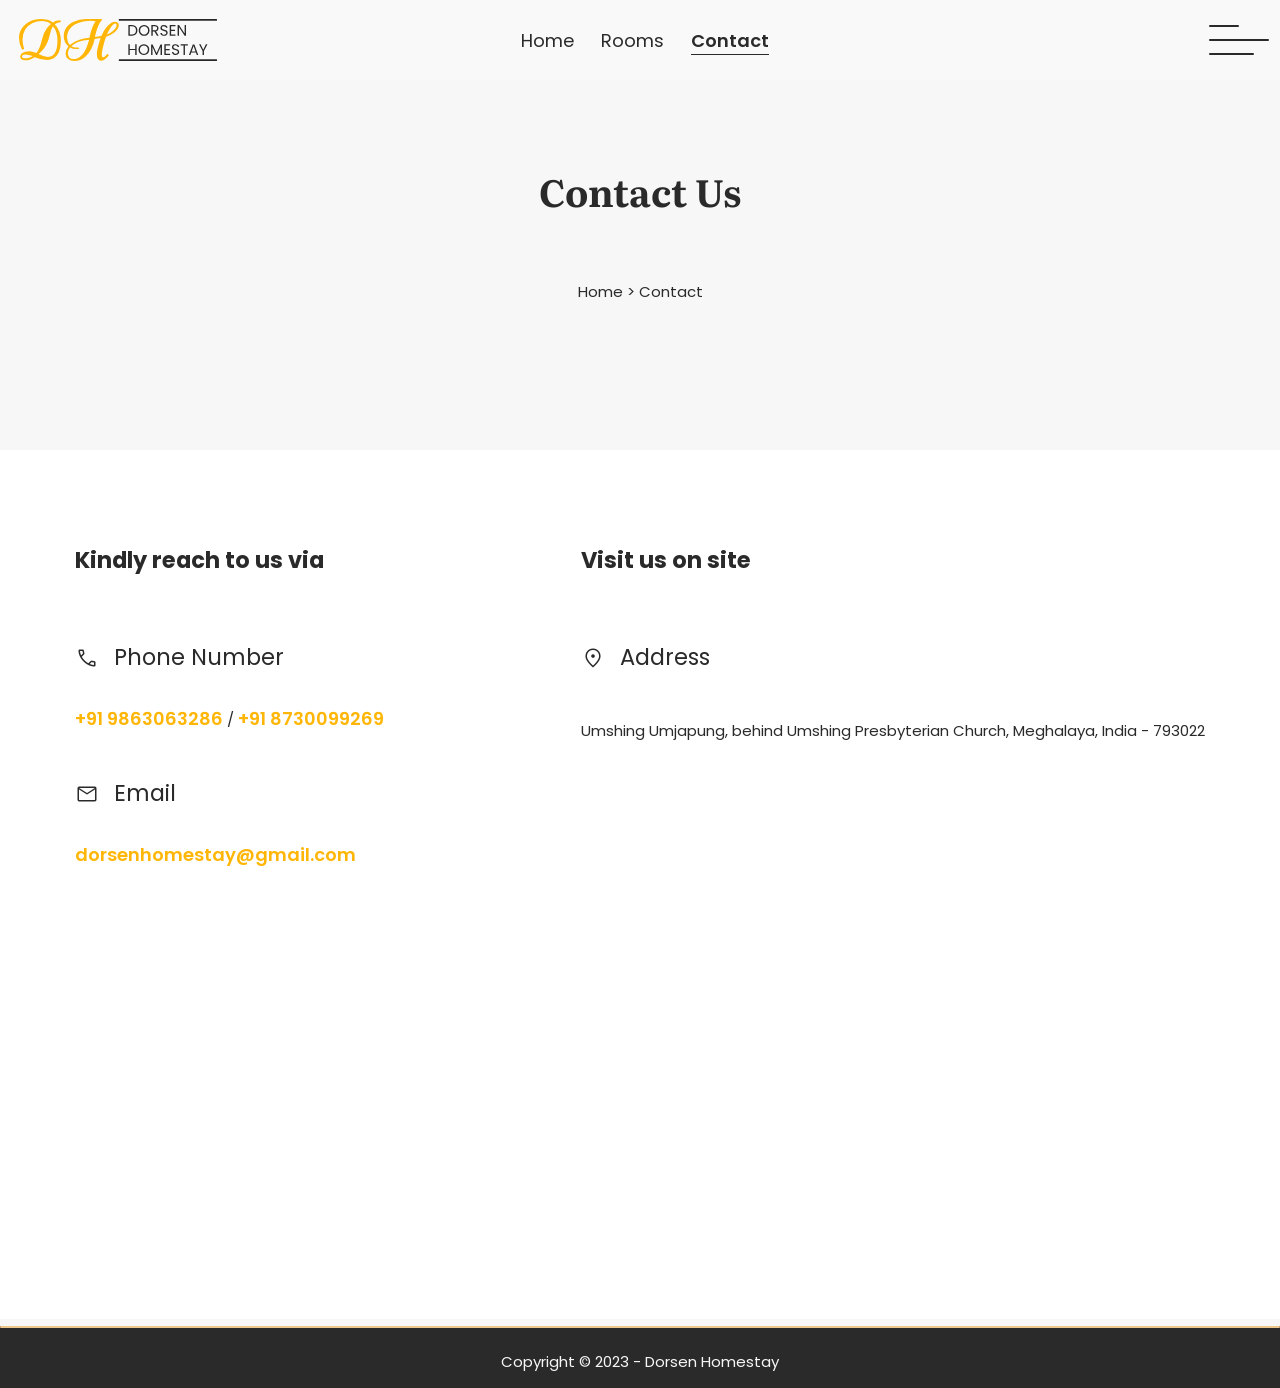
==== contact/index.html @ 99a300cc "html converted" ====
<!DOCTYPE html>
<html lang="en">
  <head>
    <meta charset="UTF-8" />
    <meta name="viewport" content="width=device-width, initial-scale=1.0" />
    <meta name="description" content="Contact us for any enquiry about Dorsen Homestay" />
    <meta name="keywords" content="homestay, accommodation, travel, hospitality, rooms, shillong, meghalaya" />
    <title>Contact - Dorsen Homestay</title>
    <link rel="icon" href="../res/media/logo/dorsen-homestay-favicon.png" type="image/x-icon" />
    <link rel="stylesheet" href="../res/css/main.css?v=7.0" />
    <link rel="stylesheet" href="https://fonts.googleapis.com/css2?family=Material+Symbols+Outlined:opsz,wght,FILL,GRAD@20..48,100..700,0..1,-50..200" />
  </head>
  <body>
    <header class="" id="my-header">
            <div class="header-container">
                <div class="brand">
                    <a href="../">
                        <img src="../res/media/logo/dorsen-homestay-accent-dark.svg" alt="Dorsen Homestay Logo">
                    </a>
                </div>
                <div class="navigation">
                    <nav>
                        <a href="../">Home</a>
                        <a href="../rooms/">Rooms</a>
                        <a href="./" class="active-nav-item">Contact</a>
                    </nav>
                </div>
                <div class="click-to-action">
                    <div class="hamburger-menu">
                        <label for="menu-check">
                            <input type="checkbox" id="menu-check"/>
                            <span></span>
                            <span></span>
                            <span></span>
                        </label>
                    </div>
                </div>
            </div>
            <div class="hide-menu" id="slide-menu">
                <div class="menu-container">
                    <hr>
                    <nav class="navigation">
                        <a href="../">Home</a>
                        <a href="../rooms/">Rooms</a>
                        <a href="./" class="active-nav-item">Contact</a>
                        <a href="tel:+919863063286" class="light-button">Book Your Stay <span class="material-symbols-outlined"> chevron_right </span> </a>
                    </nav>
                    <div>
                        <h1>Dorsen Homestay</h1>
                        <p>Experience comfort and local hospitality with our curated homestay accommodations. Your perfect getaway starts here.</p>
                    </div>
                    <div>
                        <h1>Reach Us At</h1>
                        <nav class="contact">
                            <a href="mailto:dorsenhomestay@gmail.com"><span class="material-symbols-outlined">mail</span> dorsenhomestay@gmail.com</a>
                            <a href="tel:+919863063286"><span class="material-symbols-outlined">call</span> +91 9863063286</a>
                            <a href="tel:+918730099269"><span class="material-symbols-outlined">call</span> +91 8730099269</a>
                            <a href="https://maps.app.goo.gl/6ywpPAWsqRFxk5k4A"><span class="material-symbols-outlined">location_on</span> Open in Google Maps</a> (4.4 km from Center)
                        </nav>
                        <p>Umshing Umjapung, behind Umshing Presbyterian Church, Meghalaya, India - 793022</p>
                    </div>
                    <hr>
                </div>
            </div>
        </header>
    <section class="page-title-section">
        <h2 class="font-secondary">Contact Us</h2>
        <p>Home > Contact</p>
    </section>

    <style>
        /*----------------------------------FOOTER----------------------------------*/

        .contact-section { display: flex; align-items: start; justify-content: space-between; gap: 3rem; }
        .contact-section .column { display: flex; align-items: start; justify-content: center; flex-direction: column; gap: 3rem; }
        .contact-section .item { display: flex; align-items: start; justify-content: space-between; flex-direction: column; gap: 2rem }
        .contact-section .item .title { display: flex; align-items: center; justify-content: center; gap: 1rem; font-size: 1.5rem; }
        .contact-section .item a { font-size: 1.2rem; font-weight: 600; color: var(--color-accent) !important; }
        .contact-section .contact-form { padding: 1rem; border-radius: 4px; }

        @media only screen and (max-width: 999px) {
            .contact-section  { flex-direction: column; padding: 5rem 1rem; }
        }

        @media only screen and (min-width: 1000px) {
            .contact-section  { flex-direction: row; padding: 5rem; }
        }
        /*----------------------------------FOOTER----------------------------------*/
    </style>

    <section class="bg-white">
        <div class="contact-section container">
            <div class="column">
                <h1>Kindly reach to us via</h1>
                <div class="item">
                    <div class="title"><span class="material-symbols-outlined">call</span> Phone Number</div>
                    <span><a href="tel:+919863063286">+91 9863063286</a> / <a href="tel:+918730099269">+91 8730099269</a></span>
                </div>
                <div class="item">
                    <div class="title"><span class="material-symbols-outlined">mail</span> Email</div>
                    <a href="mailto:dorsenhomestay@gmail.com">dorsenhomestay@gmail.com</a>
                </div>
            </div>
            <div class="column">
                <h1>Visit us on site</h1>
                <div class="item">
                    <div class="title"><span class="material-symbols-outlined">location_on</span> Address</div>
                    <p>Umshing Umjapung, behind Umshing Presbyterian Church, Meghalaya, India - 793022</p>
                    <div class="google-map-sm">
                        <iframe src="https://www.google.com/maps/embed?pb=!1m17!1m12!1m3!1d4474.041214086668!2d91.902428!3d25.605833!2m3!1f0!2f0!3f0!3m2!1i1024!2i768!4f13.1!3m2!1m1!2zMjXCsDM2JzIxLjAiTiA5McKwNTQnMDguNyJF!5e1!3m2!1sen!2sin!4v1697467953213!5m2!1sen!2sin" width="350" height="300" style="border:0;" allowfullscreen="" loading="lazy" referrerpolicy="no-referrer-when-downgrade"></iframe>
                    </div>
                    <div class="google-map-lg">
                        <iframe src="https://www.google.com/maps/embed?pb=!1m17!1m12!1m3!1d4474.041214086668!2d91.902428!3d25.605833!2m3!1f0!2f0!3f0!3m2!1i1024!2i768!4f13.1!3m2!1m1!2zMjXCsDM2JzIxLjAiTiA5McKwNTQnMDguNyJF!5e1!3m2!1sen!2sin!4v1697467953213!5m2!1sen!2sin" width="600" height="450" style="border:0;" allowfullscreen="" loading="lazy" referrerpolicy="no-referrer-when-downgrade"></iframe>
                    </div>
                </div>
            </div>
        </div>
    </section>

    <footer>
        <hr>
        <p class="copyright">Copyright © 2023 - Dorsen Homestay</p>
    </footer>
    <script src="../res/js/index.js?v=6.0"></script>
  </body>
</html>
---- res/css/main.css ----
@charset "UTF-8";
@import url('https://fonts.googleapis.com/css2?family=Poppins:ital,wght@0,400;0,600;1,400&display=swap'); /* font-family: 'Poppins', sans-serif; */
@import url('https://fonts.googleapis.com/css2?family=Literata:ital,opsz,wght@0,7..72,400;0,7..72,600;1,7..72,200;1,7..72,400&display=swap'); /* font-family: 'Literata', serif; */
@import url('https://fonts.googleapis.com/css2?family=Dancing+Script:wght@400;500;600;700&display=swap'); /* font-family: 'Dancing Script', cursive; */

/*----------------------------------ROOT----------------------------------*/
:root {
    --color-primary: #EEC78C;
    --color-secondary: #FFF8EB;
    --color-accent: #FFB606;
    --color-light: #F7F7F7;
    --color-dark: #2A2A2A;
    --color-white: #FFFFFF;
    --color-black: #000000;
}
/*----------------------------------ROOT----------------------------------*/

/*----------------------------------RESET STYLE----------------------------------*/

*,
*::before,
*::after { box-sizing: border-box; -webkit-tap-highlight-color: transparent; -webkit-touch-callout: none; -webkit-user-select: none; -khtml-user-select: none; -moz-user-select: none; -ms-user-select: none; user-select: none; }
*:focus { outline: none !important; }

/* SMOOTH SCROLLING */
@media (prefers-reduced-motion: no-preference) {
  :root { scroll-behavior: smooth; }
}
/* HTML */
html {
  -webkit-text-size-adjust: none; /* for iOS Safari */
  text-size-adjust: none; /* for other mobile browsers */
  font-size: 15px;
  -webkit-text-size-adjust: none; /* for iOS Safari */
  text-size-adjust: none; /* for other mobile browsers */
}


/*----------------------------------RESET STYLE----------------------------------*/

/*----------------------------------UNIVERSAL STYLE----------------------------------*/

/* BODY */
body { font-family: 'Poppins', sans-serif; font-size: 1rem; font-weight: 400; line-height: 1.5; margin: 0; background-color: var(--color-light); color: var(--color-dark); }

/* Cursor */
label,
button,
select,
summary,
[type=radio],
[type=submit],
[type=checkbox] { cursor: pointer; }

/* BUTTON */
button { font-family: 'Poppins', sans-serif; font-size: 1rem; font-weight: 400; text-decoration: none; display: inline-flex; align-items: center; justify-content: center; gap: 5px; background-color: var(--color-primary); color: var(--color-dark); border: none; border-radius: 4px; transition: background-color 400ms, color 400ms; padding: .8rem 1rem; border: 1px solid var(--color-primary); }
button:hover { background-color: var(--color-dark); color: var(--color-light); border: 1px solid var(--color-dark); transition: background-color 400ms, color 400ms; }

/* ANCHOR */
a { text-decoration: none; color: var(--color-dark); }

/* UNORDERED LIST */
ul { list-style-type: none; padding: 0; }

/* HORIZONTAL LINE */
hr { height: 2px; width: 100%; background-color: var(--color-primary); border: none; border-radius: 4px; padding: 1px; }

/*----------------------------------UNIVERSAL STYLE----------------------------------*/

/*----------------------------------UNIVERSAL CLASS STYLE----------------------------------*/

/* GOOGLE ICONS */
.material-symbols-outlined {
  font-variation-settings:
  'FILL' 0,
  'wght' 300,
  'GRAD' 0,
  'opsz' 24
}

/* FONT */
.font-primary { font-family: 'Poppins', sans-serif; } .font-secondary { font-family: 'Literata', serif; } .font-accent { font-family: 'Dancing Script', cursive; }
.font-w200 { font-weight: 200; } .font-w400 { font-weight: 400; } .font-w600 { font-weight: 600; } .font-w700 { font-weight: 700; }

/* COLOR */
.color-primary { color: var(--color-primary); } .color-secondary { color: var(--color-secondary); } .color-accent { color: var(--color-accent); } .color-light { color: var(--color-light); } .color-dark { color: var(--color-dark); } .color-white { color: var(--color-white); } .color-black { color: var(--color-black); }

/* BACKGROUND COLOR */
.bg-primary { background-color: var(--color-primary); } .bg-secondary { background-color: var(--color-secondary); } .bg-accent { background-color: var(--color-accent); } .bg-light { background-color: var(--color-light); } .bg-dark { background-color: var(--color-dark); } .bg-white { background-color: var(--color-white); } .bg-black { background-color: var(--color-black); }

/* CONTAINER */
.container { width: 100%; max-width: 1600px; margin: 0 auto; }

/* SECTION TITLE */
.section-title { display: flex; align-items: center; text-transform: uppercase; letter-spacing: .3rem; font-weight: 600; }
.section-title .leading-line { height: 1px; width: 2rem; margin-right: 10px; background-color: var(--color-dark); }

/* LOGO */
.logo-lg { height: 3rem; width: auto; }

/* MARGIN */
.m-3 { margin: 3rem; }
.mx-3 { margin-left: 3rem; margin-right: 3rem; }
.my-3 { margin-top: 3rem; margin-bottom: 3rem; }

/* PADDING */
@media only screen and (min-width: 1000px) {
    .pt-lg-3 { padding-top: 3rem; }
    .pt-lg-5 { padding-top: 5rem; }
}

/* BUTTON */
.light-button { background: transparent; border: 1px solid var(--color-primary); }

/*----------------------------------UNIVERSAL CLASS STYLE----------------------------------*/

/*----------------------------------HAMBURGER MENU----------------------------------*/

.hamburger-menu label{ display: flex; flex-direction: column; width: 60px; cursor: pointer; }
.hamburger-menu label span{ background: var(--color-dark); border-radius: 10px; height: 2px; margin: 6px 0; transition: .4s  cubic-bezier(0.68, -0.6, 0.32, 1.6); }
.hamburger-menu span:nth-of-type(1){ width:50%; }
.hamburger-menu span:nth-of-type(2){ width:100%; }
.hamburger-menu span:nth-of-type(3){ width:75%; }
.hamburger-menu input[type="checkbox"]{ display: none; }
.hamburger-menu input[type="checkbox"]:checked ~ span:nth-of-type(1){ transform-origin:bottom; transform:rotatez(45deg) translate(4px,-1px) }
.hamburger-menu input[type="checkbox"]:checked ~ span:nth-of-type(2){ transform-origin:top; transform:rotatez(-45deg) }
.hamburger-menu input[type="checkbox"]:checked ~ span:nth-of-type(3){ transform-origin:bottom; width:50%; transform: translate(25px,-4px) rotatez(45deg); }

/*----------------------------------HAMBURGER MENU----------------------------------*/

/*----------------------------------HEADER----------------------------------*/

.hide-header { top: -80px; transition: top 400ms; }
.light-header { background-color: var(--color-light); }

header { position: fixed; top: 0; background-color: #FFFFFF55; width: 100%; height: 80px; transition: top 400ms, background-color 800ms; z-index: 10; }
header .header-container { display: flex; flex-direction: row; justify-content: space-between; align-items: stretch; height: 100%; width: 100%; padding: .75rem; max-width: 1600px; margin: 0 auto }
header .brand { display: flex; align-items: center; justify-content: center; padding: .5rem; }
header .brand a { height: 100%; width: auto; }
header .brand img { height: 100%; max-height: 50px; width: auto; }
header .click-to-action { display: flex; flex-direction: row; gap: 10px ; align-items: center; justify-content: end; width: 202.3px; }
/*header .click-to-action button { padding: .6rem 1rem; text-transform: capitalize; }*/
header .active-nav-item { border-bottom: 1px solid var(--color-dark); transform: translate(0, 1px);  font-weight: 600; }
header .active-nav-item:hover { translate: 0 2px; }
header nav a { translate: 0 0; transition: translate 400ms; }
header nav a:hover { translate: 0 -4px; transition: translate 400ms; }

header #slide-menu { display: block; position: absolute; right: 0; height: calc(100vh - 80px); transition: right 400ms; background-color: var(--color-light); box-shadow: -30px 18px 28px -14px rgba(0,0,0,0.13); overflow-y: auto; }
header #slide-menu h1 { font-family: 'Literata', serif; font-weight: 200; margin: .8rem 0; font-size: 1.5rem; }
header #slide-menu nav { display: flex; flex-direction: column; gap: 1rem; align-items: start; }
header #slide-menu .menu-container { display: flex; flex-direction: column; align-items: start; justify-content: start; gap: 10px; height: 100%; width: 100%; padding: 1rem 3rem; }
header #slide-menu .contact a { display: flex; flex-direction: row; align-items: center; gap: 1rem; font-size: 1rem; }
header #slide-menu .contact span { color: var(--color-primary); }

@media only screen and (max-width: 999px) {
    header .navigation { display: none; }
    header .navigation button { padding: .6rem 1rem; }
    header .click-to-action button { display: none; }
    header #slide-menu { width: 100%; }
    header #slide-menu .navigation { text-transform: uppercase; }
    header .hide-menu { right: -100% !important; transition: right 600ms; box-shadow: none !important; }
}

@media only screen and (min-width: 1000px) {
    header .navigation nav { display: flex; flex-direction: row; justify-content: space-around; align-items: center; gap: 0 1.8rem; height: 100%; font-size: 1.2rem; }
    header #slide-menu .navigation a { display: none; }
    header #slide-menu { width: 450px; }
    header .hide-menu { right: -450px !important; transition: right 600ms; box-shadow: none !important; }
}

/*----------------------------------HEADER----------------------------------*/


/*----------------------------------SPLIT HERO----------------------------------*/

.hero-split { display: flex; height: 100vh; position: relative; overflow: hidden; }

.hero-split .hero-panel { flex: 1; position: relative; overflow: hidden; transition: flex 600ms cubic-bezier(0.4, 0, 0.2, 1); }
.hero-split .hero-panel:hover { flex: 1.45; }

.hero-split .hero-panel .hero-bg { position: absolute; inset: 0; background-size: cover; background-position: center; transition: transform 700ms cubic-bezier(0.4, 0, 0.2, 1); }
.hero-split .hero-panel:hover .hero-bg { transform: scale(1.05); }

.hero-split .hero-panel .hero-overlay { position: absolute; inset: 0; background: linear-gradient(to top, rgba(0,0,0,0.78) 0%, rgba(0,0,0,0.25) 55%, rgba(0,0,0,0.15) 100%); }

.hero-split .hero-panel .hero-panel-content { position: absolute; bottom: 0; left: 0; right: 0; padding: 3rem; color: var(--color-white); transform: translateY(8px); transition: transform 500ms cubic-bezier(0.4, 0, 0.2, 1); }
.hero-split .hero-panel:hover .hero-panel-content { transform: translateY(0); }

.hero-split .hero-panel-tag { display: inline-block; text-transform: uppercase; letter-spacing: .25rem; font-size: .7rem; font-weight: 600; color: var(--color-primary); border: 1px solid var(--color-primary); padding: .3rem .9rem; border-radius: 2px; margin-bottom: 1rem; }
.hero-split .hero-panel h1 { color: var(--color-white); margin: .4rem 0 .8rem; }
.hero-split .hero-panel p { color: rgba(255,255,255,0.8); margin: 0 0 2rem; }
.hero-split .hero-panel .hero-cta { padding: .75rem 1.5rem; }
.hero-split .hero-panel .hero-cta-light { background: transparent; border-color: rgba(255,255,255,0.6); color: var(--color-white); }
.hero-split .hero-panel .hero-cta-light:hover { background: var(--color-white); color: var(--color-dark); border-color: var(--color-white); }

.hero-divider { position: absolute; top: 0; bottom: 0; left: 50%; width: 1px; transform: translateX(-50%); z-index: 2; pointer-events: none; background: linear-gradient(to bottom, transparent 0%, var(--color-primary) 25%, var(--color-primary) 75%, transparent 100%); opacity: 0.55; transition: left 600ms cubic-bezier(0.4, 0, 0.2, 1); }

@media only screen and (max-width: 999px) {
    .hero-split { flex-direction: column; }
    .hero-split .hero-panel:hover { flex: 1.3; }
    .hero-split .hero-panel .hero-panel-content { transform: translateY(0); padding: 1.5rem; }
    .hero-split .hero-panel h1 { font-size: 2rem; margin-bottom: .5rem; }
    .hero-split .hero-panel p { font-size: .9rem; margin-bottom: 1.2rem; }
    .hero-divider { top: 50%; bottom: auto; left: 0; right: 0; width: 100%; height: 1px; transform: translateY(-50%); background: linear-gradient(to right, transparent 0%, var(--color-primary) 25%, var(--color-primary) 75%, transparent 100%); }
}

@media only screen and (min-width: 1000px) {
    .hero-split .hero-panel h1 { font-size: 3rem; }
    .hero-split .hero-panel p { font-size: 1.1rem; }
}

/*----------------------------------SPLIT HERO----------------------------------*/

/*----------------------------------WELCOME SECTION----------------------------------*/

.welcome-section { display: flex; }
.welcome-section .message { background-color: var(--color-white); border-radius: 4px; z-index: 5; }
.welcome-section .message p { margin-bottom: 0; }
.welcome-section .display-image { background: transparent url("../media/uploads/front_entrance_1_1.jpg") no-repeat center center / cover; z-index: 4; }

@media only screen and (max-width: 999px) {
    .welcome-section { flex-direction: column; padding: 5rem 1rem; align-items: center; justify-content: center; }
    .welcome-section .message { width: 85vw; padding: 1.5rem; }
    .welcome-section .message h1 { font-size: 2.5rem; margin: 1rem 0; color: var(--color-accent); }
    .welcome-section .display-image { margin-top: .8rem; height: 250px; width: 100%; }
}

@media only screen and (min-width: 1000px) {
    .welcome-section { flex-direction: row; padding: 5rem; align-items: center; justify-content: center; }
    .welcome-section .message { max-width: 600px; padding: 3rem; }
    .welcome-section .message h1 { font-size: 3rem; margin: 1rem 0; color: var(--color-accent); }
    .welcome-section .display-image { margin-left: -50px; height: 600px; width: 800px; }
}

/*----------------------------------WELCOME SECTION----------------------------------*/

/*----------------------------------EXPLORE ROOM----------------------------------*/

.explore-rooms { display: block; padding: 5rem .75rem; }
.explore-rooms h2 { margin: 1rem 0; font-weight: 400; }
.explore-rooms .room-container { display: flex; flex-direction: row; align-items: start; flex-wrap: nowrap; overflow-x: auto; justify-content: start; gap: 1.5rem; padding: 1rem 0; margin-bottom: 1.5rem; }
.explore-rooms .room-container .room { min-height: 350px; height: 100%; width: 100%; transition: filter 200ms, transform 200ms; }
.explore-rooms .room-container .room .room-image { width: 100%; height: 300px; border-radius: 4px; }
.explore-rooms .room-container .room:hover, .explore-rooms .room-container .room:focus { filter: brightness(65%); transform: scale(0.9); transition: filter 200ms, transform 200ms; }
.explore-rooms .room-container .room .room-title { font-family: 'Literata', serif; font-size: 1.5rem; font-weight: 400; }
.explore-rooms .room-container .room .amenities .item { display: flex; flex-direction: row; align-items: center; gap: .8rem; margin-bottom: .5rem;  }
.explore-rooms .room-container .room .amenities .item .price { font-family: 'Dancing Script', cursive; font-size: 1.5rem; font-weight: 700; color: var(--color-accent);  }

@media only screen and (max-width: 999px) {
    .explore-rooms h2 { font-size: 2rem; }
    .explore-rooms .room-container .room .room-image { width: 70vw; max-width: 350px; height: 250px; }
}

@media only screen and (min-width: 1000px) {
    .explore-rooms h2 { font-size: 2.5rem; }
    .explore-rooms .room-container .room .room-image { min-width: 300px; }
}

/*----------------------------------EXPLORE ROOM----------------------------------*/

/*----------------------------------SERVICES SECTION----------------------------------*/

.services-section { display: flex; gap: 5rem; align-items: stretch; justify-content: space-between; }
.services-section h2 { margin: 1rem 0; font-weight: 400; }
.services-section .service-content h2 { text-align: center; }
.services-section .service-content .services-and-facilities { display: flex; flex-direction: row; justify-content: space-around; flex-wrap: wrap; gap: 2.5rem; margin-top: 3rem; }
.services-section .service-content .services-and-facilities .item { display: flex; flex-direction: column; align-items: center; gap: 1.5rem; background-color: var(--color-white); padding: 1rem; border-radius: 20px; text-transform: capitalize; }
.services-section .service-content .services-and-facilities .item span { font-size: 3rem; }
.services-section .facility-details .topic { display: flex; flex-direction: row; gap: .8rem; }

@media only screen and (max-width: 999px) {
    .services-container { padding: 5rem 1rem; }
    .services-section { flex-direction: column; align-items: center; justify-content: center; gap: .8rem;  }
    .services-section h2 { font-size: 2rem; }
    .services-section .facility-details { padding: 0 1rem; }
    .services-section .service-image { height: 300px; width: 300px; border-radius: 50%; }
    .services-section .service-content .services-and-facilities .item { width: 145px; }
}

@media only screen and (min-width: 1000px) {
    .services-container { padding: 5rem; }
    .services-section { flex-direction: row; }
    .services-section h2 { font-size: 2.5rem; }
    .services-section .facility-details { width: 50%; }
    .services-section .service-image { height: 408px; width: 408px; border-radius: 50%; }
    .services-section .service-content .services-and-facilities .item { justify-content: center; width: 180px; }
}

/*----------------------------------SERVICES SECTION----------------------------------*/

/*----------------------------------PAGE TITLE SECTION----------------------------------*/

.page-title-section { display: flex; flex-direction: column; align-items: center; justify-content: center; height: 350px; }
.page-title-section .title { font-size: 3rem; margin: 1rem 0; color: var(--color-accent); }
.page-title-section .subtitle { font-size: 1rem; letter-spacing: .3rem; margin: .5rem 0; text-transform: uppercase; }

@media only screen and (max-width: 999px) {
    .page-title-section { padding: 5rem 1rem; }
}

@media only screen and (min-width: 1000px) {
    .page-title-section { padding: 5rem; }
}

/*----------------------------------PAGE TITLE SECTION----------------------------------*/

/*----------------------------------STICKY BUTTON----------------------------------*/

.sticky-click-to-action { display: flex; position: fixed; bottom: 0; z-index: 8; width: 100vw; bottom: .5rem; padding: .15rem; gap: .35rem; pointer-events: none; }
.sticky-click-to-action a, .sticky-click-to-action button { pointer-events: all; }
.sticky-click-to-action button { border-radius: 50px; text-transform: uppercase; box-shadow: rgba(0, 0, 0, 0.1) 0px 4px 12px; padding: .45rem 1rem; font-weight: 600; font-size: .8rem; }
.sticky-click-to-action button:hover { box-shadow: rgba(0, 0, 0, 0.1) 0px 4px 12px; }
.sticky-click-to-action .sticky-tours-btn { background: var(--color-dark); border: 1px solid var(--color-dark); color: var(--color-light); }
.sticky-click-to-action .sticky-tours-btn:hover { background-color: var(--color-primary); color: var(--color-dark); border-color: var(--color-primary); }

@media only screen and (max-width: 999px) {
    .sticky-click-to-action { justify-content: center; }
}

@media only screen and (min-width: 1000px) {
    .sticky-click-to-action { justify-content: flex-end; }
    .sticky-click-to-action button { border-radius: 50px 0 0 50px; }
    .sticky-click-to-action a:first-child button { border-radius: 50px; }
}

/*----------------------------------STICKY BUTTON----------------------------------*/

/*----------------------------------PAGE TITLE----------------------------------*/

.page-title-section { display: flex; flex-direction: column; gap: 1rem; align-items: center; justify-content: center; height: 450px; width: 100%; text-align: center; }
.page-title-section .icon { font-size: 5rem; color: var(--color-accent); }

@media only screen and (max-width: 999px) {
    .page-title-section { height: 350px; }
    .page-title-section h2 { font-size: 2rem; }
}

@media only screen and (min-width: 1000px) {
    .page-title-section h2 { font-size: 2.5rem; }
}

/*----------------------------------PAGE TITLE----------------------------------*/

/*----------------------------------POLICY SECTION----------------------------------*/

.policy-section { display: flex; justify-content: space-between; gap: .8rem; }
.policy-section h2 { margin: 1rem 0; font-weight: 400; }
.policy-section h3 { display: flex; align-items: center; justify-content: start; gap: .8rem; }
.policy-section .policies .policy .content { display: flex; align-items: center; justify-content: space-between; width: 240px; }

@media only screen and (max-width: 999px) {
    .policy-section { flex-direction: column; align-items: center; padding: 5rem 1rem; }
    .policy-section h2 { font-size: 2rem; }
    .google-map-lg { display: none; }
}

@media only screen and (min-width: 1000px) {
    .policy-section { flex-direction: row; padding: 5rem; }
    .policy-section .policies { width: 45%; }
    .policy-section .locate-me { width: 45%; }
    .policy-section h2 { font-size: 2.5rem; }
    .google-map-sm { display: none; }
}

/*----------------------------------POLICY SECTION----------------------------------*/

/*----------------------------------OUR ROOMS----------------------------------*/
        
.room-container { display: flex; flex-direction: column; align-items: start; justify-content: space-between; gap: 1rem }
.room-container img { border-radius: 4px; }
.room-container .images { display: flex; flex-direction: row; gap: .8rem; align-items: center; justify-content: center; width: 100%; }
.room-container .images img { cursor: pointer; transition: filter 400ms; }
.room-container .images img:focus, .room-container .images img:hover { filter: brightness(60%); transition: filter 400ms; }
.room-container .room-description .room-title { font-family: 'Literata', serif; font-size: 1.5rem; font-weight: 400; }
.room-container .room-description .amenities .item { display: flex; flex-direction: row; align-items: center; gap: .8rem; margin-bottom: .5rem;  }
.room-container .room-description .amenities .item .price { font-family: 'Dancing Script', cursive; font-size: 1.5rem; font-weight: 700; color: var(--color-accent); }

@media only screen and (max-width: 999px) {
    .room-container { flex-direction: column; padding: 5rem 1rem; }
    .room-container .room-gallery { width: 100%; }
    .room-container .room-description { width: 100%; }
    .room-container .room-description .room-title { font-size: 2rem; }
}

@media only screen and (min-width: 1000px) {
    .room-container { flex-direction: row; padding: 5rem; }
    .room-container-row-reverse { flex-direction: row-reverse; }
    .room-container .room-gallery { width: 45%; }
    .room-container .room-description { width: 45%; }
    .room-container .room-description .room-title { font-size: 2.5rem; }
}

/*----------------------------------OUR ROOMS----------------------------------*/

/*----------------------------------EXPLORE TOURS----------------------------------*/

.explore-tours { display: block; padding: 5rem .75rem; }
.explore-tours h2 { margin: 1rem 0; font-weight: 400; }
.explore-tours .tours-tagline { margin: 0 0 2.5rem 0; max-width: 650px; }
.explore-tours .tours-destinations-title { margin: 2rem 0 0; }

.tours-partner-card { display: flex; align-items: stretch; background-color: var(--color-secondary); border-radius: 4px; overflow: hidden; margin-bottom: 1rem; }
.tours-partner-card .tours-partner-image { flex-shrink: 0; }
.tours-partner-card .tours-partner-info { display: flex; flex-direction: column; gap: 1.2rem; justify-content: center; }
.tours-partner-card .tours-partner-info h3 { font-weight: 400; margin: .5rem 0; }
.tours-partner-card .tour-services { display: flex; flex-direction: column; gap: .6rem; }
.tours-partner-card .tour-services .item { display: flex; align-items: center; gap: .8rem; }
.tours-partner-card .tour-contact { display: flex; flex-direction: column; gap: .5rem; }
.tours-partner-card .tour-contact a { display: flex; align-items: center; gap: .8rem; color: var(--color-dark); transition: color 400ms; }
.tours-partner-card .tour-contact a:hover { color: var(--color-accent); transition: color 400ms; }

.tour-container { display: flex; flex-direction: row; align-items: start; flex-wrap: nowrap; overflow-x: auto; justify-content: start; gap: 1.5rem; padding: 1rem 0; margin-bottom: 1.5rem; scrollbar-width: none; -ms-overflow-style: none; scroll-behavior: auto; }
.tour-container::-webkit-scrollbar { display: none; }
.tour-container .tour-card { cursor: pointer; flex-shrink: 0; transition: filter 200ms, transform 200ms; }
.tour-container .tour-card .tour-image { border-radius: 4px; }
.tour-container .tour-card:hover, .tour-container .tour-card:focus { filter: brightness(65%); transform: scale(0.9); transition: filter 200ms, transform 200ms; }
.tour-container .tour-card .tour-title { font-family: 'Literata', serif; font-size: 1.2rem; font-weight: 400; margin: .5rem 0; }

.tour-lightbox { position: fixed; top: 0; left: 0; width: 100vw; height: 100vh; background-color: rgba(0,0,0,0.88); z-index: 20; display: flex; flex-direction: column; align-items: center; justify-content: center; opacity: 1; transition: opacity 300ms; }
.hide-tour-lightbox { opacity: 0; pointer-events: none; transition: opacity 300ms; }
#close-tour-lightbox { position: absolute; top: 10px; right: 10px; cursor: pointer; color: var(--color-light); padding: .5rem; }
#close-tour-lightbox span { font-size: 3rem; }
#close-tour-lightbox:hover span { color: var(--color-accent); }
.tour-lightbox-content { display: flex; flex-direction: column; align-items: center; gap: 1rem; max-width: 90vw; max-height: 90vh; }
.tour-lightbox-content img { max-width: 100%; max-height: 75vh; border-radius: 4px; object-fit: contain; box-shadow: 0 8px 32px rgba(0,0,0,0.5); }
#tour-lightbox-title { color: var(--color-white); font-size: 1.5rem; font-weight: 400; margin: 0; }

@media only screen and (max-width: 999px) {
    .explore-tours h2 { font-size: 2rem; }
    .tours-partner-card { flex-direction: column; }
    .tours-partner-card .tours-partner-image { height: 220px; width: 100%; }
    .tours-partner-card .tours-partner-info { padding: 1.5rem; }
    .tours-partner-card .tours-partner-info h3 { font-size: 1.8rem; }
    .tour-container .tour-card .tour-image { width: 70vw; max-width: 300px; height: 220px; }
}

@media only screen and (min-width: 1000px) {
    .explore-tours h2 { font-size: 2.5rem; }
    .tours-partner-card { gap: 0; }
    .tours-partner-card .tours-partner-image { height: 380px; width: 520px; }
    .tours-partner-card .tours-partner-info { padding: 3rem; }
    .tours-partner-card .tours-partner-info h3 { font-size: 2.2rem; }
    .tour-container .tour-card .tour-image { width: 280px; height: 250px; }
}

/*----------------------------------EXPLORE TOURS----------------------------------*/

/*----------------------------------FOOTER----------------------------------*/

footer { background-color: var(--color-dark); color: var(--color-light); }
footer .copyright { margin: 0; padding: 1rem; text-align: center; width: 100%; }
.footer-section .brand img { height: 50px; width: auto; }
.footer-section { display: flex; gap: 2rem; }
.footer-section .contact nav { display: flex; flex-direction: column; gap: 1rem; }
.footer-section .contact a { color: var(--color-light); display: flex; flex-direction: row; align-items: center; gap: 1rem; font-size: 1rem; transition: color 400ms; }
.footer-section .contact a:hover { color: var(--color-accent); transition: color 400ms;  }

@media only screen and (max-width: 999px) {
    footer { padding-bottom: 60px; }
    .footer-section { flex-direction: column; padding: 5rem 1rem; align-items: center; justify-content: center; }
    .footer-section .contact { width: 100%; }
    .footer-section .brand { width: 100%; max-width: 400px; text-align: center; }
}

@media only screen and (min-width: 1000px) {
    .footer-section { flex-direction: row; padding: 5rem; align-items: center; justify-content: space-between; }
}

/*----------------------------------FOOTER----------------------------------*/
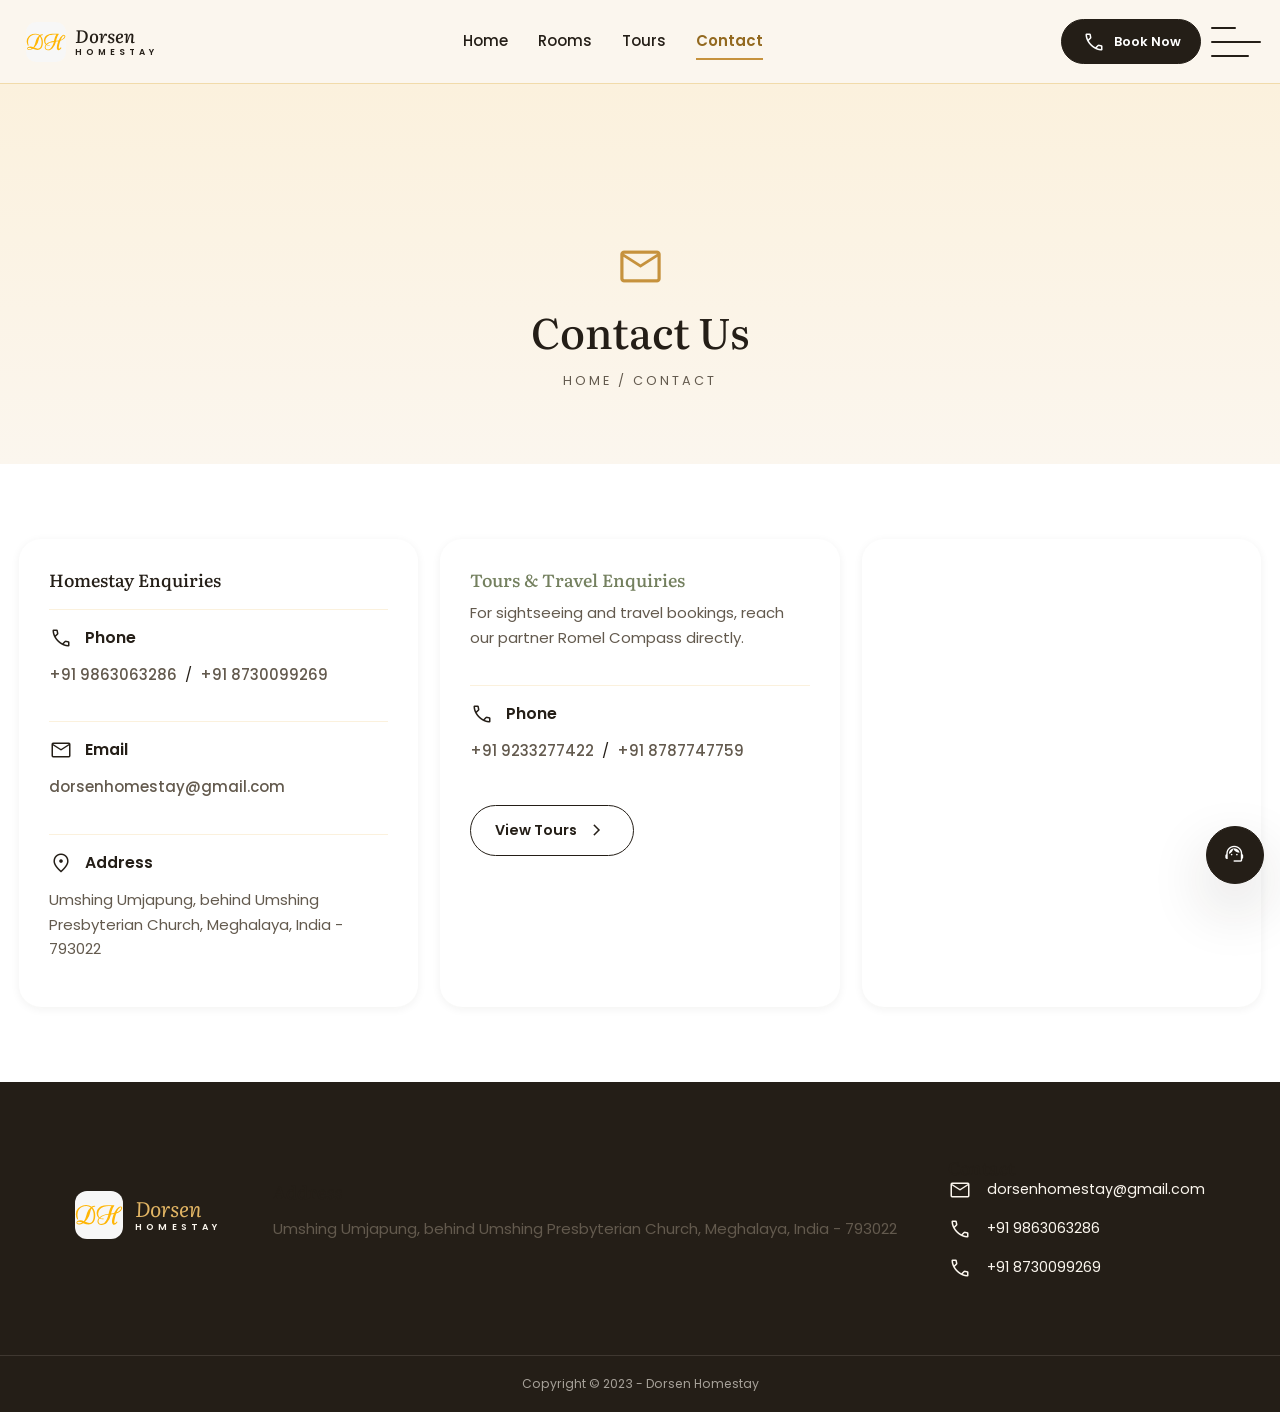
==== commit 1a68866d: "v1" ====
--- a/contact/index.html
+++ b/contact/index.html
@@ -7,25 +7,54 @@
     <meta name="keywords" content="homestay, accommodation, travel, hospitality, rooms, shillong, meghalaya" />
     <title>Contact - Dorsen Homestay</title>
     <link rel="icon" href="../res/media/logo/dorsen-homestay-favicon.png" type="image/x-icon" />
-    <link rel="stylesheet" href="../res/css/main.css?v=7.0" />
+    <link rel="stylesheet" href="../res/css/main.css?v=9.0" />
     <link rel="stylesheet" href="https://fonts.googleapis.com/css2?family=Material+Symbols+Outlined:opsz,wght,FILL,GRAD@20..48,100..700,0..1,-50..200" />
+    <style>
+        .contact-section { display: flex; align-items: stretch; justify-content: space-between; gap: 1.5rem; flex-wrap: wrap; }
+        .contact-section .column { flex: 1 1 320px; display: flex; flex-direction: column; gap: 1.25rem; background: var(--color-white); border-radius: var(--radius-lg); padding: 2rem; box-shadow: var(--shadow-sm); }
+        .contact-section .item { display: flex; align-items: start; justify-content: space-between; flex-direction: column; gap: .8rem; padding: 1rem 0; border-top: 1px solid var(--color-amber-50); }
+        .contact-section .item:first-child { border-top: none; padding-top: 0; }
+        .contact-section .item .title { display: flex; align-items: center; gap: .8rem; font-size: 1.05rem; font-weight: 600; color: var(--color-ink); }
+        .contact-section .item .title .material-symbols-outlined { color: var(--color-amber-600); }
+        .contact-section .item a { font-size: 1rem; font-weight: 500; color: var(--color-ink-soft); transition: color 300ms var(--ease); }
+        .contact-section .item a:hover { color: var(--color-amber-600); }
+        .contact-section .map-column { padding: 0; overflow: hidden; }
+        .contact-section .map-column .item { border: none; padding: 0; }
+        .contact-section .map-column iframe { display: block; width: 100%; }
+
+        @media only screen and (max-width: 999px) {
+            .contact-section { padding: 3.5rem 1.25rem; }
+        }
+
+        @media only screen and (min-width: 1000px) {
+            .contact-section { padding: 5rem 1.25rem; }
+        }
+    </style>
   </head>
   <body>
     <header class="" id="my-header">
             <div class="header-container">
                 <div class="brand">
                     <a href="../">
-                        <img src="../res/media/logo/dorsen-homestay-accent-dark.svg" alt="Dorsen Homestay Logo">
+                        <img class="brand-crest" src="../res/media/logo/dorsen-homestay-favicon.svg" alt="">
+                        <span class="brand-word">
+                            <span class="brand-word-top">Dorsen</span>
+                            <span class="brand-word-bottom">Homestay</span>
+                        </span>
                     </a>
                 </div>
                 <div class="navigation">
                     <nav>
                         <a href="../">Home</a>
                         <a href="../rooms/">Rooms</a>
+                        <a href="../tours/">Tours</a>
                         <a href="./" class="active-nav-item">Contact</a>
                     </nav>
                 </div>
                 <div class="click-to-action">
+                    <a href="tel:+919863063286" class="btn desktop-only">
+                        <span class="material-symbols-outlined">call</span> Book Now
+                    </a>
                     <div class="hamburger-menu">
                         <label for="menu-check">
                             <input type="checkbox" id="menu-check"/>
@@ -42,6 +71,7 @@
                     <nav class="navigation">
                         <a href="../">Home</a>
                         <a href="../rooms/">Rooms</a>
+                        <a href="../tours/">Tours</a>
                         <a href="./" class="active-nav-item">Contact</a>
                         <a href="tel:+919863063286" class="light-button">Book Your Stay <span class="material-symbols-outlined"> chevron_right </span> </a>
                     </nav>
@@ -64,63 +94,98 @@
             </div>
         </header>
     <section class="page-title-section">
+        <span class="material-symbols-outlined icon">mail</span>
         <h2 class="font-secondary">Contact Us</h2>
-        <p>Home > Contact</p>
+        <p>Home / Contact</p>
     </section>
-
-    <style>
-        /*----------------------------------FOOTER----------------------------------*/
-
-        .contact-section { display: flex; align-items: start; justify-content: space-between; gap: 3rem; }
-        .contact-section .column { display: flex; align-items: start; justify-content: center; flex-direction: column; gap: 3rem; }
-        .contact-section .item { display: flex; align-items: start; justify-content: space-between; flex-direction: column; gap: 2rem }
-        .contact-section .item .title { display: flex; align-items: center; justify-content: center; gap: 1rem; font-size: 1.5rem; }
-        .contact-section .item a { font-size: 1.2rem; font-weight: 600; color: var(--color-accent) !important; }
-        .contact-section .contact-form { padding: 1rem; border-radius: 4px; }
-
-        @media only screen and (max-width: 999px) {
-            .contact-section  { flex-direction: column; padding: 5rem 1rem; }
-        }
-
-        @media only screen and (min-width: 1000px) {
-            .contact-section  { flex-direction: row; padding: 5rem; }
-        }
-        /*----------------------------------FOOTER----------------------------------*/
-    </style>
 
     <section class="bg-white">
         <div class="contact-section container">
-            <div class="column">
-                <h1>Kindly reach to us via</h1>
+            <div class="column reveal">
+                <h3 class="font-secondary">Homestay Enquiries</h3>
                 <div class="item">
-                    <div class="title"><span class="material-symbols-outlined">call</span> Phone Number</div>
-                    <span><a href="tel:+919863063286">+91 9863063286</a> / <a href="tel:+918730099269">+91 8730099269</a></span>
+                    <div class="title"><span class="material-symbols-outlined">call</span> Phone</div>
+                    <span><a href="tel:+919863063286">+91 9863063286</a> &nbsp;/&nbsp; <a href="tel:+918730099269">+91 8730099269</a></span>
                 </div>
                 <div class="item">
                     <div class="title"><span class="material-symbols-outlined">mail</span> Email</div>
                     <a href="mailto:dorsenhomestay@gmail.com">dorsenhomestay@gmail.com</a>
                 </div>
-            </div>
-            <div class="column">
-                <h1>Visit us on site</h1>
                 <div class="item">
                     <div class="title"><span class="material-symbols-outlined">location_on</span> Address</div>
-                    <p>Umshing Umjapung, behind Umshing Presbyterian Church, Meghalaya, India - 793022</p>
-                    <div class="google-map-sm">
-                        <iframe src="https://www.google.com/maps/embed?pb=!1m17!1m12!1m3!1d4474.041214086668!2d91.902428!3d25.605833!2m3!1f0!2f0!3f0!3m2!1i1024!2i768!4f13.1!3m2!1m1!2zMjXCsDM2JzIxLjAiTiA5McKwNTQnMDguNyJF!5e1!3m2!1sen!2sin!4v1697467953213!5m2!1sen!2sin" width="350" height="300" style="border:0;" allowfullscreen="" loading="lazy" referrerpolicy="no-referrer-when-downgrade"></iframe>
-                    </div>
-                    <div class="google-map-lg">
-                        <iframe src="https://www.google.com/maps/embed?pb=!1m17!1m12!1m3!1d4474.041214086668!2d91.902428!3d25.605833!2m3!1f0!2f0!3f0!3m2!1i1024!2i768!4f13.1!3m2!1m1!2zMjXCsDM2JzIxLjAiTiA5McKwNTQnMDguNyJF!5e1!3m2!1sen!2sin!4v1697467953213!5m2!1sen!2sin" width="600" height="450" style="border:0;" allowfullscreen="" loading="lazy" referrerpolicy="no-referrer-when-downgrade"></iframe>
-                    </div>
+                    <p style="margin: 0;">Umshing Umjapung, behind Umshing Presbyterian Church, Meghalaya, India - 793022</p>
+                </div>
+            </div>
+            <div class="column reveal" style="transition-delay: 80ms">
+                <h3 class="font-secondary color-tours">Tours & Travel Enquiries</h3>
+                <p style="margin-top: -.5rem;">For sightseeing and travel bookings, reach our partner Romel Compass directly.</p>
+                <div class="item">
+                    <div class="title"><span class="material-symbols-outlined">call</span> Phone</div>
+                    <span><a href="tel:+919233277422">+91 9233277422</a> &nbsp;/&nbsp; <a href="tel:+918787747759">+91 8787747759</a></span>
+                </div>
+                <a href="../tours/" class="btn light-button" style="align-self: flex-start; margin-top: .5rem;">
+                    View Tours <span class="material-symbols-outlined">chevron_right</span>
+                </a>
+            </div>
+            <div class="column map-column reveal" style="transition-delay: 160ms">
+                <div class="google-map-sm">
+                    <iframe src="https://www.google.com/maps/embed?pb=!1m17!1m12!1m3!1d4474.041214086668!2d91.902428!3d25.605833!2m3!1f0!2f0!3f0!3m2!1i1024!2i768!4f13.1!3m2!1m1!2zMjXCsDM2JzIxLjAiTiA5McKwNTQnMDguNyJF!5e1!3m2!1sen!2sin!4v1697467953213!5m2!1sen!2sin" width="350" height="300" style="border:0;" allowfullscreen="" loading="lazy" referrerpolicy="no-referrer-when-downgrade"></iframe>
+                </div>
+                <div class="google-map-lg">
+                    <iframe src="https://www.google.com/maps/embed?pb=!1m17!1m12!1m3!1d4474.041214086668!2d91.902428!3d25.605833!2m3!1f0!2f0!3f0!3m2!1i1024!2i768!4f13.1!3m2!1m1!2zMjXCsDM2JzIxLjAiTiA5McKwNTQnMDguNyJF!5e1!3m2!1sen!2sin!4v1697467953213!5m2!1sen!2sin" width="600" height="450" style="border:0;" allowfullscreen="" loading="lazy" referrerpolicy="no-referrer-when-downgrade"></iframe>
                 </div>
             </div>
         </div>
     </section>
 
     <footer>
+        <div class="footer-section container">
+            <div class="brand">
+                <span class="brand-mark">
+                    <img class="brand-crest" src="../res/media/logo/dorsen-homestay-favicon.svg" alt="">
+                    <span class="brand-word">
+                        <span class="brand-word-top">Dorsen</span>
+                        <span class="brand-word-bottom">Homestay</span>
+                    </span>
+                </span>
+            </div>
+            <div class="contact">
+                <h3 class="font-secondary">Address</h3>
+                <nav>
+                    <p>Umshing Umjapung, behind Umshing Presbyterian Church, Meghalaya, India - 793022</p>
+                </nav>
+            </div>
+            <div class="contact">
+                <h3 class="font-secondary">Contact</h3>
+                <nav>
+                    <a href="mailto:dorsenhomestay@gmail.com"><span class="material-symbols-outlined">mail</span> dorsenhomestay@gmail.com</a>
+                    <a href="tel:+919863063286"><span class="material-symbols-outlined">call</span> +91 9863063286</a>
+                    <a href="tel:+918730099269"><span class="material-symbols-outlined">call</span> +91 8730099269</a>
+                </nav>
+            </div>
+        </div>
         <hr>
         <p class="copyright">Copyright © 2023 - Dorsen Homestay</p>
     </footer>
-    <script src="../res/js/index.js?v=6.0"></script>
+
+    <div class="quick-contact-fab">
+        <div class="fab-actions" id="fab-actions">
+            <a class="fab-action" href="tel:+919863063286" tabindex="-1">
+                <span class="material-symbols-outlined">call</span> Call Us
+            </a>
+            <a class="fab-action" href="mailto:dorsenhomestay@gmail.com" tabindex="-1">
+                <span class="material-symbols-outlined">mail</span> Email Us
+            </a>
+            <a class="fab-action" href="../tours/" tabindex="-1">
+                <span class="material-symbols-outlined">map</span> Explore Tours
+            </a>
+        </div>
+        <button class="fab-toggle" aria-expanded="false" aria-controls="fab-actions" aria-label="Quick contact options">
+            <span class="material-symbols-outlined fab-icon-open">support_agent</span>
+            <span class="material-symbols-outlined fab-icon-close">close</span>
+        </button>
+    </div>
+
+    <script src="../res/js/index.js?v=9.0"></script>
   </body>
 </html>
--- a/res/css/main.css
+++ b/res/css/main.css
@@ -1,470 +1,608 @@
-@charset "UTF-8";
-@import url('https://fonts.googleapis.com/css2?family=Poppins:ital,wght@0,400;0,600;1,400&display=swap'); /* font-family: 'Poppins', sans-serif; */
-@import url('https://fonts.googleapis.com/css2?family=Literata:ital,opsz,wght@0,7..72,400;0,7..72,600;1,7..72,200;1,7..72,400&display=swap'); /* font-family: 'Literata', serif; */
-@import url('https://fonts.googleapis.com/css2?family=Dancing+Script:wght@400;500;600;700&display=swap'); /* font-family: 'Dancing Script', cursive; */
-
-/*----------------------------------ROOT----------------------------------*/
-:root {
-    --color-primary: #EEC78C;
-    --color-secondary: #FFF8EB;
-    --color-accent: #FFB606;
-    --color-light: #F7F7F7;
-    --color-dark: #2A2A2A;
-    --color-white: #FFFFFF;
-    --color-black: #000000;
-}
-/*----------------------------------ROOT----------------------------------*/
-
-/*----------------------------------RESET STYLE----------------------------------*/
-
-*,
-*::before,
-*::after { box-sizing: border-box; -webkit-tap-highlight-color: transparent; -webkit-touch-callout: none; -webkit-user-select: none; -khtml-user-select: none; -moz-user-select: none; -ms-user-select: none; user-select: none; }
-*:focus { outline: none !important; }
-
-/* SMOOTH SCROLLING */
-@media (prefers-reduced-motion: no-preference) {
-  :root { scroll-behavior: smooth; }
-}
-/* HTML */
-html {
-  -webkit-text-size-adjust: none; /* for iOS Safari */
-  text-size-adjust: none; /* for other mobile browsers */
-  font-size: 15px;
-  -webkit-text-size-adjust: none; /* for iOS Safari */
-  text-size-adjust: none; /* for other mobile browsers */
-}
-
-
-/*----------------------------------RESET STYLE----------------------------------*/
-
-/*----------------------------------UNIVERSAL STYLE----------------------------------*/
-
-/* BODY */
-body { font-family: 'Poppins', sans-serif; font-size: 1rem; font-weight: 400; line-height: 1.5; margin: 0; background-color: var(--color-light); color: var(--color-dark); }
-
-/* Cursor */
-label,
-button,
-select,
-summary,
-[type=radio],
-[type=submit],
-[type=checkbox] { cursor: pointer; }
-
-/* BUTTON */
-button { font-family: 'Poppins', sans-serif; font-size: 1rem; font-weight: 400; text-decoration: none; display: inline-flex; align-items: center; justify-content: center; gap: 5px; background-color: var(--color-primary); color: var(--color-dark); border: none; border-radius: 4px; transition: background-color 400ms, color 400ms; padding: .8rem 1rem; border: 1px solid var(--color-primary); }
-button:hover { background-color: var(--color-dark); color: var(--color-light); border: 1px solid var(--color-dark); transition: background-color 400ms, color 400ms; }
-
-/* ANCHOR */
-a { text-decoration: none; color: var(--color-dark); }
-
-/* UNORDERED LIST */
-ul { list-style-type: none; padding: 0; }
-
-/* HORIZONTAL LINE */
-hr { height: 2px; width: 100%; background-color: var(--color-primary); border: none; border-radius: 4px; padding: 1px; }
-
-/*----------------------------------UNIVERSAL STYLE----------------------------------*/
-
-/*----------------------------------UNIVERSAL CLASS STYLE----------------------------------*/
-
-/* GOOGLE ICONS */
-.material-symbols-outlined {
-  font-variation-settings:
-  'FILL' 0,
-  'wght' 300,
-  'GRAD' 0,
-  'opsz' 24
-}
-
-/* FONT */
-.font-primary { font-family: 'Poppins', sans-serif; } .font-secondary { font-family: 'Literata', serif; } .font-accent { font-family: 'Dancing Script', cursive; }
-.font-w200 { font-weight: 200; } .font-w400 { font-weight: 400; } .font-w600 { font-weight: 600; } .font-w700 { font-weight: 700; }
-
-/* COLOR */
-.color-primary { color: var(--color-primary); } .color-secondary { color: var(--color-secondary); } .color-accent { color: var(--color-accent); } .color-light { color: var(--color-light); } .color-dark { color: var(--color-dark); } .color-white { color: var(--color-white); } .color-black { color: var(--color-black); }
-
-/* BACKGROUND COLOR */
-.bg-primary { background-color: var(--color-primary); } .bg-secondary { background-color: var(--color-secondary); } .bg-accent { background-color: var(--color-accent); } .bg-light { background-color: var(--color-light); } .bg-dark { background-color: var(--color-dark); } .bg-white { background-color: var(--color-white); } .bg-black { background-color: var(--color-black); }
-
-/* CONTAINER */
-.container { width: 100%; max-width: 1600px; margin: 0 auto; }
-
-/* SECTION TITLE */
-.section-title { display: flex; align-items: center; text-transform: uppercase; letter-spacing: .3rem; font-weight: 600; }
-.section-title .leading-line { height: 1px; width: 2rem; margin-right: 10px; background-color: var(--color-dark); }
-
-/* LOGO */
-.logo-lg { height: 3rem; width: auto; }
-
-/* MARGIN */
-.m-3 { margin: 3rem; }
-.mx-3 { margin-left: 3rem; margin-right: 3rem; }
-.my-3 { margin-top: 3rem; margin-bottom: 3rem; }
-
-/* PADDING */
-@media only screen and (min-width: 1000px) {
-    .pt-lg-3 { padding-top: 3rem; }
-    .pt-lg-5 { padding-top: 5rem; }
-}
-
-/* BUTTON */
-.light-button { background: transparent; border: 1px solid var(--color-primary); }
-
-/*----------------------------------UNIVERSAL CLASS STYLE----------------------------------*/
-
-/*----------------------------------HAMBURGER MENU----------------------------------*/
-
-.hamburger-menu label{ display: flex; flex-direction: column; width: 60px; cursor: pointer; }
-.hamburger-menu label span{ background: var(--color-dark); border-radius: 10px; height: 2px; margin: 6px 0; transition: .4s  cubic-bezier(0.68, -0.6, 0.32, 1.6); }
-.hamburger-menu span:nth-of-type(1){ width:50%; }
-.hamburger-menu span:nth-of-type(2){ width:100%; }
-.hamburger-menu span:nth-of-type(3){ width:75%; }
-.hamburger-menu input[type="checkbox"]{ display: none; }
-.hamburger-menu input[type="checkbox"]:checked ~ span:nth-of-type(1){ transform-origin:bottom; transform:rotatez(45deg) translate(4px,-1px) }
-.hamburger-menu input[type="checkbox"]:checked ~ span:nth-of-type(2){ transform-origin:top; transform:rotatez(-45deg) }
-.hamburger-menu input[type="checkbox"]:checked ~ span:nth-of-type(3){ transform-origin:bottom; width:50%; transform: translate(25px,-4px) rotatez(45deg); }
-
-/*----------------------------------HAMBURGER MENU----------------------------------*/
-
-/*----------------------------------HEADER----------------------------------*/
-
-.hide-header { top: -80px; transition: top 400ms; }
-.light-header { background-color: var(--color-light); }
-
-header { position: fixed; top: 0; background-color: #FFFFFF55; width: 100%; height: 80px; transition: top 400ms, background-color 800ms; z-index: 10; }
-header .header-container { display: flex; flex-direction: row; justify-content: space-between; align-items: stretch; height: 100%; width: 100%; padding: .75rem; max-width: 1600px; margin: 0 auto }
-header .brand { display: flex; align-items: center; justify-content: center; padding: .5rem; }
-header .brand a { height: 100%; width: auto; }
-header .brand img { height: 100%; max-height: 50px; width: auto; }
-header .click-to-action { display: flex; flex-direction: row; gap: 10px ; align-items: center; justify-content: end; width: 202.3px; }
-/*header .click-to-action button { padding: .6rem 1rem; text-transform: capitalize; }*/
-header .active-nav-item { border-bottom: 1px solid var(--color-dark); transform: translate(0, 1px);  font-weight: 600; }
-header .active-nav-item:hover { translate: 0 2px; }
-header nav a { translate: 0 0; transition: translate 400ms; }
-header nav a:hover { translate: 0 -4px; transition: translate 400ms; }
-
-header #slide-menu { display: block; position: absolute; right: 0; height: calc(100vh - 80px); transition: right 400ms; background-color: var(--color-light); box-shadow: -30px 18px 28px -14px rgba(0,0,0,0.13); overflow-y: auto; }
-header #slide-menu h1 { font-family: 'Literata', serif; font-weight: 200; margin: .8rem 0; font-size: 1.5rem; }
-header #slide-menu nav { display: flex; flex-direction: column; gap: 1rem; align-items: start; }
-header #slide-menu .menu-container { display: flex; flex-direction: column; align-items: start; justify-content: start; gap: 10px; height: 100%; width: 100%; padding: 1rem 3rem; }
-header #slide-menu .contact a { display: flex; flex-direction: row; align-items: center; gap: 1rem; font-size: 1rem; }
-header #slide-menu .contact span { color: var(--color-primary); }
-
-@media only screen and (max-width: 999px) {
-    header .navigation { display: none; }
-    header .navigation button { padding: .6rem 1rem; }
-    header .click-to-action button { display: none; }
-    header #slide-menu { width: 100%; }
-    header #slide-menu .navigation { text-transform: uppercase; }
-    header .hide-menu { right: -100% !important; transition: right 600ms; box-shadow: none !important; }
-}
-
-@media only screen and (min-width: 1000px) {
-    header .navigation nav { display: flex; flex-direction: row; justify-content: space-around; align-items: center; gap: 0 1.8rem; height: 100%; font-size: 1.2rem; }
-    header #slide-menu .navigation a { display: none; }
-    header #slide-menu { width: 450px; }
-    header .hide-menu { right: -450px !important; transition: right 600ms; box-shadow: none !important; }
-}
-
-/*----------------------------------HEADER----------------------------------*/
-
-
-/*----------------------------------SPLIT HERO----------------------------------*/
-
-.hero-split { display: flex; height: 100vh; position: relative; overflow: hidden; }
-
-.hero-split .hero-panel { flex: 1; position: relative; overflow: hidden; transition: flex 600ms cubic-bezier(0.4, 0, 0.2, 1); }
-.hero-split .hero-panel:hover { flex: 1.45; }
-
-.hero-split .hero-panel .hero-bg { position: absolute; inset: 0; background-size: cover; background-position: center; transition: transform 700ms cubic-bezier(0.4, 0, 0.2, 1); }
-.hero-split .hero-panel:hover .hero-bg { transform: scale(1.05); }
-
-.hero-split .hero-panel .hero-overlay { position: absolute; inset: 0; background: linear-gradient(to top, rgba(0,0,0,0.78) 0%, rgba(0,0,0,0.25) 55%, rgba(0,0,0,0.15) 100%); }
-
-.hero-split .hero-panel .hero-panel-content { position: absolute; bottom: 0; left: 0; right: 0; padding: 3rem; color: var(--color-white); transform: translateY(8px); transition: transform 500ms cubic-bezier(0.4, 0, 0.2, 1); }
-.hero-split .hero-panel:hover .hero-panel-content { transform: translateY(0); }
-
-.hero-split .hero-panel-tag { display: inline-block; text-transform: uppercase; letter-spacing: .25rem; font-size: .7rem; font-weight: 600; color: var(--color-primary); border: 1px solid var(--color-primary); padding: .3rem .9rem; border-radius: 2px; margin-bottom: 1rem; }
-.hero-split .hero-panel h1 { color: var(--color-white); margin: .4rem 0 .8rem; }
-.hero-split .hero-panel p { color: rgba(255,255,255,0.8); margin: 0 0 2rem; }
-.hero-split .hero-panel .hero-cta { padding: .75rem 1.5rem; }
-.hero-split .hero-panel .hero-cta-light { background: transparent; border-color: rgba(255,255,255,0.6); color: var(--color-white); }
-.hero-split .hero-panel .hero-cta-light:hover { background: var(--color-white); color: var(--color-dark); border-color: var(--color-white); }
-
-.hero-divider { position: absolute; top: 0; bottom: 0; left: 50%; width: 1px; transform: translateX(-50%); z-index: 2; pointer-events: none; background: linear-gradient(to bottom, transparent 0%, var(--color-primary) 25%, var(--color-primary) 75%, transparent 100%); opacity: 0.55; transition: left 600ms cubic-bezier(0.4, 0, 0.2, 1); }
-
-@media only screen and (max-width: 999px) {
-    .hero-split { flex-direction: column; }
-    .hero-split .hero-panel:hover { flex: 1.3; }
-    .hero-split .hero-panel .hero-panel-content { transform: translateY(0); padding: 1.5rem; }
-    .hero-split .hero-panel h1 { font-size: 2rem; margin-bottom: .5rem; }
-    .hero-split .hero-panel p { font-size: .9rem; margin-bottom: 1.2rem; }
-    .hero-divider { top: 50%; bottom: auto; left: 0; right: 0; width: 100%; height: 1px; transform: translateY(-50%); background: linear-gradient(to right, transparent 0%, var(--color-primary) 25%, var(--color-primary) 75%, transparent 100%); }
-}
-
-@media only screen and (min-width: 1000px) {
-    .hero-split .hero-panel h1 { font-size: 3rem; }
-    .hero-split .hero-panel p { font-size: 1.1rem; }
-}
-
-/*----------------------------------SPLIT HERO----------------------------------*/
-
-/*----------------------------------WELCOME SECTION----------------------------------*/
-
-.welcome-section { display: flex; }
-.welcome-section .message { background-color: var(--color-white); border-radius: 4px; z-index: 5; }
-.welcome-section .message p { margin-bottom: 0; }
-.welcome-section .display-image { background: transparent url("../media/uploads/front_entrance_1_1.jpg") no-repeat center center / cover; z-index: 4; }
-
-@media only screen and (max-width: 999px) {
-    .welcome-section { flex-direction: column; padding: 5rem 1rem; align-items: center; justify-content: center; }
-    .welcome-section .message { width: 85vw; padding: 1.5rem; }
-    .welcome-section .message h1 { font-size: 2.5rem; margin: 1rem 0; color: var(--color-accent); }
-    .welcome-section .display-image { margin-top: .8rem; height: 250px; width: 100%; }
-}
-
-@media only screen and (min-width: 1000px) {
-    .welcome-section { flex-direction: row; padding: 5rem; align-items: center; justify-content: center; }
-    .welcome-section .message { max-width: 600px; padding: 3rem; }
-    .welcome-section .message h1 { font-size: 3rem; margin: 1rem 0; color: var(--color-accent); }
-    .welcome-section .display-image { margin-left: -50px; height: 600px; width: 800px; }
-}
-
-/*----------------------------------WELCOME SECTION----------------------------------*/
-
-/*----------------------------------EXPLORE ROOM----------------------------------*/
-
-.explore-rooms { display: block; padding: 5rem .75rem; }
-.explore-rooms h2 { margin: 1rem 0; font-weight: 400; }
-.explore-rooms .room-container { display: flex; flex-direction: row; align-items: start; flex-wrap: nowrap; overflow-x: auto; justify-content: start; gap: 1.5rem; padding: 1rem 0; margin-bottom: 1.5rem; }
-.explore-rooms .room-container .room { min-height: 350px; height: 100%; width: 100%; transition: filter 200ms, transform 200ms; }
-.explore-rooms .room-container .room .room-image { width: 100%; height: 300px; border-radius: 4px; }
-.explore-rooms .room-container .room:hover, .explore-rooms .room-container .room:focus { filter: brightness(65%); transform: scale(0.9); transition: filter 200ms, transform 200ms; }
-.explore-rooms .room-container .room .room-title { font-family: 'Literata', serif; font-size: 1.5rem; font-weight: 400; }
-.explore-rooms .room-container .room .amenities .item { display: flex; flex-direction: row; align-items: center; gap: .8rem; margin-bottom: .5rem;  }
-.explore-rooms .room-container .room .amenities .item .price { font-family: 'Dancing Script', cursive; font-size: 1.5rem; font-weight: 700; color: var(--color-accent);  }
-
-@media only screen and (max-width: 999px) {
-    .explore-rooms h2 { font-size: 2rem; }
-    .explore-rooms .room-container .room .room-image { width: 70vw; max-width: 350px; height: 250px; }
-}
-
-@media only screen and (min-width: 1000px) {
-    .explore-rooms h2 { font-size: 2.5rem; }
-    .explore-rooms .room-container .room .room-image { min-width: 300px; }
-}
-
-/*----------------------------------EXPLORE ROOM----------------------------------*/
-
-/*----------------------------------SERVICES SECTION----------------------------------*/
-
-.services-section { display: flex; gap: 5rem; align-items: stretch; justify-content: space-between; }
-.services-section h2 { margin: 1rem 0; font-weight: 400; }
-.services-section .service-content h2 { text-align: center; }
-.services-section .service-content .services-and-facilities { display: flex; flex-direction: row; justify-content: space-around; flex-wrap: wrap; gap: 2.5rem; margin-top: 3rem; }
-.services-section .service-content .services-and-facilities .item { display: flex; flex-direction: column; align-items: center; gap: 1.5rem; background-color: var(--color-white); padding: 1rem; border-radius: 20px; text-transform: capitalize; }
-.services-section .service-content .services-and-facilities .item span { font-size: 3rem; }
-.services-section .facility-details .topic { display: flex; flex-direction: row; gap: .8rem; }
-
-@media only screen and (max-width: 999px) {
-    .services-container { padding: 5rem 1rem; }
-    .services-section { flex-direction: column; align-items: center; justify-content: center; gap: .8rem;  }
-    .services-section h2 { font-size: 2rem; }
-    .services-section .facility-details { padding: 0 1rem; }
-    .services-section .service-image { height: 300px; width: 300px; border-radius: 50%; }
-    .services-section .service-content .services-and-facilities .item { width: 145px; }
-}
-
-@media only screen and (min-width: 1000px) {
-    .services-container { padding: 5rem; }
-    .services-section { flex-direction: row; }
-    .services-section h2 { font-size: 2.5rem; }
-    .services-section .facility-details { width: 50%; }
-    .services-section .service-image { height: 408px; width: 408px; border-radius: 50%; }
-    .services-section .service-content .services-and-facilities .item { justify-content: center; width: 180px; }
-}
-
-/*----------------------------------SERVICES SECTION----------------------------------*/
-
-/*----------------------------------PAGE TITLE SECTION----------------------------------*/
-
-.page-title-section { display: flex; flex-direction: column; align-items: center; justify-content: center; height: 350px; }
-.page-title-section .title { font-size: 3rem; margin: 1rem 0; color: var(--color-accent); }
-.page-title-section .subtitle { font-size: 1rem; letter-spacing: .3rem; margin: .5rem 0; text-transform: uppercase; }
-
-@media only screen and (max-width: 999px) {
-    .page-title-section { padding: 5rem 1rem; }
-}
-
-@media only screen and (min-width: 1000px) {
-    .page-title-section { padding: 5rem; }
-}
-
-/*----------------------------------PAGE TITLE SECTION----------------------------------*/
-
-/*----------------------------------STICKY BUTTON----------------------------------*/
-
-.sticky-click-to-action { display: flex; position: fixed; bottom: 0; z-index: 8; width: 100vw; bottom: .5rem; padding: .15rem; gap: .35rem; pointer-events: none; }
-.sticky-click-to-action a, .sticky-click-to-action button { pointer-events: all; }
-.sticky-click-to-action button { border-radius: 50px; text-transform: uppercase; box-shadow: rgba(0, 0, 0, 0.1) 0px 4px 12px; padding: .45rem 1rem; font-weight: 600; font-size: .8rem; }
-.sticky-click-to-action button:hover { box-shadow: rgba(0, 0, 0, 0.1) 0px 4px 12px; }
-.sticky-click-to-action .sticky-tours-btn { background: var(--color-dark); border: 1px solid var(--color-dark); color: var(--color-light); }
-.sticky-click-to-action .sticky-tours-btn:hover { background-color: var(--color-primary); color: var(--color-dark); border-color: var(--color-primary); }
-
-@media only screen and (max-width: 999px) {
-    .sticky-click-to-action { justify-content: center; }
-}
-
-@media only screen and (min-width: 1000px) {
-    .sticky-click-to-action { justify-content: flex-end; }
-    .sticky-click-to-action button { border-radius: 50px 0 0 50px; }
-    .sticky-click-to-action a:first-child button { border-radius: 50px; }
-}
-
-/*----------------------------------STICKY BUTTON----------------------------------*/
-
-/*----------------------------------PAGE TITLE----------------------------------*/
-
-.page-title-section { display: flex; flex-direction: column; gap: 1rem; align-items: center; justify-content: center; height: 450px; width: 100%; text-align: center; }
-.page-title-section .icon { font-size: 5rem; color: var(--color-accent); }
-
-@media only screen and (max-width: 999px) {
-    .page-title-section { height: 350px; }
-    .page-title-section h2 { font-size: 2rem; }
-}
-
-@media only screen and (min-width: 1000px) {
-    .page-title-section h2 { font-size: 2.5rem; }
-}
-
-/*----------------------------------PAGE TITLE----------------------------------*/
-
-/*----------------------------------POLICY SECTION----------------------------------*/
-
-.policy-section { display: flex; justify-content: space-between; gap: .8rem; }
-.policy-section h2 { margin: 1rem 0; font-weight: 400; }
-.policy-section h3 { display: flex; align-items: center; justify-content: start; gap: .8rem; }
-.policy-section .policies .policy .content { display: flex; align-items: center; justify-content: space-between; width: 240px; }
-
-@media only screen and (max-width: 999px) {
-    .policy-section { flex-direction: column; align-items: center; padding: 5rem 1rem; }
-    .policy-section h2 { font-size: 2rem; }
-    .google-map-lg { display: none; }
-}
-
-@media only screen and (min-width: 1000px) {
-    .policy-section { flex-direction: row; padding: 5rem; }
-    .policy-section .policies { width: 45%; }
-    .policy-section .locate-me { width: 45%; }
-    .policy-section h2 { font-size: 2.5rem; }
-    .google-map-sm { display: none; }
-}
-
-/*----------------------------------POLICY SECTION----------------------------------*/
-
-/*----------------------------------OUR ROOMS----------------------------------*/
-        
-.room-container { display: flex; flex-direction: column; align-items: start; justify-content: space-between; gap: 1rem }
-.room-container img { border-radius: 4px; }
-.room-container .images { display: flex; flex-direction: row; gap: .8rem; align-items: center; justify-content: center; width: 100%; }
-.room-container .images img { cursor: pointer; transition: filter 400ms; }
-.room-container .images img:focus, .room-container .images img:hover { filter: brightness(60%); transition: filter 400ms; }
-.room-container .room-description .room-title { font-family: 'Literata', serif; font-size: 1.5rem; font-weight: 400; }
-.room-container .room-description .amenities .item { display: flex; flex-direction: row; align-items: center; gap: .8rem; margin-bottom: .5rem;  }
-.room-container .room-description .amenities .item .price { font-family: 'Dancing Script', cursive; font-size: 1.5rem; font-weight: 700; color: var(--color-accent); }
-
-@media only screen and (max-width: 999px) {
-    .room-container { flex-direction: column; padding: 5rem 1rem; }
-    .room-container .room-gallery { width: 100%; }
-    .room-container .room-description { width: 100%; }
-    .room-container .room-description .room-title { font-size: 2rem; }
-}
-
-@media only screen and (min-width: 1000px) {
-    .room-container { flex-direction: row; padding: 5rem; }
-    .room-container-row-reverse { flex-direction: row-reverse; }
-    .room-container .room-gallery { width: 45%; }
-    .room-container .room-description { width: 45%; }
-    .room-container .room-description .room-title { font-size: 2.5rem; }
-}
-
-/*----------------------------------OUR ROOMS----------------------------------*/
-
-/*----------------------------------EXPLORE TOURS----------------------------------*/
-
-.explore-tours { display: block; padding: 5rem .75rem; }
-.explore-tours h2 { margin: 1rem 0; font-weight: 400; }
-.explore-tours .tours-tagline { margin: 0 0 2.5rem 0; max-width: 650px; }
-.explore-tours .tours-destinations-title { margin: 2rem 0 0; }
-
-.tours-partner-card { display: flex; align-items: stretch; background-color: var(--color-secondary); border-radius: 4px; overflow: hidden; margin-bottom: 1rem; }
-.tours-partner-card .tours-partner-image { flex-shrink: 0; }
-.tours-partner-card .tours-partner-info { display: flex; flex-direction: column; gap: 1.2rem; justify-content: center; }
-.tours-partner-card .tours-partner-info h3 { font-weight: 400; margin: .5rem 0; }
-.tours-partner-card .tour-services { display: flex; flex-direction: column; gap: .6rem; }
-.tours-partner-card .tour-services .item { display: flex; align-items: center; gap: .8rem; }
-.tours-partner-card .tour-contact { display: flex; flex-direction: column; gap: .5rem; }
-.tours-partner-card .tour-contact a { display: flex; align-items: center; gap: .8rem; color: var(--color-dark); transition: color 400ms; }
-.tours-partner-card .tour-contact a:hover { color: var(--color-accent); transition: color 400ms; }
-
-.tour-container { display: flex; flex-direction: row; align-items: start; flex-wrap: nowrap; overflow-x: auto; justify-content: start; gap: 1.5rem; padding: 1rem 0; margin-bottom: 1.5rem; scrollbar-width: none; -ms-overflow-style: none; scroll-behavior: auto; }
-.tour-container::-webkit-scrollbar { display: none; }
-.tour-container .tour-card { cursor: pointer; flex-shrink: 0; transition: filter 200ms, transform 200ms; }
-.tour-container .tour-card .tour-image { border-radius: 4px; }
-.tour-container .tour-card:hover, .tour-container .tour-card:focus { filter: brightness(65%); transform: scale(0.9); transition: filter 200ms, transform 200ms; }
-.tour-container .tour-card .tour-title { font-family: 'Literata', serif; font-size: 1.2rem; font-weight: 400; margin: .5rem 0; }
-
-.tour-lightbox { position: fixed; top: 0; left: 0; width: 100vw; height: 100vh; background-color: rgba(0,0,0,0.88); z-index: 20; display: flex; flex-direction: column; align-items: center; justify-content: center; opacity: 1; transition: opacity 300ms; }
-.hide-tour-lightbox { opacity: 0; pointer-events: none; transition: opacity 300ms; }
-#close-tour-lightbox { position: absolute; top: 10px; right: 10px; cursor: pointer; color: var(--color-light); padding: .5rem; }
-#close-tour-lightbox span { font-size: 3rem; }
-#close-tour-lightbox:hover span { color: var(--color-accent); }
-.tour-lightbox-content { display: flex; flex-direction: column; align-items: center; gap: 1rem; max-width: 90vw; max-height: 90vh; }
-.tour-lightbox-content img { max-width: 100%; max-height: 75vh; border-radius: 4px; object-fit: contain; box-shadow: 0 8px 32px rgba(0,0,0,0.5); }
-#tour-lightbox-title { color: var(--color-white); font-size: 1.5rem; font-weight: 400; margin: 0; }
-
-@media only screen and (max-width: 999px) {
-    .explore-tours h2 { font-size: 2rem; }
-    .tours-partner-card { flex-direction: column; }
-    .tours-partner-card .tours-partner-image { height: 220px; width: 100%; }
-    .tours-partner-card .tours-partner-info { padding: 1.5rem; }
-    .tours-partner-card .tours-partner-info h3 { font-size: 1.8rem; }
-    .tour-container .tour-card .tour-image { width: 70vw; max-width: 300px; height: 220px; }
-}
-
-@media only screen and (min-width: 1000px) {
-    .explore-tours h2 { font-size: 2.5rem; }
-    .tours-partner-card { gap: 0; }
-    .tours-partner-card .tours-partner-image { height: 380px; width: 520px; }
-    .tours-partner-card .tours-partner-info { padding: 3rem; }
-    .tours-partner-card .tours-partner-info h3 { font-size: 2.2rem; }
-    .tour-container .tour-card .tour-image { width: 280px; height: 250px; }
-}
-
-/*----------------------------------EXPLORE TOURS----------------------------------*/
-
-/*----------------------------------FOOTER----------------------------------*/
-
-footer { background-color: var(--color-dark); color: var(--color-light); }
-footer .copyright { margin: 0; padding: 1rem; text-align: center; width: 100%; }
-.footer-section .brand img { height: 50px; width: auto; }
-.footer-section { display: flex; gap: 2rem; }
-.footer-section .contact nav { display: flex; flex-direction: column; gap: 1rem; }
-.footer-section .contact a { color: var(--color-light); display: flex; flex-direction: row; align-items: center; gap: 1rem; font-size: 1rem; transition: color 400ms; }
-.footer-section .contact a:hover { color: var(--color-accent); transition: color 400ms;  }
-
-@media only screen and (max-width: 999px) {
-    footer { padding-bottom: 60px; }
-    .footer-section { flex-direction: column; padding: 5rem 1rem; align-items: center; justify-content: center; }
-    .footer-section .contact { width: 100%; }
-    .footer-section .brand { width: 100%; max-width: 400px; text-align: center; }
-}
-
-@media only screen and (min-width: 1000px) {
-    .footer-section { flex-direction: row; padding: 5rem; align-items: center; justify-content: space-between; }
-}
-
-/*----------------------------------FOOTER----------------------------------*/
-
+@charset "UTF-8";
+@import url('https://fonts.googleapis.com/css2?family=Poppins:ital,wght@0,400;0,500;0,600;0,700;1,400&display=swap'); /* font-family: 'Poppins', sans-serif; */
+@import url('https://fonts.googleapis.com/css2?family=Literata:ital,opsz,wght@0,7..72,400;0,7..72,500;0,7..72,600;1,7..72,400&display=swap'); /* font-family: 'Literata', serif; */
+
+/*----------------------------------ROOT----------------------------------*/
+:root {
+    /* Brand — refined warm amber */
+    --color-ink: #241E17;
+    --color-ink-soft: #635A4E;
+    --color-paper: #FBF6EE;
+    --color-white: #FFFFFF;
+    --color-black: #000000;
+
+    --color-amber-50: #FBF1DD;
+    --color-amber-100: #F1DBAA;
+    --color-amber-300: #E2B564;
+    --color-amber-500: #C6923D;
+    --color-amber-700: #93691F;
+
+    /* Sub-brand tint for Tours & Travel */
+    --color-sage-50: #EFF1E9;
+    --color-sage-300: #A9B596;
+    --color-sage-500: #74805F;
+    --color-sage-700: #4F5A3E;
+
+    /* Legacy aliases kept for compatibility */
+    --color-primary: var(--color-amber-300);
+    --color-secondary: var(--color-amber-50);
+    --color-accent: var(--color-amber-500);
+    --color-light: var(--color-paper);
+    --color-dark: var(--color-ink);
+
+    --shadow-sm: 0 2px 10px rgba(36, 30, 23, 0.06);
+    --shadow-md: 0 12px 32px rgba(36, 30, 23, 0.10);
+    --shadow-lg: 0 24px 60px rgba(36, 30, 23, 0.16);
+
+    --radius-sm: 6px;
+    --radius-md: 12px;
+    --radius-lg: 22px;
+
+    --ease: cubic-bezier(0.4, 0, 0.2, 1);
+}
+/*----------------------------------ROOT----------------------------------*/
+
+/*----------------------------------RESET STYLE----------------------------------*/
+
+*,
+*::before,
+*::after { box-sizing: border-box; -webkit-tap-highlight-color: transparent; -webkit-touch-callout: none; -webkit-user-select: none; -khtml-user-select: none; -moz-user-select: none; -ms-user-select: none; user-select: none; }
+*:focus-visible { outline: 2px solid var(--color-amber-500); outline-offset: 3px; }
+
+/* SMOOTH SCROLLING */
+@media (prefers-reduced-motion: no-preference) {
+  :root { scroll-behavior: smooth; }
+}
+@media (prefers-reduced-motion: reduce) {
+  *, *::before, *::after { animation-duration: 0.001ms !important; animation-iteration-count: 1 !important; transition-duration: 0.001ms !important; scroll-behavior: auto !important; }
+}
+
+html {
+  -webkit-text-size-adjust: none;
+  text-size-adjust: none;
+  font-size: 15px;
+}
+
+/*----------------------------------RESET STYLE----------------------------------*/
+
+/*----------------------------------UNIVERSAL STYLE----------------------------------*/
+
+body { font-family: 'Poppins', sans-serif; font-size: 1rem; font-weight: 400; line-height: 1.65; margin: 0; background-color: var(--color-paper); color: var(--color-ink); -webkit-font-smoothing: antialiased; }
+
+h1, h2, h3, h4 { font-family: 'Literata', serif; font-weight: 500; line-height: 1.2; margin: 0; color: var(--color-ink); }
+p { color: var(--color-ink-soft); }
+
+label,
+button,
+select,
+summary,
+[type=radio],
+[type=submit],
+[type=checkbox] { cursor: pointer; }
+
+/* BUTTON */
+button, .btn { font-family: 'Poppins', sans-serif; font-size: .95rem; font-weight: 600; text-decoration: none; display: inline-flex; align-items: center; justify-content: center; gap: 8px; background-color: var(--color-ink); color: var(--color-white); border: 1px solid var(--color-ink); border-radius: 999px; transition: background-color 300ms var(--ease), color 300ms var(--ease), border-color 300ms var(--ease), transform 200ms var(--ease); padding: .85rem 1.6rem; }
+button:hover, .btn:hover { background-color: var(--color-amber-500); color: var(--color-ink); border-color: var(--color-amber-500); transform: translateY(-2px); }
+button:active, .btn:active { transform: translateY(0); }
+
+a { text-decoration: none; color: var(--color-ink); }
+
+ul { list-style-type: none; padding: 0; margin: 0; }
+
+hr { height: 1px; width: 100%; background-color: var(--color-amber-100); border: none; padding: 0; margin: 0; }
+
+::selection { background: var(--color-amber-300); color: var(--color-ink); }
+
+/*----------------------------------UNIVERSAL STYLE----------------------------------*/
+
+/*----------------------------------UNIVERSAL CLASS STYLE----------------------------------*/
+
+.material-symbols-outlined {
+  font-variation-settings:
+  'FILL' 0,
+  'wght' 300,
+  'GRAD' 0,
+  'opsz' 24
+}
+
+.font-primary { font-family: 'Poppins', sans-serif; } .font-secondary { font-family: 'Literata', serif; } .font-accent { font-family: 'Literata', serif; font-style: italic; }
+.font-w200 { font-weight: 200; } .font-w400 { font-weight: 400; } .font-w600 { font-weight: 600; } .font-w700 { font-weight: 700; }
+
+.color-primary { color: var(--color-amber-300); } .color-secondary { color: var(--color-amber-50); } .color-accent { color: var(--color-amber-500); } .color-light { color: var(--color-paper); } .color-dark { color: var(--color-ink); } .color-white { color: var(--color-white); } .color-black { color: var(--color-black); }
+.color-tours { color: var(--color-sage-500); }
+
+.bg-primary { background-color: var(--color-amber-300); } .bg-secondary { background-color: var(--color-amber-50); } .bg-accent { background-color: var(--color-amber-500); } .bg-light { background-color: var(--color-paper); } .bg-dark { background-color: var(--color-ink); } .bg-white { background-color: var(--color-white); } .bg-black { background-color: var(--color-black); }
+.bg-tours { background-color: var(--color-sage-50); }
+
+.container { width: 100%; max-width: 1440px; margin: 0 auto; }
+
+.section-title { display: flex; align-items: center; text-transform: uppercase; letter-spacing: .28rem; font-weight: 600; font-size: .78rem; color: var(--color-amber-700); }
+.section-title .leading-line { height: 1px; width: 2rem; margin-right: 10px; background-color: var(--color-amber-500); }
+.section-title.tours-eyebrow { color: var(--color-sage-700); }
+.section-title.tours-eyebrow .leading-line { background-color: var(--color-sage-500); }
+
+.logo-lg { height: 3rem; width: auto; }
+
+.m-3 { margin: 3rem; }
+.mx-3 { margin-left: 3rem; margin-right: 3rem; }
+.my-3 { margin-top: 3rem; margin-bottom: 3rem; }
+
+@media only screen and (min-width: 1000px) {
+    .pt-lg-3 { padding-top: 3rem; }
+    .pt-lg-5 { padding-top: 5rem; }
+}
+
+.light-button, a.light-button { background: transparent; border: 1px solid var(--color-ink); color: var(--color-ink); }
+.light-button:hover, a.light-button:hover { background: var(--color-ink); color: var(--color-white); }
+
+/* SCROLL REVEAL */
+.reveal { opacity: 0; transform: translateY(24px); transition: opacity 700ms var(--ease), transform 700ms var(--ease); }
+.reveal.is-visible { opacity: 1; transform: translateY(0); }
+.reveal-stagger > * { transition-delay: calc(var(--reveal-index, 0) * 80ms); }
+
+/*----------------------------------UNIVERSAL CLASS STYLE----------------------------------*/
+
+/*----------------------------------HAMBURGER MENU----------------------------------*/
+
+.hamburger-menu label{ display: flex; flex-direction: column; width: 50px; cursor: pointer; }
+.hamburger-menu label span{ background: var(--color-ink); border-radius: 10px; height: 2px; margin: 6px 0; transition: .4s cubic-bezier(0.68, -0.6, 0.32, 1.6); }
+.hamburger-menu span:nth-of-type(1){ width:50%; }
+.hamburger-menu span:nth-of-type(2){ width:100%; }
+.hamburger-menu span:nth-of-type(3){ width:75%; }
+.hamburger-menu input[type="checkbox"]{ display: none; }
+.hamburger-menu input[type="checkbox"]:checked ~ span:nth-of-type(1){ transform-origin:bottom; transform:rotatez(45deg) translate(4px,-1px) }
+.hamburger-menu input[type="checkbox"]:checked ~ span:nth-of-type(2){ transform-origin:top; transform:rotatez(-45deg) }
+.hamburger-menu input[type="checkbox"]:checked ~ span:nth-of-type(3){ transform-origin:bottom; width:50%; transform: translate(20px,-4px) rotatez(45deg); }
+
+/*----------------------------------HAMBURGER MENU----------------------------------*/
+
+/*----------------------------------HEADER----------------------------------*/
+
+.hide-header { top: -84px; transition: top 400ms var(--ease); }
+
+header { position: sticky; top: 0; background-color: var(--color-paper); border-bottom: 1px solid var(--color-amber-100); width: 100%; height: 84px; transition: top 400ms var(--ease), box-shadow 400ms var(--ease); z-index: 30; }
+header.is-scrolled { box-shadow: var(--shadow-sm); }
+header .header-container { display: flex; flex-direction: row; justify-content: space-between; align-items: stretch; height: 100%; width: 100%; padding: .75rem 1.25rem; max-width: 1440px; margin: 0 auto }
+header .brand { display: flex; align-items: center; justify-content: center; padding: .5rem; }
+header .brand a { display: flex; align-items: center; gap: .6rem; }
+header .brand-crest { width: 40px; height: 40px; border-radius: 10px; flex-shrink: 0; }
+header .brand-word { display: flex; flex-direction: column; line-height: 1; }
+header .brand-word-top { font-family: 'Literata', serif; font-style: italic; font-weight: 500; font-size: 1.2rem; color: var(--color-amber-600); }
+header .brand-word-bottom { font-family: 'Poppins', sans-serif; font-size: .58rem; font-weight: 600; letter-spacing: .26rem; text-transform: uppercase; color: var(--color-ink); margin-top: .2rem; }
+header .click-to-action { display: flex; flex-direction: row; gap: 10px; align-items: center; justify-content: end; }
+header .click-to-action .btn { padding: .65rem 1.3rem; font-size: .85rem; }
+header .active-nav-item { color: var(--color-amber-700); font-weight: 600; }
+header nav a { position: relative; transition: color 300ms var(--ease); }
+header nav a::after { content: ''; position: absolute; left: 0; right: 100%; bottom: -6px; height: 2px; background: var(--color-amber-500); transition: right 300ms var(--ease); }
+header nav a:hover::after, header nav a.active-nav-item::after { right: 0; }
+header nav a:hover { color: var(--color-amber-700); }
+
+header #slide-menu { display: block; position: absolute; right: 0; height: calc(100vh - 84px); transition: right 500ms var(--ease); background-color: var(--color-paper); box-shadow: -30px 18px 40px -14px rgba(36,30,23,0.18); overflow-y: auto; }
+header #slide-menu h1 { font-weight: 400; margin: .8rem 0; font-size: 1.5rem; }
+header #slide-menu nav { display: flex; flex-direction: column; gap: 1.1rem; align-items: start; }
+header #slide-menu .menu-container { display: flex; flex-direction: column; align-items: start; justify-content: start; gap: 10px; height: 100%; width: 100%; padding: 1.5rem 3rem; }
+header #slide-menu .contact a { display: flex; flex-direction: row; align-items: center; gap: 1rem; font-size: 1rem; }
+header #slide-menu .contact span { color: var(--color-amber-500); }
+header #slide-menu hr { margin: .5rem 0; }
+
+@media only screen and (max-width: 999px) {
+    header .navigation { display: none; }
+    header .click-to-action .btn.desktop-only { display: none; }
+    header #slide-menu { width: 100%; }
+    header #slide-menu .navigation { text-transform: uppercase; letter-spacing: .05rem; font-size: .95rem; }
+    header .hide-menu { right: -100% !important; transition: right 550ms var(--ease); box-shadow: none !important; }
+}
+
+@media only screen and (min-width: 1000px) {
+    header .navigation nav { display: flex; flex-direction: row; justify-content: space-around; align-items: center; gap: 0 2rem; height: 100%; font-size: 1rem; font-weight: 500; }
+    header #slide-menu .navigation a { display: none; }
+    header #slide-menu { width: 420px; }
+    header .hide-menu { right: -420px !important; transition: right 550ms var(--ease); box-shadow: none !important; }
+}
+
+/*----------------------------------HEADER----------------------------------*/
+
+/*----------------------------------HERO (EDITORIAL SPLIT)----------------------------------*/
+
+.hero-editorial { display: flex; flex-direction: column; background-color: var(--color-paper); }
+.hero-editorial .hero-text { display: flex; flex-direction: column; justify-content: center; }
+.hero-editorial .hero-eyebrow { display: inline-flex; align-items: center; gap: .5rem; text-transform: uppercase; letter-spacing: .24rem; font-size: .7rem; font-weight: 600; color: var(--color-amber-700); margin-bottom: 1rem; }
+.hero-editorial .hero-eyebrow .rule { display: inline-block; width: 2rem; height: 1px; background: var(--color-amber-500); }
+.hero-editorial h1 { color: var(--color-ink); margin: 0 0 1.1rem; }
+.hero-editorial p { color: var(--color-ink-soft); margin: 0 0 1.8rem; max-width: 460px; }
+.hero-editorial .hero-actions { display: flex; flex-wrap: wrap; align-items: center; gap: 1.6rem; }
+.hero-editorial .hero-actions .btn { padding: .9rem 1.7rem; }
+.hero-editorial .hero-link { display: inline-flex; align-items: center; gap: .5rem; font-weight: 600; font-size: .92rem; color: var(--color-ink); border-bottom: 1px solid var(--color-ink); padding-bottom: .15rem; transition: color 300ms var(--ease), border-color 300ms var(--ease), gap 300ms var(--ease); }
+.hero-editorial .hero-link:hover { color: var(--color-amber-700); border-color: var(--color-amber-700); gap: .85rem; }
+
+.hero-editorial .hero-media { position: relative; overflow: hidden; border-radius: var(--radius-lg); box-shadow: var(--shadow-lg); }
+.hero-editorial .hero-media img { display: block; width: 100%; height: 100%; object-fit: cover; filter: saturate(1.16) contrast(1.06) brightness(1.02) sepia(0.05); }
+.hero-editorial .hero-media-caption { position: absolute; left: 1.1rem; bottom: 1.1rem; display: inline-flex; align-items: center; gap: .5rem; background: rgba(251,246,238,0.92); backdrop-filter: blur(6px); color: var(--color-ink); font-size: .74rem; font-weight: 600; padding: .5rem .9rem; border-radius: 999px; box-shadow: var(--shadow-sm); }
+.hero-editorial .hero-media-caption .material-symbols-outlined { font-size: 1rem; color: var(--color-amber-600); }
+
+@media only screen and (max-width: 999px) {
+    .hero-editorial { padding: 2.25rem 1.25rem 3rem; gap: 1.75rem; }
+    .hero-editorial .hero-media { order: -1; height: 46vh; min-height: 300px; }
+    .hero-editorial h1 { font-size: 2.15rem; }
+    .hero-editorial p { font-size: .96rem; }
+}
+
+@media only screen and (min-width: 1000px) {
+    .hero-editorial { flex-direction: row; align-items: stretch; min-height: 88vh; padding: 0 5rem; gap: 4rem; }
+    .hero-editorial .hero-text { flex: 0 0 42%; padding: 4rem 0; }
+    .hero-editorial .hero-media { flex: 1; margin: 3rem 0; }
+    .hero-editorial h1 { font-size: 3.4rem; }
+    .hero-editorial p { font-size: 1.08rem; }
+}
+
+/*----------------------------------HERO (EDITORIAL SPLIT)----------------------------------*/
+
+/*----------------------------------CHOICE SHOWCASE----------------------------------*/
+
+.choice-showcase { padding: 5rem 1.25rem 1rem; }
+.choice-showcase .section-head { margin-bottom: 2rem; }
+.choice-showcase h2 { margin: .6rem 0; font-weight: 500; }
+
+.choice-grid { display: grid; gap: 1.5rem; }
+.choice-panel { position: relative; display: block; height: 320px; border-radius: var(--radius-lg); overflow: hidden; box-shadow: var(--shadow-md); }
+.choice-panel .choice-panel-bg { position: absolute; inset: 0; background-size: cover; background-position: center; transition: transform 700ms var(--ease); }
+.choice-panel:hover .choice-panel-bg, .choice-panel:focus-visible .choice-panel-bg { transform: scale(1.06); }
+.choice-panel .choice-panel-overlay { position: absolute; inset: 0; background: linear-gradient(180deg, rgba(20,16,11,0.1) 0%, rgba(20,16,11,0.88) 100%); }
+.choice-panel .choice-panel-content { position: absolute; left: 0; right: 0; bottom: 0; padding: 1.75rem; color: var(--color-white); }
+.choice-panel .choice-panel-tag { display: inline-flex; align-items: center; gap: .4rem; text-transform: uppercase; letter-spacing: .2rem; font-size: .66rem; font-weight: 600; color: var(--color-white); background: rgba(255,255,255,0.14); border: 1px solid rgba(255,255,255,0.4); backdrop-filter: blur(6px); padding: .35rem .9rem; border-radius: 999px; margin-bottom: .8rem; }
+.choice-panel h3 { color: var(--color-white); font-size: 1.5rem; margin: 0 0 .5rem; }
+.choice-panel p { color: rgba(255,255,255,0.82); margin: 0 0 1.1rem; max-width: 360px; }
+.choice-panel .choice-cta { display: inline-flex; align-items: center; gap: .5rem; font-weight: 600; font-size: .9rem; color: var(--color-white); padding-bottom: .2rem; border-bottom: 1px solid rgba(255,255,255,0.5); transition: gap 300ms var(--ease), border-color 300ms var(--ease); }
+.choice-panel:hover .choice-cta, .choice-panel:focus-visible .choice-cta { gap: .9rem; border-color: var(--color-amber-300); }
+.choice-panel.tours:hover .choice-cta, .choice-panel.tours:focus-visible .choice-cta { border-color: var(--color-sage-300); }
+.choice-panel .choice-cta .material-symbols-outlined { transition: transform 300ms var(--ease); }
+.choice-panel:hover .choice-cta .material-symbols-outlined { transform: translateX(4px); }
+
+@media only screen and (min-width: 700px) {
+    .choice-grid { grid-template-columns: 1fr 1fr; }
+    .choice-panel { height: 420px; }
+    .choice-panel .choice-panel-content { padding: 2.25rem; }
+    .choice-panel h3 { font-size: 1.8rem; }
+}
+
+/*----------------------------------CHOICE SHOWCASE----------------------------------*/
+
+/*----------------------------------WELCOME SECTION----------------------------------*/
+
+.welcome-section { display: flex; }
+.welcome-section .message { background-color: var(--color-white); border-radius: var(--radius-lg); z-index: 5; box-shadow: var(--shadow-sm); }
+.welcome-section .message p { margin-bottom: 0; }
+.welcome-section .display-image { background: transparent url("../media/uploads/front_entrance_1_1.jpg") no-repeat center center / cover; z-index: 4; border-radius: var(--radius-lg); box-shadow: var(--shadow-md); }
+
+@media only screen and (max-width: 999px) {
+    .welcome-section { flex-direction: column; padding: 5rem 1.25rem; align-items: center; justify-content: center; }
+    .welcome-section .message { width: 100%; padding: 1.75rem; }
+    .welcome-section .message h1 { font-size: 2.2rem; margin: .8rem 0; color: var(--color-amber-700); }
+    .welcome-section .display-image { margin-top: 1rem; height: 240px; width: 100%; }
+}
+
+@media only screen and (min-width: 1000px) {
+    .welcome-section { flex-direction: row; padding: 6rem 5rem; align-items: center; justify-content: center; gap: 2rem; }
+    .welcome-section .message { max-width: 580px; padding: 3rem; }
+    .welcome-section .message h1 { font-size: 2.8rem; margin: 1rem 0; color: var(--color-amber-700); }
+    .welcome-section .display-image { margin-left: -60px; height: 560px; width: 760px; }
+}
+
+/*----------------------------------WELCOME SECTION----------------------------------*/
+
+/*----------------------------------EXPLORE ROOM----------------------------------*/
+
+.explore-rooms { display: block; padding: 5rem 1.25rem; }
+.explore-rooms .section-head { display: flex; flex-wrap: wrap; align-items: end; justify-content: space-between; gap: 1rem; margin-bottom: 1rem; }
+.explore-rooms h2 { margin: .6rem 0; font-weight: 500; }
+.explore-rooms .room-container { display: grid; grid-auto-flow: column; grid-auto-columns: minmax(260px, 1fr); align-items: start; overflow-x: auto; gap: 1.5rem; padding: 1rem .1rem 1.5rem; scroll-snap-type: x proximity; }
+.explore-rooms .room-container .room { min-height: 350px; height: 100%; width: 100%; scroll-snap-align: start; }
+.explore-rooms .room-container .room a { display: block; background: var(--color-white); border-radius: var(--radius-md); padding: .75rem; box-shadow: var(--shadow-sm); transition: transform 350ms var(--ease), box-shadow 350ms var(--ease); }
+.explore-rooms .room-container .room a:hover { transform: translateY(-6px); box-shadow: var(--shadow-md); }
+.explore-rooms .room-container .room .room-image { width: 100%; height: 260px; border-radius: var(--radius-sm); overflow: hidden; transition: transform 500ms var(--ease); }
+.explore-rooms .room-container .room a:hover .room-image { transform: scale(1.03); }
+.explore-rooms .room-container .room .room-title { font-size: 1.3rem; font-weight: 500; margin: .9rem .3rem .5rem; }
+.explore-rooms .room-container .room .amenities { padding: 0 .3rem .3rem; }
+.explore-rooms .room-container .room .amenities .item { display: flex; flex-direction: row; align-items: center; gap: .6rem; margin-bottom: .4rem; color: var(--color-ink-soft); font-size: .88rem; }
+.explore-rooms .room-container .room .amenities .item .price { font-family: 'Literata', serif; font-style: italic; font-size: 1.3rem; font-weight: 600; color: var(--color-amber-600); }
+
+@media only screen and (max-width: 999px) {
+    .explore-rooms h2 { font-size: 1.9rem; }
+}
+
+@media only screen and (min-width: 1000px) {
+    .explore-rooms h2 { font-size: 2.4rem; }
+}
+
+/*----------------------------------EXPLORE ROOM----------------------------------*/
+
+/*----------------------------------TOURS TEASER (homepage)----------------------------------*/
+
+.tours-teaser { padding: 1rem 1.25rem 5rem; }
+.tours-teaser .teaser-card { position: relative; display: flex; align-items: flex-end; min-height: 380px; border-radius: var(--radius-lg); overflow: hidden; box-shadow: var(--shadow-md); }
+.tours-teaser .teaser-bg { position: absolute; inset: 0; background-size: cover; background-position: center; transition: transform 800ms var(--ease); }
+.tours-teaser .teaser-card:hover .teaser-bg { transform: scale(1.05); }
+.tours-teaser .teaser-overlay { position: absolute; inset: 0; background: linear-gradient(120deg, rgba(24,28,18,0.86) 0%, rgba(24,28,18,0.35) 65%, rgba(24,28,18,0.1) 100%); }
+.tours-teaser .teaser-content { position: relative; z-index: 2; padding: 3rem; color: var(--color-white); max-width: 560px; }
+.tours-teaser .teaser-content .section-title { color: var(--color-sage-300); margin-bottom: 1rem; }
+.tours-teaser .teaser-content .section-title .leading-line { background: var(--color-sage-300); }
+.tours-teaser .teaser-content h2 { color: var(--color-white); font-size: 2rem; margin-bottom: .8rem; }
+.tours-teaser .teaser-content p { color: rgba(255,255,255,0.82); margin-bottom: 1.6rem; }
+.tours-teaser .teaser-content .btn { background: var(--color-sage-500); border-color: var(--color-sage-500); color: var(--color-white); }
+.tours-teaser .teaser-content .btn:hover { background: var(--color-white); color: var(--color-sage-700); border-color: var(--color-white); }
+
+@media only screen and (min-width: 1000px) {
+    .tours-teaser .teaser-content h2 { font-size: 2.5rem; }
+    .tours-teaser .teaser-content { padding: 4rem; }
+}
+
+/*----------------------------------TOURS TEASER----------------------------------*/
+
+/*----------------------------------SERVICES / FACILITIES----------------------------------*/
+
+.services-section { display: flex; gap: 3rem; align-items: stretch; justify-content: space-between; }
+.services-section h2 { margin: .6rem 0; font-weight: 500; }
+.services-section .service-content h2 { text-align: center; }
+.services-section .service-content .services-and-facilities { display: grid; grid-template-columns: repeat(2, 1fr); gap: 1.1rem; margin-top: 2.5rem; }
+.services-section .service-content .services-and-facilities .item { display: flex; flex-direction: column; align-items: center; text-align: center; gap: .9rem; background-color: var(--color-white); padding: 1.4rem 1rem; border-radius: var(--radius-md); text-transform: capitalize; box-shadow: var(--shadow-sm); transition: transform 300ms var(--ease), box-shadow 300ms var(--ease); font-size: .88rem; }
+.services-section .service-content .services-and-facilities .item:hover { transform: translateY(-4px); box-shadow: var(--shadow-md); }
+.services-section .service-content .services-and-facilities .item span { font-size: 2rem; }
+.services-section .facility-details .topic { display: flex; flex-direction: row; align-items: center; gap: .7rem; }
+.services-section .facility-details ul { display: flex; flex-direction: column; gap: .5rem; margin-bottom: 1.5rem; }
+.services-section .facility-details li { color: var(--color-ink-soft); font-size: .92rem; }
+
+@media only screen and (max-width: 999px) {
+    .services-container { padding: 5rem 1.25rem; }
+    .services-section { flex-direction: column; align-items: center; justify-content: center; gap: 2.5rem; }
+    .services-section h2 { font-size: 1.9rem; }
+    .services-section .facility-details { padding: 0; width: 100%; }
+    .services-section .service-image { height: 260px; width: 260px; border-radius: 50%; }
+    .services-section .service-content .services-and-facilities { width: 100%; }
+}
+
+@media only screen and (min-width: 1000px) {
+    .services-container { padding: 6rem 1.25rem; }
+    .services-section { flex-direction: row; }
+    .services-section h2 { font-size: 2.4rem; }
+    .services-section .facility-details { width: 46%; }
+    .services-section .service-image { height: 380px; width: 380px; border-radius: 50%; }
+    .services-section .service-content { width: 54%; }
+    .services-section .service-content .services-and-facilities .item { justify-content: center; }
+}
+
+/*----------------------------------SERVICES / FACILITIES----------------------------------*/
+
+/*----------------------------------PAGE TITLE----------------------------------*/
+
+.page-title-section { display: flex; flex-direction: column; gap: .9rem; align-items: center; justify-content: center; height: 380px; width: 100%; text-align: center; padding-top: 84px; background: linear-gradient(180deg, var(--color-amber-50), var(--color-paper)); }
+.page-title-section.tours-title { background: linear-gradient(180deg, var(--color-sage-50), var(--color-paper)); }
+.page-title-section .icon { font-size: 3.4rem; color: var(--color-amber-500); }
+.page-title-section.tours-title .icon { color: var(--color-sage-500); }
+.page-title-section .title, .page-title-section h2 { font-size: 2.2rem; margin: 0; color: var(--color-ink); }
+.page-title-section .subtitle, .page-title-section p { font-size: .85rem; letter-spacing: .2rem; margin: 0; text-transform: uppercase; color: var(--color-ink-soft); }
+
+@media only screen and (min-width: 1000px) {
+    .page-title-section h2 { font-size: 2.8rem; }
+}
+
+/*----------------------------------PAGE TITLE----------------------------------*/
+
+/*----------------------------------QUICK CONTACT FAB----------------------------------*/
+
+.quick-contact-fab { position: fixed; right: 1.1rem; bottom: 1.1rem; z-index: 35; display: flex; flex-direction: column; align-items: flex-end; gap: .85rem; }
+
+.quick-contact-fab .fab-actions { display: flex; flex-direction: column; align-items: flex-end; gap: .6rem; }
+.quick-contact-fab .fab-action {
+    display: flex; align-items: center; gap: .65rem;
+    background: var(--color-white); color: var(--color-ink);
+    padding: .45rem 1.1rem .45rem .45rem; border-radius: 999px;
+    box-shadow: var(--shadow-md); font-size: .85rem; font-weight: 600; white-space: nowrap;
+    opacity: 0; transform: translateY(10px) scale(0.92); pointer-events: none;
+    transition: opacity 220ms var(--ease), transform 220ms var(--ease), background-color 250ms var(--ease);
+}
+.quick-contact-fab .fab-action .material-symbols-outlined { display: flex; align-items: center; justify-content: center; width: 34px; height: 34px; border-radius: 50%; background: var(--color-amber-50); color: var(--color-amber-700); font-size: 1.2rem; flex-shrink: 0; }
+.quick-contact-fab.is-open .fab-action { opacity: 1; transform: translateY(0) scale(1); pointer-events: all; }
+.quick-contact-fab .fab-action:hover { background: var(--color-ink); color: var(--color-white); }
+.quick-contact-fab .fab-action:nth-child(1) { transition-delay: 40ms; }
+.quick-contact-fab .fab-action:nth-child(2) { transition-delay: 90ms; }
+.quick-contact-fab .fab-action:nth-child(3) { transition-delay: 140ms; }
+
+.quick-contact-fab.tours-fab .fab-action .material-symbols-outlined { background: var(--color-sage-50); color: var(--color-sage-700); }
+
+.quick-contact-fab .fab-toggle {
+    width: 58px; height: 58px; padding: 0; border-radius: 50%;
+    background: var(--color-ink); border-color: var(--color-ink); color: var(--color-white);
+    box-shadow: var(--shadow-lg); position: relative; flex-shrink: 0;
+}
+.quick-contact-fab .fab-toggle:hover { transform: none; background: var(--color-amber-500); border-color: var(--color-amber-500); color: var(--color-ink); }
+.quick-contact-fab.tours-fab .fab-toggle:hover { background: var(--color-sage-500); border-color: var(--color-sage-500); color: var(--color-white); }
+.quick-contact-fab .fab-toggle .material-symbols-outlined { position: absolute; inset: 0; display: flex; align-items: center; justify-content: center; font-size: 1.5rem; transition: opacity 250ms var(--ease), transform 250ms var(--ease); }
+.quick-contact-fab .fab-icon-close { opacity: 0; transform: rotate(-90deg) scale(0.5); }
+.quick-contact-fab.is-open .fab-icon-open { opacity: 0; transform: rotate(90deg) scale(0.5); }
+.quick-contact-fab.is-open .fab-icon-close { opacity: 1; transform: rotate(0) scale(1); }
+
+.quick-contact-fab .fab-toggle::before {
+    content: ''; position: absolute; inset: -6px; border-radius: 50%; border: 2px solid var(--color-amber-300);
+    opacity: 0; animation: fab-pulse 2.6s ease-out 1.2s 2;
+}
+.quick-contact-fab.tours-fab .fab-toggle::before { border-color: var(--color-sage-300); }
+.quick-contact-fab.is-open .fab-toggle::before { animation: none; opacity: 0; }
+
+@keyframes fab-pulse {
+    0% { opacity: .55; transform: scale(0.9); }
+    100% { opacity: 0; transform: scale(1.35); }
+}
+
+@media only screen and (max-width: 999px) {
+    .quick-contact-fab { bottom: 1.4rem; right: .9rem; }
+    .quick-contact-fab .fab-toggle { width: 52px; height: 52px; }
+}
+
+/*----------------------------------QUICK CONTACT FAB----------------------------------*/
+
+/*----------------------------------ACCORDION (policies)----------------------------------*/
+
+.accordion { display: flex; flex-direction: column; gap: .7rem; }
+.accordion-item { background: var(--color-white); border-radius: var(--radius-md); box-shadow: var(--shadow-sm); overflow: hidden; }
+.accordion-item summary { list-style: none; display: flex; align-items: center; justify-content: space-between; gap: 1rem; padding: 1.1rem 1.4rem; font-weight: 600; }
+.accordion-item summary::-webkit-details-marker { display: none; }
+.accordion-item summary .chevron { transition: transform 300ms var(--ease); color: var(--color-amber-600); }
+.accordion-item[open] summary .chevron { transform: rotate(180deg); }
+.accordion-item .accordion-body { padding: 0 1.4rem 1.3rem; display: flex; flex-direction: column; gap: .55rem; }
+.accordion-item .accordion-body p { margin: 0; font-size: .92rem; }
+.accordion-item .content { display: flex; align-items: center; justify-content: space-between; }
+
+/*----------------------------------ACCORDION----------------------------------*/
+
+/*----------------------------------POLICY SECTION----------------------------------*/
+
+.policy-section { display: flex; justify-content: space-between; gap: 2rem; }
+.policy-section h2 { margin: .6rem 0 1.5rem; font-weight: 500; }
+.policy-section .locate-me p { margin-top: 0; }
+.policy-section .google-map-sm, .policy-section .google-map-lg { border-radius: var(--radius-md); overflow: hidden; box-shadow: var(--shadow-sm); }
+.policy-section .google-map-sm iframe, .policy-section .google-map-lg iframe { display: block; width: 100%; }
+
+@media only screen and (max-width: 999px) {
+    .policy-section { flex-direction: column; align-items: stretch; padding: 5rem 1.25rem; }
+    .policy-section h2 { font-size: 1.9rem; }
+    .google-map-lg { display: none; }
+}
+
+@media only screen and (min-width: 1000px) {
+    .policy-section { flex-direction: row; padding: 6rem 1.25rem; }
+    .policy-section .policies { width: 48%; }
+    .policy-section .locate-me { width: 48%; }
+    .policy-section h2 { font-size: 2.4rem; }
+    .google-map-sm { display: none; }
+}
+
+/*----------------------------------POLICY SECTION----------------------------------*/
+
+/*----------------------------------OUR ROOMS (detail page)----------------------------------*/
+
+.room-container { display: flex; flex-direction: column; align-items: start; justify-content: space-between; gap: 1.5rem }
+.room-container img { border-radius: var(--radius-sm); }
+.room-container .images { display: grid; grid-template-columns: repeat(4, 1fr); gap: .7rem; align-items: center; justify-content: center; width: 100%; }
+.room-container .images img { cursor: pointer; transition: filter 300ms var(--ease), transform 300ms var(--ease); }
+.room-container .images img:focus, .room-container .images img:hover { filter: brightness(88%); transform: scale(1.03); }
+.room-container .room-description .room-title { font-size: 1.6rem; font-weight: 500; }
+.room-container .room-description .amenities { margin-top: 1.2rem; }
+.room-container .room-description .amenities .item { display: flex; flex-direction: row; align-items: center; gap: .7rem; margin-bottom: .55rem; color: var(--color-ink-soft); font-size: .92rem; }
+.room-container .room-description .amenities .item .price { font-family: 'Literata', serif; font-style: italic; font-size: 1.35rem; font-weight: 600; color: var(--color-amber-600); }
+
+@media only screen and (max-width: 999px) {
+    .room-container { flex-direction: column; padding: 3.5rem 1.25rem; }
+    .room-container .room-gallery { width: 100%; }
+    .room-container .room-description { width: 100%; }
+    .room-container .room-description .room-title { font-size: 1.8rem; }
+    .room-container .images { grid-template-columns: repeat(4, 1fr); }
+}
+
+@media only screen and (min-width: 1000px) {
+    .room-container { flex-direction: row; padding: 5rem; gap: 3rem; }
+    .room-container-row-reverse { flex-direction: row-reverse; }
+    .room-container .room-gallery { width: 46%; }
+    .room-container .room-description { width: 46%; }
+    .room-container .room-description .room-title { font-size: 2.3rem; }
+}
+
+/*----------------------------------OUR ROOMS----------------------------------*/
+
+/*----------------------------------TOURS PAGE----------------------------------*/
+
+.tours-partner-card { display: flex; align-items: stretch; background-color: var(--color-sage-50); border-radius: var(--radius-lg); overflow: hidden; box-shadow: var(--shadow-sm); }
+.tours-partner-card .tours-partner-image { flex-shrink: 0; }
+.tours-partner-card .tours-partner-info { display: flex; flex-direction: column; gap: 1.1rem; justify-content: center; }
+.tours-partner-card .tours-partner-info h3 { font-weight: 500; margin: .3rem 0; }
+.tours-partner-card .tour-services { display: flex; flex-direction: column; gap: .6rem; }
+.tours-partner-card .tour-services .item { display: flex; align-items: center; gap: .8rem; color: var(--color-ink-soft); font-size: .92rem; }
+.tours-partner-card .tour-contact { display: flex; flex-direction: column; gap: .5rem; }
+.tours-partner-card .tour-contact a { display: flex; align-items: center; gap: .8rem; color: var(--color-ink); font-weight: 500; transition: color 300ms var(--ease); }
+.tours-partner-card .tour-contact a:hover { color: var(--color-sage-700); }
+
+.tour-grid { display: grid; grid-template-columns: repeat(2, 1fr); gap: 1.25rem; }
+.tour-grid .tour-card { display: block; cursor: pointer; border-radius: var(--radius-md); overflow: hidden; position: relative; box-shadow: var(--shadow-sm); transition: transform 350ms var(--ease), box-shadow 350ms var(--ease); }
+.tour-grid-preview { margin-top: 2rem; }
+.tour-grid .tour-card:hover, .tour-grid .tour-card:focus { transform: translateY(-6px); box-shadow: var(--shadow-md); }
+.tour-grid .tour-card .tour-image { height: 220px; background-size: cover; background-position: center; transition: transform 500ms var(--ease); }
+.tour-grid .tour-card:hover .tour-image { transform: scale(1.07); }
+.tour-grid .tour-card .tour-card-overlay { position: absolute; inset: 0; background: linear-gradient(to top, rgba(20,20,14,0.75) 0%, transparent 55%); display: flex; align-items: flex-end; padding: 1rem; }
+.tour-grid .tour-card .tour-title { font-size: 1.05rem; font-weight: 500; margin: 0; color: var(--color-white); }
+
+.tour-lightbox { position: fixed; top: 0; left: 0; width: 100vw; height: 100vh; background-color: rgba(15,13,9,0.92); z-index: 40; display: flex; flex-direction: column; align-items: center; justify-content: center; opacity: 1; transition: opacity 300ms var(--ease); }
+.hide-tour-lightbox { opacity: 0; pointer-events: none; }
+#close-tour-lightbox { position: absolute; top: 14px; right: 14px; cursor: pointer; color: var(--color-white); padding: .5rem; }
+#close-tour-lightbox span { font-size: 2.4rem; }
+#close-tour-lightbox:hover span { color: var(--color-amber-300); }
+.tour-lightbox-content { display: flex; flex-direction: column; align-items: center; gap: 1rem; max-width: 90vw; max-height: 90vh; }
+.tour-lightbox-content img { max-width: 100%; max-height: 75vh; border-radius: var(--radius-sm); object-fit: contain; box-shadow: 0 8px 40px rgba(0,0,0,0.5); }
+#tour-lightbox-title { color: var(--color-white); font-size: 1.4rem; font-weight: 500; margin: 0; }
+
+.tours-cta { padding: 4rem 1.25rem 6rem; text-align: center; }
+.tours-cta .cta-card { max-width: 760px; margin: 0 auto; background: var(--color-sage-700); color: var(--color-white); border-radius: var(--radius-lg); padding: 3rem 2rem; }
+.tours-cta .cta-card h2 { color: var(--color-white); font-size: 1.8rem; margin-bottom: .8rem; }
+.tours-cta .cta-card p { color: rgba(255,255,255,0.82); margin-bottom: 1.6rem; }
+.tours-cta .cta-card .cta-actions { display: flex; flex-wrap: wrap; gap: .8rem; justify-content: center; }
+.tours-cta .cta-card .btn { background: var(--color-white); color: var(--color-sage-700); border-color: var(--color-white); }
+.tours-cta .cta-card .btn:hover { background: transparent; color: var(--color-white); border-color: rgba(255,255,255,0.6); }
+
+@media only screen and (max-width: 999px) {
+    .explore-tours, .tours-intro { padding: 3.5rem 1.25rem; }
+    .explore-tours h2, .tours-intro h2 { font-size: 1.9rem; }
+    .tours-tagline { margin-bottom: 2rem; max-width: 100%; }
+    .tours-partner-card { flex-direction: column; }
+    .tours-partner-card .tours-partner-image { height: 220px; width: 100%; }
+    .tours-partner-card .tours-partner-info { padding: 1.6rem; }
+    .tours-partner-card .tours-partner-info h3 { font-size: 1.7rem; }
+    .tour-grid { grid-template-columns: repeat(2, 1fr); }
+}
+
+@media only screen and (min-width: 700px) {
+    .tour-grid { grid-template-columns: repeat(3, 1fr); }
+}
+
+@media only screen and (min-width: 1000px) {
+    .explore-tours, .tours-intro { padding: 6rem 1.25rem; }
+    .explore-tours h2, .tours-intro h2 { font-size: 2.4rem; }
+    .tours-tagline { max-width: 650px; }
+    .tours-partner-card { gap: 0; }
+    .tours-partner-card .tours-partner-image { height: 380px; width: 480px; }
+    .tours-partner-card .tours-partner-info { padding: 3rem; }
+    .tours-partner-card .tours-partner-info h3 { font-size: 2.1rem; }
+    .tour-grid { grid-template-columns: repeat(4, 1fr); }
+}
+
+.explore-tours { display: block; }
+.explore-tours .tours-tagline { margin: 0 0 2.5rem 0; }
+.explore-tours .tours-destinations-title { margin: 2.5rem 0 1.5rem; }
+.tours-intro { display: block; }
+
+/*----------------------------------TOURS PAGE----------------------------------*/
+
+/*----------------------------------FOOTER----------------------------------*/
+
+footer { background-color: var(--color-ink); color: var(--color-paper); }
+footer .copyright { margin: 0; padding: 1.2rem; text-align: center; width: 100%; font-size: .82rem; color: rgba(251,246,238,0.6); }
+.footer-section .brand-mark { display: inline-flex; align-items: center; gap: .8rem; }
+.footer-section .brand-crest { width: 48px; height: 48px; border-radius: 12px; flex-shrink: 0; }
+.footer-section .brand-word { display: flex; flex-direction: column; line-height: 1; text-align: left; }
+.footer-section .brand-word-top { font-family: 'Literata', serif; font-style: italic; font-size: 1.4rem; color: var(--color-amber-300); }
+.footer-section .brand-word-bottom { font-family: 'Poppins', sans-serif; font-size: .6rem; font-weight: 600; letter-spacing: .28rem; text-transform: uppercase; color: var(--color-paper); margin-top: .3rem; }
+.footer-section { display: flex; gap: 2rem; }
+.footer-section .contact nav { display: flex; flex-direction: column; gap: 1rem; }
+.footer-section .contact a { color: var(--color-paper); display: flex; flex-direction: row; align-items: center; gap: 1rem; font-size: .95rem; transition: color 300ms var(--ease); }
+.footer-section .contact a:hover { color: var(--color-amber-300); }
+footer hr { background-color: rgba(251,246,238,0.12); }
+
+@media only screen and (max-width: 999px) {
+    .footer-section { flex-direction: column; padding: 4rem 1.25rem; align-items: center; justify-content: center; text-align: center; }
+    .footer-section .contact { width: 100%; }
+    .footer-section .contact a { justify-content: center; }
+    .footer-section .brand { width: 100%; max-width: 400px; text-align: center; }
+}
+
+@media only screen and (min-width: 1000px) {
+    .footer-section { flex-direction: row; padding: 5rem; align-items: center; justify-content: space-between; }
+}
+
+/*----------------------------------FOOTER----------------------------------*/
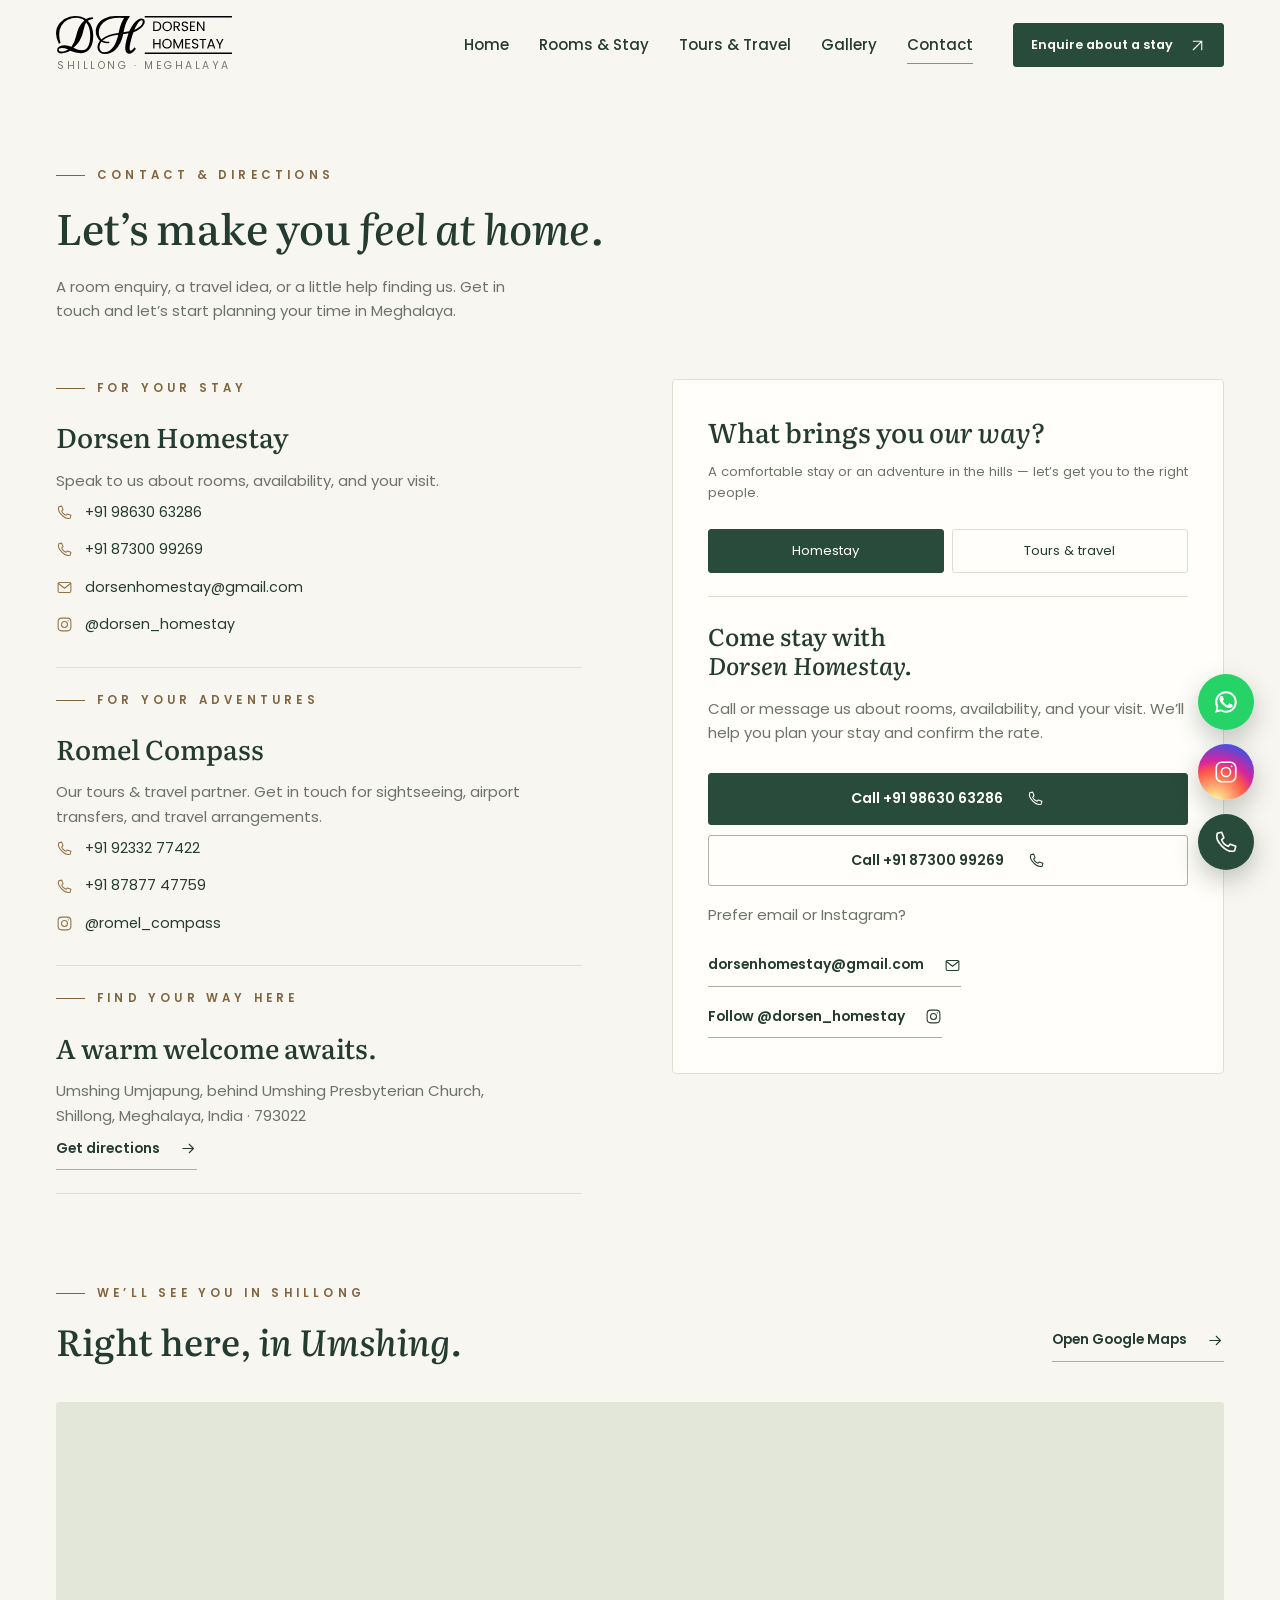
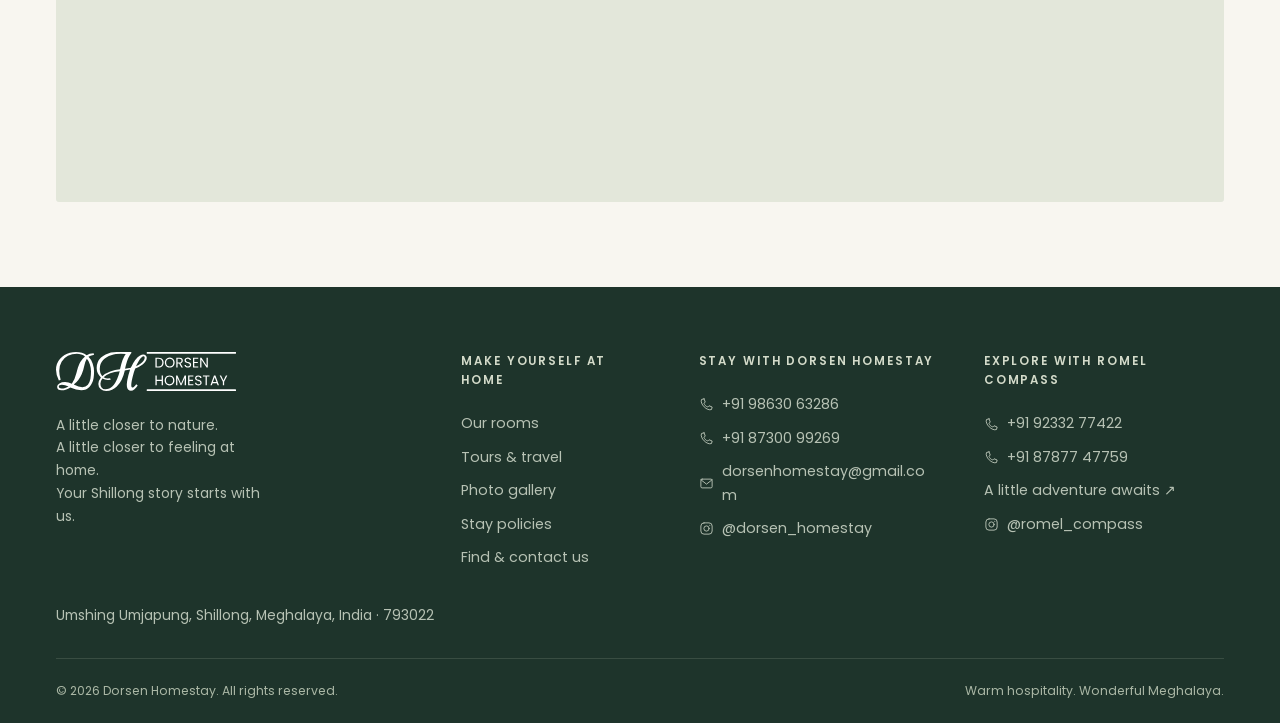
==== commit f596a8e8: "chore: updated the meta data" ====
--- a/contact/index.html
+++ b/contact/index.html
@@ -1,191 +1,706 @@
-<!DOCTYPE html>
+<!doctype html>
 <html lang="en">
   <head>
     <meta charset="UTF-8" />
-    <meta name="viewport" content="width=device-width, initial-scale=1.0" />
-    <meta name="description" content="Contact us for any enquiry about Dorsen Homestay" />
-    <meta name="keywords" content="homestay, accommodation, travel, hospitality, rooms, shillong, meghalaya" />
-    <title>Contact - Dorsen Homestay</title>
-    <link rel="icon" href="../res/media/logo/dorsen-homestay-favicon.png" type="image/x-icon" />
-    <link rel="stylesheet" href="../res/css/main.css?v=9.0" />
-    <link rel="stylesheet" href="https://fonts.googleapis.com/css2?family=Material+Symbols+Outlined:opsz,wght,FILL,GRAD@20..48,100..700,0..1,-50..200" />
-    <style>
-        .contact-section { display: flex; align-items: stretch; justify-content: space-between; gap: 1.5rem; flex-wrap: wrap; }
-        .contact-section .column { flex: 1 1 320px; display: flex; flex-direction: column; gap: 1.25rem; background: var(--color-white); border-radius: var(--radius-lg); padding: 2rem; box-shadow: var(--shadow-sm); }
-        .contact-section .item { display: flex; align-items: start; justify-content: space-between; flex-direction: column; gap: .8rem; padding: 1rem 0; border-top: 1px solid var(--color-amber-50); }
-        .contact-section .item:first-child { border-top: none; padding-top: 0; }
-        .contact-section .item .title { display: flex; align-items: center; gap: .8rem; font-size: 1.05rem; font-weight: 600; color: var(--color-ink); }
-        .contact-section .item .title .material-symbols-outlined { color: var(--color-amber-600); }
-        .contact-section .item a { font-size: 1rem; font-weight: 500; color: var(--color-ink-soft); transition: color 300ms var(--ease); }
-        .contact-section .item a:hover { color: var(--color-amber-600); }
-        .contact-section .map-column { padding: 0; overflow: hidden; }
-        .contact-section .map-column .item { border: none; padding: 0; }
-        .contact-section .map-column iframe { display: block; width: 100%; }
+    <meta name="viewport" content="width=device-width, initial-scale=1" />
+    <meta name="theme-color" content="#284b3c" />
+    <title>Contact & Directions | Dorsen Homestay, Shillong</title>
+    <meta
+      name="description"
+      content="Contact Dorsen Homestay for room enquiries and directions, or speak to Romel Compass Tours & Travels about exploring Meghalaya."
+    />
+    <link rel="canonical" href="https://dorsenhomestay.com/contact/" />
+    <meta
+      property="og:title"
+      content="Contact & Directions | Dorsen Homestay, Shillong"
+    />
+    <meta
+      property="og:description"
+      content="Contact Dorsen Homestay for room enquiries and directions, or speak to Romel Compass Tours & Travels about exploring Meghalaya."
+    />
+    <meta property="og:type" content="website" />
+    <meta property="og:url" content="https://dorsenhomestay.com/contact/" />
+    <meta property="og:site_name" content="Dorsen Homestay" />
+    <meta property="og:locale" content="en_IN" />
+    <meta
+      property="og:image"
+      content="https://dorsenhomestay.com/res/media/optimized/front-entrance-1-1-1280.webp"
+    />
+    <meta property="og:image:width" content="1280" />
+    <meta property="og:image:height" content="855" />
+    <meta
+      property="og:image:alt"
+      content="The front entrance of Dorsen Homestay in Shillong"
+    />
+    <meta name="twitter:card" content="summary_large_image" />
+    <meta
+      name="twitter:title"
+      content="Contact & Directions | Dorsen Homestay, Shillong"
+    />
+    <meta
+      name="twitter:description"
+      content="Contact Dorsen Homestay for room enquiries and directions, or speak to Romel Compass Tours & Travels about exploring Meghalaya."
+    />
+    <meta
+      name="twitter:image"
+      content="https://dorsenhomestay.com/res/media/optimized/front-entrance-1-1-1280.webp"
+    />
+    <link
+      rel="icon"
+      href="../res/media/logo/dorsen-homestay-favicon.svg"
+      type="image/svg+xml"
+    />
+    <link
+      rel="apple-touch-icon"
+      href="../res/media/logo/dorsen-homestay-favicon.png"
+    />
+    <link rel="preconnect" href="https://fonts.googleapis.com" />
+    <link rel="preconnect" href="https://fonts.gstatic.com" crossorigin />
+    <link
+      href="https://fonts.googleapis.com/css2?family=Literata:ital,opsz,wght@0,7..72,400;0,7..72,500;0,7..72,600;1,7..72,400;1,7..72,500;1,7..72,600&family=Poppins:ital,wght@0,400;0,500;0,600;0,700;1,400&display=swap"
+      rel="stylesheet"
+    />
 
-        @media only screen and (max-width: 999px) {
-            .contact-section { padding: 3.5rem 1.25rem; }
+    <link rel="stylesheet" href="../res/css/site.css?v=3" />
+    <script>
+      document.documentElement.classList.add("js");
+    </script>
+    <script src="../res/js/site.js?v=2" defer></script>
+    <noscript
+      ><style>
+        .contact-tabs,
+        .filter-bar {
+          display: none;
         }
-
-        @media only screen and (min-width: 1000px) {
-            .contact-section { padding: 5rem 1.25rem; }
+        .tour-enquiry[hidden] {
+          display: block !important;
+          margin-top: 30px;
         }
-    </style>
+      </style></noscript
+    >
   </head>
   <body>
-    <header class="" id="my-header">
-            <div class="header-container">
-                <div class="brand">
-                    <a href="../">
-                        <img class="brand-crest" src="../res/media/logo/dorsen-homestay-favicon.svg" alt="">
-                        <span class="brand-word">
-                            <span class="brand-word-top">Dorsen</span>
-                            <span class="brand-word-bottom">Homestay</span>
-                        </span>
-                    </a>
-                </div>
-                <div class="navigation">
-                    <nav>
-                        <a href="../">Home</a>
-                        <a href="../rooms/">Rooms</a>
-                        <a href="../tours/">Tours</a>
-                        <a href="./" class="active-nav-item">Contact</a>
-                    </nav>
-                </div>
-                <div class="click-to-action">
-                    <a href="tel:+919863063286" class="btn desktop-only">
-                        <span class="material-symbols-outlined">call</span> Book Now
-                    </a>
-                    <div class="hamburger-menu">
-                        <label for="menu-check">
-                            <input type="checkbox" id="menu-check"/>
-                            <span></span>
-                            <span></span>
-                            <span></span>
-                        </label>
-                    </div>
-                </div>
+    <svg
+      aria-hidden="true"
+      xmlns="http://www.w3.org/2000/svg"
+      style="position: absolute; width: 0; height: 0; overflow: hidden"
+    >
+      <symbol id="icon-arrow" viewBox="0 0 24 24">
+        <path d="M4 12h15m-6-6 6 6-6 6" />
+      </symbol>
+      <symbol id="icon-up-right" viewBox="0 0 24 24">
+        <path d="M6 18 18 6M6 6h12v12" />
+      </symbol>
+      <symbol id="icon-down" viewBox="0 0 24 24">
+        <path d="M12 4v15m-6-6 6 6 6-6" />
+      </symbol>
+      <symbol id="icon-pin" viewBox="0 0 24 24">
+        <path d="M20 10c0 6-8 11-8 11S4 16 4 10a8 8 0 1 1 16 0Z" />
+        <circle cx="12" cy="10" r="2.5" />
+      </symbol>
+      <symbol id="icon-bed" viewBox="0 0 24 24">
+        <path d="M3 18V7m18 11V7M3 14h18M3 18v3m18-3v3M3 8h18M7 8v6m10-6v6" />
+      </symbol>
+      <symbol id="icon-people" viewBox="0 0 24 24">
+        <circle cx="9" cy="7" r="3" />
+        <path
+          d="M3 20v-3a6 6 0 0 1 12 0v3M16 4a3 3 0 0 1 0 6m2 4a5 5 0 0 1 3 5v1"
+        />
+      </symbol>
+      <symbol id="icon-leaf" viewBox="0 0 24 24">
+        <path d="M19 3C8 3 3 7 4 14c1 5 6 7 10 4 5-4 5-10 5-15ZM4 21 15 9" />
+      </symbol>
+      <symbol id="icon-coffee" viewBox="0 0 24 24">
+        <path
+          d="M4 8h12v7a5 5 0 0 1-5 5H9a5 5 0 0 1-5-5V8Zm12 0h2a3 3 0 0 1 0 6h-2M2 22h18M7 2v3m5-3v3"
+        />
+      </symbol>
+      <symbol id="icon-wifi" viewBox="0 0 24 24">
+        <path
+          d="M2 8a16 16 0 0 1 20 0M5 12a11 11 0 0 1 14 0m-11 4a6 6 0 0 1 8 0"
+        />
+        <circle cx="12" cy="20" r=".7" />
+      </symbol>
+      <symbol id="icon-car" viewBox="0 0 24 24">
+        <path d="m4 10 2-6h12l2 6M3 10h18v8H3v-8Zm2 8v3m14-3v3M6 14h2m8 0h2" />
+      </symbol>
+      <symbol id="icon-balcony" viewBox="0 0 24 24">
+        <path
+          d="M3 14h18M4 21h16M5 14v7m5-7v7m4-7v7m5-7v7M7 11V3h10v8M12 3v8"
+        />
+      </symbol>
+      <symbol id="icon-service" viewBox="0 0 24 24">
+        <path d="M3 17a9 9 0 0 1 18 0H3Zm-1 4h20M12 5V3m-2 0h4" />
+      </symbol>
+      <symbol id="icon-compass" viewBox="0 0 24 24">
+        <circle cx="12" cy="12" r="9" />
+        <path d="m16 8-2 6-6 2 2-6 6-2Z" />
+      </symbol>
+      <symbol id="icon-phone" viewBox="0 0 24 24">
+        <path d="m8 3-4 1c-3 7 9 19 16 16l1-4-5-2-2 2c-3-1-5-3-6-6l2-2-2-5Z" />
+      </symbol>
+      <symbol id="icon-mail" viewBox="0 0 24 24">
+        <rect x="3" y="5" width="18" height="14" rx="2" />
+        <path d="m3 6 9 7 9-7" />
+      </symbol>
+      <symbol id="icon-photo" viewBox="0 0 24 24">
+        <rect x="3" y="4" width="18" height="16" rx="2" />
+        <circle cx="8" cy="9" r="1.5" />
+        <path d="m3 17 5-5 4 4 4-6 5 7" />
+      </symbol>
+      <symbol id="icon-close" viewBox="0 0 24 24">
+        <path d="m6 6 12 12M6 18 18 6" />
+      </symbol>
+      <symbol id="icon-left" viewBox="0 0 24 24">
+        <path d="m14 5-7 7 7 7" />
+      </symbol>
+      <symbol id="icon-right" viewBox="0 0 24 24">
+        <path d="m10 5 7 7-7 7" />
+      </symbol>
+      <symbol id="icon-plane" viewBox="0 0 24 24">
+        <path d="m22 2-7 20-4-9-9-4L22 2ZM11 13 22 2" />
+      </symbol>
+      <symbol id="icon-home" viewBox="0 0 24 24">
+        <path d="m3 10 9-7 9 7M5 9v12h14V9M9 21v-8h6v8" />
+      </symbol>
+      <symbol id="icon-whatsapp" viewBox="0 0 24 24">
+        <path
+          fill="currentColor"
+          stroke="none"
+          d="M17.47 14.38c-.3-.15-1.76-.87-2.03-.97-.27-.1-.47-.15-.67.15-.2.3-.77.97-.94 1.16-.17.2-.35.22-.64.08-.3-.15-1.26-.47-2.39-1.48-.88-.79-1.48-1.76-1.65-2.06-.17-.3-.02-.46.13-.6.13-.14.3-.35.45-.52.15-.17.2-.3.3-.5.1-.2.05-.37-.02-.52-.08-.15-.67-1.61-.92-2.21-.24-.58-.49-.5-.67-.51-.17-.01-.37-.01-.57-.01-.2 0-.52.07-.79.37-.27.3-1.04 1.02-1.04 2.48s1.07 2.87 1.21 3.07c.15.2 2.1 3.2 5.08 4.49.71.31 1.26.49 1.69.62.71.23 1.36.2 1.87.12.57-.08 1.76-.72 2.01-1.41.25-.7.25-1.29.17-1.42-.07-.12-.27-.2-.57-.35Z"
+        /><path
+          fill="currentColor"
+          stroke="none"
+          d="M12 2C6.48 2 2 6.48 2 12c0 1.76.46 3.42 1.28 4.85L2 22l5.31-1.36A9.95 9.95 0 0 0 12 22c5.52 0 10-4.48 10-10S17.52 2 12 2Zm0 18.02c-1.6 0-3.09-.44-4.36-1.2l-.31-.19-3.15.83.84-3.08-.2-.32A7.94 7.94 0 0 1 4.01 12c0-4.42 3.58-8 8-8s8 3.58 8 8-3.6 8.02-8.01 8.02Z"
+        />
+      </symbol>
+      <symbol id="icon-instagram" viewBox="0 0 24 24">
+        <rect x="3" y="3" width="18" height="18" rx="5" />
+        <circle cx="12" cy="12" r="4.2" />
+        <circle cx="17.2" cy="6.8" r=".9" fill="currentColor" stroke="none" />
+      </symbol>
+    </svg>
+    <a class="skip-link" href="#main">Skip to content</a>
+    <header class="site-header">
+      <div class="container header-inner">
+        <a class="brand" href=".././" aria-label="Dorsen Homestay home"
+          ><img
+            src="../res/media/logo/dorsen-homestay-dark.svg"
+            alt="Dorsen Homestay"
+            width="176"
+            height="38"
+          /><span class="brand-caption">Shillong · Meghalaya</span></a
+        >
+        <nav class="site-nav" id="site-navigation" aria-label="Main navigation">
+          <a href=".././">Home</a><a href="../rooms/">Rooms & Stay</a
+          ><a href="../tours/">Tours & Travel</a
+          ><a href="../gallery/">Gallery</a
+          ><a href="../contact/" aria-current="page">Contact</a>
+          <div class="nav-mobile-contact">
+            <a class="button" href="../contact/?interest=stay#enquiry"
+              >Enquire about a stay<svg
+                class="icon"
+                aria-hidden="true"
+                focusable="false"
+              >
+                <use href="#icon-arrow" /></svg
+            ></a>
+            <p>Your home in the hills.<br />Umshing, Shillong, Meghalaya</p>
+          </div>
+        </nav>
+        <a class="button header-cta" href="../contact/?interest=stay#enquiry"
+          >Enquire about a stay<svg
+            class="icon"
+            aria-hidden="true"
+            focusable="false"
+          >
+            <use href="#icon-up-right" /></svg
+        ></a>
+        <button
+          class="menu-toggle"
+          type="button"
+          aria-label="Open navigation"
+          aria-expanded="false"
+          aria-controls="site-navigation"
+        >
+          <span></span><span></span>
+        </button>
+      </div>
+    </header>
+    <main id="main" tabindex="-1">
+      <section class="page-intro">
+        <div class="container">
+          <div class="page-intro-row">
+            <div>
+              <div class="eyebrow">Contact & directions</div>
+              <h1>Let’s make you <em>feel at home.</em></h1>
+              <p>
+                A room enquiry, a travel idea, or a little help finding us. Get
+                in touch and let’s start planning your time in Meghalaya.
+              </p>
             </div>
-            <div class="hide-menu" id="slide-menu">
-                <div class="menu-container">
-                    <hr>
-                    <nav class="navigation">
-                        <a href="../">Home</a>
-                        <a href="../rooms/">Rooms</a>
-                        <a href="../tours/">Tours</a>
-                        <a href="./" class="active-nav-item">Contact</a>
-                        <a href="tel:+919863063286" class="light-button">Book Your Stay <span class="material-symbols-outlined"> chevron_right </span> </a>
-                    </nav>
-                    <div>
-                        <h1>Dorsen Homestay</h1>
-                        <p>Experience comfort and local hospitality with our curated homestay accommodations. Your perfect getaway starts here.</p>
-                    </div>
-                    <div>
-                        <h1>Reach Us At</h1>
-                        <nav class="contact">
-                            <a href="mailto:dorsenhomestay@gmail.com"><span class="material-symbols-outlined">mail</span> dorsenhomestay@gmail.com</a>
-                            <a href="tel:+919863063286"><span class="material-symbols-outlined">call</span> +91 9863063286</a>
-                            <a href="tel:+918730099269"><span class="material-symbols-outlined">call</span> +91 8730099269</a>
-                            <a href="https://maps.app.goo.gl/6ywpPAWsqRFxk5k4A"><span class="material-symbols-outlined">location_on</span> Open in Google Maps</a> (4.4 km from Center)
-                        </nav>
-                        <p>Umshing Umjapung, behind Umshing Presbyterian Church, Meghalaya, India - 793022</p>
-                    </div>
-                    <hr>
-                </div>
+          </div>
+        </div>
+      </section>
+      <section class="container contact-layout">
+        <div class="contact-details">
+          <div class="contact-detail">
+            <div class="eyebrow">For your stay</div>
+            <h2>Dorsen Homestay</h2>
+            <p>Speak to us about rooms, availability, and your visit.</p>
+            <a class="contact-link" href="tel:+919863063286"
+              ><svg class="icon" aria-hidden="true" focusable="false">
+                <use href="#icon-phone" /></svg
+              >+91 98630 63286</a
+            ><a class="contact-link" href="tel:+918730099269"
+              ><svg class="icon" aria-hidden="true" focusable="false">
+                <use href="#icon-phone" /></svg
+              >+91 87300 99269</a
+            ><a class="contact-link" href="mailto:dorsenhomestay@gmail.com"
+              ><svg class="icon" aria-hidden="true" focusable="false">
+                <use href="#icon-mail" /></svg
+              >dorsenhomestay@gmail.com</a
+            ><a
+              class="contact-link"
+              href="https://www.instagram.com/dorsen_homestay"
+              target="_blank"
+              rel="noopener"
+              ><svg class="icon" aria-hidden="true" focusable="false">
+                <use href="#icon-instagram" /></svg
+              >@dorsen_homestay</a
+            >
+          </div>
+          <div class="contact-detail">
+            <div class="eyebrow">For your adventures</div>
+            <h2>Romel Compass</h2>
+            <p>
+              Our tours & travel partner. Get in touch for sightseeing, airport
+              transfers, and travel arrangements.
+            </p>
+            <a class="contact-link" href="tel:+919233277422"
+              ><svg class="icon" aria-hidden="true" focusable="false">
+                <use href="#icon-phone" /></svg
+              >+91 92332 77422</a
+            ><a class="contact-link" href="tel:+918787747759"
+              ><svg class="icon" aria-hidden="true" focusable="false">
+                <use href="#icon-phone" /></svg
+              >+91 87877 47759</a
+            ><a
+              class="contact-link"
+              href="https://www.instagram.com/romel_compass"
+              target="_blank"
+              rel="noopener"
+              ><svg class="icon" aria-hidden="true" focusable="false">
+                <use href="#icon-instagram" /></svg
+              >@romel_compass</a
+            >
+          </div>
+          <div class="contact-detail">
+            <div class="eyebrow">Find your way here</div>
+            <h2>A warm welcome awaits.</h2>
+            <p>
+              Umshing Umjapung, behind Umshing Presbyterian Church,<br />Shillong,
+              Meghalaya, India · 793022
+            </p>
+            <a
+              class="text-link"
+              href="https://maps.app.goo.gl/6ywpPAWsqRFxk5k4A"
+              >Get directions<svg
+                class="icon"
+                aria-hidden="true"
+                focusable="false"
+              >
+                <use href="#icon-arrow" /></svg
+            ></a>
+          </div>
+        </div>
+        <div class="enquiry-card" id="enquiry">
+          <h2>What brings you <em>our way?</em></h2>
+          <p>
+            A comfortable stay or an adventure in the hills — let’s get you to
+            the right people.
+          </p>
+          <div class="contact-tabs" role="tablist" aria-label="Enquiry type">
+            <button
+              class="contact-tab"
+              type="button"
+              role="tab"
+              id="stay-tab"
+              aria-controls="stay-panel"
+              aria-selected="true"
+              data-interest="stay"
+            >
+              Homestay</button
+            ><button
+              class="contact-tab"
+              type="button"
+              role="tab"
+              id="tours-tab"
+              aria-controls="tours-panel"
+              aria-selected="false"
+              tabindex="-1"
+              data-interest="tours"
+            >
+              Tours & travel
+            </button>
+          </div>
+          <div
+            class="tour-enquiry"
+            id="stay-panel"
+            role="tabpanel"
+            aria-labelledby="stay-tab"
+          >
+            <h3>Come stay with<br /><em>Dorsen Homestay.</em></h3>
+            <p>
+              Call or message us about rooms, availability, and your visit.
+              We’ll help you plan your stay and confirm the rate.
+            </p>
+            <a class="button" href="tel:+919863063286"
+              >Call +91 98630 63286<svg
+                class="icon"
+                aria-hidden="true"
+                focusable="false"
+              >
+                <use href="#icon-phone" /></svg></a
+            ><a class="button button-outline" href="tel:+918730099269"
+              >Call +91 87300 99269<svg
+                class="icon"
+                aria-hidden="true"
+                focusable="false"
+              >
+                <use href="#icon-phone" /></svg
+            ></a>
+            <p>Prefer email or Instagram?</p>
+            <div class="tour-links">
+              <a class="text-link" href="mailto:dorsenhomestay@gmail.com"
+                >dorsenhomestay@gmail.com<svg
+                  class="icon"
+                  aria-hidden="true"
+                  focusable="false"
+                >
+                  <use href="#icon-mail" /></svg></a
+              ><a
+                class="text-link"
+                href="https://www.instagram.com/dorsen_homestay"
+                target="_blank"
+                rel="noopener"
+                >Follow @dorsen_homestay<svg
+                  class="icon"
+                  aria-hidden="true"
+                  focusable="false"
+                >
+                  <use href="#icon-instagram" /></svg
+              ></a>
             </div>
-        </header>
-    <section class="page-title-section">
-        <span class="material-symbols-outlined icon">mail</span>
-        <h2 class="font-secondary">Contact Us</h2>
-        <p>Home / Contact</p>
-    </section>
-
-    <section class="bg-white">
-        <div class="contact-section container">
-            <div class="column reveal">
-                <h3 class="font-secondary">Homestay Enquiries</h3>
-                <div class="item">
-                    <div class="title"><span class="material-symbols-outlined">call</span> Phone</div>
-                    <span><a href="tel:+919863063286">+91 9863063286</a> &nbsp;/&nbsp; <a href="tel:+918730099269">+91 8730099269</a></span>
-                </div>
-                <div class="item">
-                    <div class="title"><span class="material-symbols-outlined">mail</span> Email</div>
-                    <a href="mailto:dorsenhomestay@gmail.com">dorsenhomestay@gmail.com</a>
-                </div>
-                <div class="item">
-                    <div class="title"><span class="material-symbols-outlined">location_on</span> Address</div>
-                    <p style="margin: 0;">Umshing Umjapung, behind Umshing Presbyterian Church, Meghalaya, India - 793022</p>
-                </div>
+          </div>
+          <div
+            class="tour-enquiry"
+            id="tours-panel"
+            role="tabpanel"
+            aria-labelledby="tours-tab"
+            hidden
+          >
+            <div class="tour-interest" data-tour-interest hidden></div>
+            <h3>Your adventure starts with<br /><em>Romel Compass.</em></h3>
+            <p>
+              Call the travel team to discuss destinations, your travel dates,
+              group size, or an airport transfer. They’ll help you plan your
+              trip and confirm the costs.
+            </p>
+            <a class="button" href="tel:+919233277422"
+              >Call +91 92332 77422<svg
+                class="icon"
+                aria-hidden="true"
+                focusable="false"
+              >
+                <use href="#icon-phone" /></svg></a
+            ><a class="button button-outline" href="tel:+918787747759"
+              >Call +91 87877 47759<svg
+                class="icon"
+                aria-hidden="true"
+                focusable="false"
+              >
+                <use href="#icon-phone" /></svg
+            ></a>
+            <p>Still looking for inspiration?</p>
+            <div class="tour-links">
+              <a class="text-link" href="../tours/#destinations"
+                >Browse the destinations<svg
+                  class="icon"
+                  aria-hidden="true"
+                  focusable="false"
+                >
+                  <use href="#icon-arrow" /></svg
+              ></a>
+              <a
+                class="text-link"
+                href="https://www.instagram.com/romel_compass"
+                target="_blank"
+                rel="noopener"
+                >Follow @romel_compass<svg
+                  class="icon"
+                  aria-hidden="true"
+                  focusable="false"
+                >
+                  <use href="#icon-instagram" /></svg
+              ></a>
             </div>
-            <div class="column reveal" style="transition-delay: 80ms">
-                <h3 class="font-secondary color-tours">Tours & Travel Enquiries</h3>
-                <p style="margin-top: -.5rem;">For sightseeing and travel bookings, reach our partner Romel Compass directly.</p>
-                <div class="item">
-                    <div class="title"><span class="material-symbols-outlined">call</span> Phone</div>
-                    <span><a href="tel:+919233277422">+91 9233277422</a> &nbsp;/&nbsp; <a href="tel:+918787747759">+91 8787747759</a></span>
-                </div>
-                <a href="../tours/" class="btn light-button" style="align-self: flex-start; margin-top: .5rem;">
-                    View Tours <span class="material-symbols-outlined">chevron_right</span>
-                </a>
+          </div>
+        </div>
+      </section>
+      <section class="container contact-map">
+        <div class="section-head">
+          <div>
+            <div class="eyebrow">We’ll see you in Shillong</div>
+            <h2>Right here, <em>in Umshing.</em></h2>
+          </div>
+          <a class="text-link" href="https://maps.app.goo.gl/6ywpPAWsqRFxk5k4A"
+            >Open Google Maps<svg
+              class="icon"
+              aria-hidden="true"
+              focusable="false"
+            >
+              <use href="#icon-arrow" /></svg
+          ></a>
+        </div>
+        <iframe
+          class="map-frame"
+          title="Location of Dorsen Homestay in Umshing, Shillong"
+          src="https://www.google.com/maps/embed?pb=!1m17!1m12!1m3!1d4474.041214086668!2d91.902428!3d25.605833!2m3!1f0!2f0!3f0!3m2!1i1024!2i768!4f13.1!3m2!1m1!2zMjXCsDM2JzIxLjAiTiA5McKwNTQnMDguNyJF!5e1!3m2!1sen!2sin!4v1697467953213!5m2!1sen!2sin"
+          loading="lazy"
+          referrerpolicy="no-referrer-when-downgrade"
+          allowfullscreen
+        ></iframe>
+      </section>
+    </main>
+    <footer class="site-footer">
+      <div class="container">
+        <div class="footer-grid">
+          <div class="footer-brand">
+            <a href=".././" aria-label="Dorsen Homestay home"
+              ><img
+                src="../res/media/logo/dorsen-homestay-light.svg"
+                alt="Dorsen Homestay"
+                width="180"
+                height="40"
+            /></a>
+            <p>
+              A little closer to nature.<br />A little closer to feeling at
+              home.<br />Your Shillong story starts with us.
+            </p>
+          </div>
+          <div>
+            <h2 class="footer-heading">Make yourself at home</h2>
+            <nav class="footer-links" aria-label="Footer navigation">
+              <a href="../rooms/">Our rooms</a
+              ><a href="../tours/">Tours & travel</a
+              ><a href="../gallery/">Photo gallery</a
+              ><a href="../#policy">Stay policies</a
+              ><a href="../contact/">Find & contact us</a>
+            </nav>
+          </div>
+          <div>
+            <h2 class="footer-heading">Stay with Dorsen Homestay</h2>
+            <div class="footer-links">
+              <a href="tel:+919863063286"
+                ><svg class="icon" aria-hidden="true" focusable="false">
+                  <use href="#icon-phone" /></svg
+                >+91 98630 63286</a
+              ><a href="tel:+918730099269"
+                ><svg class="icon" aria-hidden="true" focusable="false">
+                  <use href="#icon-phone" /></svg
+                >+91 87300 99269</a
+              ><a href="mailto:dorsenhomestay@gmail.com"
+                ><svg class="icon" aria-hidden="true" focusable="false">
+                  <use href="#icon-mail" /></svg
+                >dorsenhomestay@gmail.com</a
+              ><a
+                href="https://www.instagram.com/dorsen_homestay"
+                target="_blank"
+                rel="noopener"
+                ><svg class="icon" aria-hidden="true" focusable="false">
+                  <use href="#icon-instagram" /></svg
+                >@dorsen_homestay</a
+              >
             </div>
-            <div class="column map-column reveal" style="transition-delay: 160ms">
-                <div class="google-map-sm">
-                    <iframe src="https://www.google.com/maps/embed?pb=!1m17!1m12!1m3!1d4474.041214086668!2d91.902428!3d25.605833!2m3!1f0!2f0!3f0!3m2!1i1024!2i768!4f13.1!3m2!1m1!2zMjXCsDM2JzIxLjAiTiA5McKwNTQnMDguNyJF!5e1!3m2!1sen!2sin!4v1697467953213!5m2!1sen!2sin" width="350" height="300" style="border:0;" allowfullscreen="" loading="lazy" referrerpolicy="no-referrer-when-downgrade"></iframe>
-                </div>
-                <div class="google-map-lg">
-                    <iframe src="https://www.google.com/maps/embed?pb=!1m17!1m12!1m3!1d4474.041214086668!2d91.902428!3d25.605833!2m3!1f0!2f0!3f0!3m2!1i1024!2i768!4f13.1!3m2!1m1!2zMjXCsDM2JzIxLjAiTiA5McKwNTQnMDguNyJF!5e1!3m2!1sen!2sin!4v1697467953213!5m2!1sen!2sin" width="600" height="450" style="border:0;" allowfullscreen="" loading="lazy" referrerpolicy="no-referrer-when-downgrade"></iframe>
-                </div>
+          </div>
+          <div>
+            <h2 class="footer-heading">Explore with Romel Compass</h2>
+            <div class="footer-links">
+              <a href="tel:+919233277422"
+                ><svg class="icon" aria-hidden="true" focusable="false">
+                  <use href="#icon-phone" /></svg
+                >+91 92332 77422</a
+              ><a href="tel:+918787747759"
+                ><svg class="icon" aria-hidden="true" focusable="false">
+                  <use href="#icon-phone" /></svg
+                >+91 87877 47759</a
+              ><a href="../tours/">A little adventure awaits ↗</a
+              ><a
+                href="https://www.instagram.com/romel_compass"
+                target="_blank"
+                rel="noopener"
+                ><svg class="icon" aria-hidden="true" focusable="false">
+                  <use href="#icon-instagram" /></svg
+                >@romel_compass</a
+              >
             </div>
+          </div></div>
+        <div class="footer-address"><address>Umshing Umjapung, Shillong, Meghalaya, India · 793022</address></div>
+        <div class="footer-bottom">
+          <span>© 2026 Dorsen Homestay. All rights reserved.</span
+          ><span>Warm hospitality. Wonderful Meghalaya.</span>
         </div>
-    </section>
-
-    <footer>
-        <div class="footer-section container">
-            <div class="brand">
-                <span class="brand-mark">
-                    <img class="brand-crest" src="../res/media/logo/dorsen-homestay-favicon.svg" alt="">
-                    <span class="brand-word">
-                        <span class="brand-word-top">Dorsen</span>
-                        <span class="brand-word-bottom">Homestay</span>
-                    </span>
-                </span>
-            </div>
-            <div class="contact">
-                <h3 class="font-secondary">Address</h3>
-                <nav>
-                    <p>Umshing Umjapung, behind Umshing Presbyterian Church, Meghalaya, India - 793022</p>
-                </nav>
-            </div>
-            <div class="contact">
-                <h3 class="font-secondary">Contact</h3>
-                <nav>
-                    <a href="mailto:dorsenhomestay@gmail.com"><span class="material-symbols-outlined">mail</span> dorsenhomestay@gmail.com</a>
-                    <a href="tel:+919863063286"><span class="material-symbols-outlined">call</span> +91 9863063286</a>
-                    <a href="tel:+918730099269"><span class="material-symbols-outlined">call</span> +91 8730099269</a>
-                </nav>
-            </div>
+      </div>
+    </footer>
+    <div class="mobile-bar" aria-label="Quick contact"><a class="button" href="../contact/?interest=stay#enquiry"
+        >Enquire about a stay<svg
+          class="icon"
+          aria-hidden="true"
+          focusable="false"
+        >
+          <use href="#icon-arrow" /></svg
+      ></a>
+    </div>
+    <dialog class="lightbox" aria-labelledby="lightbox-title">
+      <div class="lightbox-header">
+        <h2 class="lightbox-title" id="lightbox-title">Photo gallery</h2>
+        <button
+          class="icon-button"
+          type="button"
+          data-gallery-close
+          aria-label="Close photo gallery"
+        >
+          <svg class="icon" aria-hidden="true" focusable="false">
+            <use href="#icon-close" />
+          </svg>
+        </button>
+      </div>
+      <img class="lightbox-image" alt="" />
+      <div class="lightbox-footer">
+        <span class="lightbox-counter" aria-live="polite"></span>
+        <div class="lightbox-controls">
+          <button
+            class="icon-button"
+            type="button"
+            data-gallery-prev
+            aria-label="Previous photo"
+          >
+            <svg class="icon" aria-hidden="true" focusable="false">
+              <use href="#icon-left" />
+            </svg></button
+          ><button
+            class="icon-button"
+            type="button"
+            data-gallery-next
+            aria-label="Next photo"
+          >
+            <svg class="icon" aria-hidden="true" focusable="false">
+              <use href="#icon-right" />
+            </svg>
+          </button>
         </div>
-        <hr>
-        <p class="copyright">Copyright © 2023 - Dorsen Homestay</p>
-    </footer>
-
-    <div class="quick-contact-fab">
-        <div class="fab-actions" id="fab-actions">
-            <a class="fab-action" href="tel:+919863063286" tabindex="-1">
-                <span class="material-symbols-outlined">call</span> Call Us
-            </a>
-            <a class="fab-action" href="mailto:dorsenhomestay@gmail.com" tabindex="-1">
-                <span class="material-symbols-outlined">mail</span> Email Us
-            </a>
-            <a class="fab-action" href="../tours/" tabindex="-1">
-                <span class="material-symbols-outlined">map</span> Explore Tours
-            </a>
-        </div>
-        <button class="fab-toggle" aria-expanded="false" aria-controls="fab-actions" aria-label="Quick contact options">
-            <span class="material-symbols-outlined fab-icon-open">support_agent</span>
-            <span class="material-symbols-outlined fab-icon-close">close</span>
-        </button>
+      </div>
+    </dialog>
+    <div class="floating-actions">
+      <div class="floating-popover" id="whatsapp-popover">
+        <a
+          class="floating-popover-link"
+          href="https://wa.me/919863063286?text=Hi%20Dorsen%20Homestay%2C%20I%27d%20like%20to%20know%20more%20about%20staying%20with%20you."
+          target="_blank"
+          rel="noopener"
+        >
+          <svg class="icon" aria-hidden="true" focusable="false">
+            <use href="#icon-whatsapp" />
+          </svg>
+          <span>Dorsen Homestay<small>+91 98630 63286</small></span>
+        </a>
+        <a
+          class="floating-popover-link"
+          href="https://wa.me/918787747759?text=Hi%20Romel%20Compass%2C%20I%27d%20like%20to%20know%20more%20about%20tours%20%26%20travel."
+          target="_blank"
+          rel="noopener"
+        >
+          <svg class="icon" aria-hidden="true" focusable="false">
+            <use href="#icon-whatsapp" />
+          </svg>
+          <span>Romel Compass<small>+91 87877 47759</small></span>
+        </a>
+      </div>
+      <button
+        class="floating-button floating-whatsapp"
+        type="button"
+        aria-haspopup="true"
+        aria-expanded="false"
+        aria-controls="whatsapp-popover"
+        aria-label="Chat on WhatsApp"
+      >
+        <svg class="icon" aria-hidden="true" focusable="false">
+          <use href="#icon-whatsapp" />
+        </svg>
+      </button>
+      <div class="floating-popover" id="instagram-popover">
+        <a
+          class="floating-popover-link"
+          href="https://www.instagram.com/dorsen_homestay"
+          target="_blank"
+          rel="noopener"
+        >
+          <svg class="icon" aria-hidden="true" focusable="false">
+            <use href="#icon-instagram" />
+          </svg>
+          <span>Dorsen Homestay<small>@dorsen_homestay</small></span>
+        </a>
+        <a
+          class="floating-popover-link"
+          href="https://www.instagram.com/romel_compass"
+          target="_blank"
+          rel="noopener"
+        >
+          <svg class="icon" aria-hidden="true" focusable="false">
+            <use href="#icon-instagram" />
+          </svg>
+          <span>Romel Compass<small>@romel_compass</small></span>
+        </a>
+      </div>
+      <button
+        class="floating-button floating-instagram"
+        type="button"
+        aria-haspopup="true"
+        aria-expanded="false"
+        aria-controls="instagram-popover"
+        aria-label="Follow us on Instagram"
+      >
+        <svg class="icon" aria-hidden="true" focusable="false">
+          <use href="#icon-instagram" />
+        </svg>
+      </button>
+      <div class="floating-popover" id="call-popover">
+        <a class="floating-popover-link" href="tel:+919863063286">
+          <svg class="icon" aria-hidden="true" focusable="false">
+            <use href="#icon-phone" />
+          </svg>
+          <span>Dorsen Homestay<small>+91 98630 63286</small></span>
+        </a>
+        <a class="floating-popover-link" href="tel:+918787747759">
+          <svg class="icon" aria-hidden="true" focusable="false">
+            <use href="#icon-phone" />
+          </svg>
+          <span>Romel Compass<small>+91 87877 47759</small></span>
+        </a>
+      </div>
+      <button
+        class="floating-button floating-call"
+        type="button"
+        aria-haspopup="true"
+        aria-expanded="false"
+        aria-controls="call-popover"
+        aria-label="Call us"
+      >
+        <svg class="icon" aria-hidden="true" focusable="false">
+          <use href="#icon-phone" />
+        </svg>
+      </button>
     </div>
-
-    <script src="../res/js/index.js?v=9.0"></script>
   </body>
 </html>
--- a/res/css/site.css
+++ b/res/css/site.css
@@ -0,0 +1,551 @@
+@charset "UTF-8";
+
+:root {
+  --paper: #f8f6f0;
+  --white: #fffefa;
+  --ink: #243b32;
+  --muted: #6c736b;
+  --green: #284b3c;
+  --green-dark: #1e382d;
+  --gold: #ae8750;
+  --line: #dedfd4;
+  --serif: "Literata", Georgia, serif;
+  --sans: "Poppins", Arial, sans-serif;
+  /* Shared desktop type scale; compact sizes are set below 1000px. */
+  --type-hero: 51px;
+  --type-title: 42px;
+  --type-section: 36px;
+  --type-feature: 37.5px;
+  --type-subheading: 27px;
+  --type-card: 19.5px;
+  --type-lead: 16.2px;
+  --type-body: 15px;
+  --type-small: 13.2px;
+  --type-label: 11.7px;
+  --type-caption: 11.1px;
+  --type-button: 14.25px;
+  --ease: cubic-bezier(.22, 1, .36, 1);
+}
+* { box-sizing: border-box; }
+html { scroll-behavior: smooth; scroll-padding-top: 110px; }
+body { margin: 0; background: var(--paper); color: var(--ink); -webkit-font-smoothing: antialiased; font: 400 var(--type-body)/1.65 var(--sans); }
+body.menu-open, body.dialog-open { overflow: hidden; }
+img { display: block; max-width: 100%; height: auto; }
+a { color: inherit; text-decoration: none; }
+button, input, select, textarea { font: inherit; }
+button, select { cursor: pointer; }
+button { color: inherit; }
+button, a, input, select, textarea, summary { -webkit-tap-highlight-color: transparent; }
+:focus-visible { outline: 3px solid var(--gold); outline-offset: 5px; }
+::selection { background: #d8dfcd; color: var(--ink); }
+[hidden] { display: none !important; }
+h1, h2, h3, h4, p { margin: 0; }
+h1, h2, h3, h4 { font-family: var(--serif); font-weight: 500; line-height: 1.2; }
+h1 { font-size: var(--type-hero); letter-spacing: normal; }
+h2 { font-size: var(--type-section); letter-spacing: normal; }
+h3 { font-size: var(--type-subheading); letter-spacing: normal; }
+p { color: var(--muted); }
+em { font-weight: inherit; }
+svg.icon { width: 21px; height: 21px; fill: none; stroke: currentColor; stroke-width: 1.5; stroke-linecap: round; stroke-linejoin: round; flex: 0 0 auto; }
+.container { width: min(1200px, calc(100% - 112px)); margin-inline: auto; }
+.section { padding-block: 104px; }
+.eyebrow { display: flex; align-items: center; gap: 12px; margin-bottom: 22px; color: #80653f; text-transform: uppercase; font: 600 var(--type-label)/1.65 var(--sans); letter-spacing: 4.2px; }
+.eyebrow::before { content: ""; width: 29px; height: 1px; background: currentColor; }
+.button { display: inline-flex; align-items: center; justify-content: center; gap: 24px; min-height: 51px; padding: 13px 24px; border: 1px solid var(--green); border-radius: 3px; background: var(--green); color: var(--white); font-weight: 600; transition: background .25s, transform .25s var(--ease), border-color .25s; font-size: var(--type-button); line-height: 1.65; }
+.button:hover { background: var(--green-dark); border-color: var(--green-dark); transform: translateY(-2px); }
+.button .icon { width: 17px; height: 17px; }
+.button-light { background: var(--paper); border-color: var(--paper); color: var(--ink); }
+.button-light:hover { background: #e8ebde; border-color: #e8ebde; }
+.button-outline { background: transparent; color: var(--ink); border-color: #aab3a5; }
+.button-outline:hover { background: #e8ebde; border-color: var(--ink); }
+.text-link { display: inline-flex; align-items: center; gap: 20px; padding-block: 9px; border-bottom: 1px solid #a9b0a1; font-weight: 600; transition: gap .25s; font-size: 13.8px; }
+.text-link:hover { gap: 27px; }
+.text-link .icon { width: 17px; height: 17px; }
+.skip-link { position: fixed; top: -100px; left: 20px; z-index: 200; padding: 12px 20px; background: var(--white); }
+.skip-link:focus { top: 12px; }
+.site-header { position: sticky; top: 0; z-index: 40; height: 91px; background: rgba(248, 246, 240, .97); border-bottom: 1px solid transparent; transition: box-shadow .3s, border-color .3s; }
+.site-header.is-scrolled { border-bottom-color: var(--line); box-shadow: 0 4px 25px #20382d08; }
+.header-inner { height: 100%; display: flex; align-items: center; gap: 40px; }
+.brand { display: flex; flex-direction: column; align-items: center; flex-shrink: 0; }
+.brand img { width: 176px; height: 38px; object-fit: contain; }
+.brand-caption { font-size: 10.5px; letter-spacing: .24em; text-transform: uppercase; color: #727969; margin-top: 3px; }
+.site-nav { display: flex; align-items: center; gap: 30px; margin-left: auto; }
+.site-nav a { font-weight: 500; position: relative; padding-block: 12px; white-space: nowrap; font-size: var(--type-body); }
+.site-nav a::after { content: ""; position: absolute; bottom: 5px; left: 0; right: 100%; height: 1px; background: var(--gold); transition: right .3s; }
+.site-nav a:hover::after, .site-nav a[aria-current="page"]::after { right: 0; }
+.header-cta { min-height: 43px; padding: 10px 17px; gap: 16px; font-size: 12.75px; }
+.menu-toggle { display: none; width: 44px; height: 44px; border: 1px solid var(--line); background: transparent; border-radius: 3px; padding: 11px; }
+.menu-toggle span { display: block; width: 20px; height: 1px; background: var(--ink); margin-block: 5px; transition: transform .25s; }
+.menu-toggle[aria-expanded="true"] span:first-child { transform: translateY(3px) rotate(45deg); }
+.menu-toggle[aria-expanded="true"] span:last-child { transform: translateY(-3px) rotate(-45deg); }
+.nav-mobile-contact { display: none; }
+.hero { position: relative; color: white; min-height: min(720px, 80svh); display: flex; align-items: center; overflow: hidden; background: #334c3e; }
+.hero-image, .explore-image, .page-banner-image { position: absolute; inset: 0; width: 100%; height: 100%; object-fit: cover; }
+.hero-image { object-position: center 80%; animation: hero-settle 1.5s var(--ease) both; }
+.hero::after { content: ""; position: absolute; inset: 0; background: linear-gradient(90deg, #102a26c9 0%, #102a2670 48%, #102a2618 100%), linear-gradient(0deg, #102a2655, transparent 60%); }
+.hero-content { z-index: 1; position: relative; padding-top: 38px; padding-bottom: 92px; }
+.hero .eyebrow { color: #efeee3; margin-bottom: 29px; font-size: 10.5px; letter-spacing: 3.6px; }
+.hero h1 { max-width: 740px; font-size: var(--type-hero); font-style: italic; }
+.hero h1 em { color: #e3e7d6; }
+.hero-copy { color: #e3e9df; margin-top: 25px; font-size: var(--type-lead); line-height: 1.65; max-width: 460px; }
+.hero-actions { display: flex; align-items: center; gap: 30px; margin-top: 32px; flex-wrap: wrap; }
+.hero-actions .text-link { color: white; border-color: #cbd2c478; font-size: 13.8px; }
+.hero-bottom { position: absolute; bottom: 27px; z-index: 2; left: 0; right: 0; display: flex; align-items: center; justify-content: space-between; font-size: var(--type-caption); text-transform: uppercase; letter-spacing: .15em; }
+.hero-location { display: flex; align-items: center; gap: 8px; }
+.hero-location .icon { width: 15px; }
+.hero-scroll { display: flex; gap: 12px; align-items: center; }
+.hero-note { position: absolute; z-index: 2; bottom: 94px; right: max(56px, calc((100% - 1200px)/2)); display: flex; align-items: center; gap: 18px; padding: 13px; padding-right: 24px; border: 1px solid #ffffff55; background: #f8f6f013; backdrop-filter: blur(12px); border-radius: 3px; transition: background .3s; }
+.hero-note:hover { background: #f8f6f02a; }
+.hero-note img { width: 78px; height: 86px; object-fit: cover; border-radius: 2px; }
+.hero-note span { display: block; font-size: var(--type-caption); letter-spacing: .14em; text-transform: uppercase; color: #e1e6d9; }
+.hero-note strong { display: block; font-family: var(--serif); font-weight: 500; line-height: 1.2; margin-top: 8px; font-size: 19.5px; }
+.welcome-strip { border-bottom: 1px solid var(--line); }
+.strip-inner { display: grid; grid-template-columns: 1.3fr 1fr 1fr 1fr; align-items: center; min-height: 100px; gap: 25px; }
+.strip-title { font: italic 22.5px/1.2 var(--serif); }
+.strip-item { display: flex; align-items: center; gap: 14px; padding-left: 27px; border-left: 1px solid var(--line); font-size: var(--type-small); }
+.strip-item .icon { color: #897348; width: 24px; height: 24px; }
+.strip-item strong { font-weight: inherit; }
+.strip-item small { display: block; color: var(--muted); margin-top: 3px; font-size: var(--type-caption); }
+.intro-grid { display: grid; grid-template-columns: 1fr 1fr; gap: 110px; align-items: center; }
+.intro-photos { position: relative; padding-right: 65px; padding-bottom: 48px; }
+.intro-photos .property-image { width: 100%; aspect-ratio: .94; object-fit: cover; border-radius: 3px; }
+.intro-photos .detail-image { position: absolute; right: 0; bottom: 0; width: 48%; aspect-ratio: .96; object-fit: cover; border: 8px solid var(--paper); border-radius: 2px; }
+.photo-caption { margin-top: 15px; font-size: var(--type-caption); letter-spacing: .12em; text-transform: uppercase; color: var(--muted); }
+.intro-copy h2 { margin-bottom: 26px; font-size: var(--type-title); }
+.intro-copy p + p { margin-top: 17px; }
+.intro-copy .text-link { margin-top: 25px; }
+.signature { color: var(--green); margin-top: 30px; font: italic 22.5px/1.4 var(--serif); }
+.section-head { display: flex; align-items: flex-end; justify-content: space-between; gap: 36px; margin-bottom: 40px; }
+.section-head .eyebrow { margin-bottom: 15px; }
+.section-head > p { max-width: 335px; font-size: var(--type-body); }
+.rooms-section { background: #efeee6; }
+.room-grid { display: grid; grid-template-columns: repeat(3, minmax(0, 1fr)); gap: 27px; }
+.room-card { min-width: 0; scroll-margin-top: 120px; background: var(--white); border-radius: 3px; overflow: hidden; }
+.room-photo { display: block; position: relative; width: 100%; border: 0; padding: 0; background: #dbdacf; text-align: left; overflow: hidden; }
+.room-photo img { width: 100%; aspect-ratio: 1.34; object-fit: cover; transition: transform .7s var(--ease); }
+.room-photo:hover img { transform: scale(1.045); }
+.room-tag { position: absolute; top: 16px; left: 16px; padding: 5px 11px; font-size: 10.5px; letter-spacing: .12em; text-transform: uppercase; background: #fffefaed; border-radius: 2px; }
+.photo-count { position: absolute; bottom: 15px; right: 15px; background: #173426c2; color: white; display: flex; gap: 6px; align-items: center; padding: 5px 10px; font-size: 12px; border-radius: 2px; }
+.photo-count .icon { width: 14px; height: 14px; }
+.room-body { padding: 25px; }
+.room-title-row { display: flex; align-items: center; justify-content: space-between; gap: 12px; }
+.room-number { font-size: var(--type-caption); letter-spacing: .07em; color: var(--muted); white-space: nowrap; }
+.room-card h3 { font-size: var(--type-card); }
+.room-features { display: flex; flex-wrap: wrap; gap: 14px; color: var(--muted); margin-top: 15px; font-size: var(--type-small); }
+.room-features span { display: inline-flex; gap: 6px; align-items: center; }
+.room-features .icon { width: 15px; height: 15px; }
+.room-body > p { margin-top: 17px; font-size: 13.8px; }
+.room-bottom { display: flex; align-items: center; justify-content: space-between; margin-top: 24px; padding-top: 18px; border-top: 1px solid var(--line); gap: 10px; }
+.room-price { font-weight: 600; font-size: 19.5px; font-family: var(--serif); font-style: italic; }
+.room-price small { color: var(--muted); font-weight: 400; font-family: var(--sans); font-style: normal; font-size: var(--type-caption); }
+.room-bottom .text-link { border-bottom: none; padding: 0; gap: 10px; font-size: 12.75px; }
+.section-footnote { display: flex; justify-content: space-between; gap: 24px; margin-top: 25px; font-size: 12px; color: var(--muted); }
+.amenity-heading { text-align: center; }
+.amenity-heading .eyebrow { justify-content: center; }
+.amenity-grid { display: grid; grid-template-columns: repeat(6, 1fr); margin-top: 48px; }
+.amenity { text-align: center; padding: 10px 20px; border-right: 1px solid var(--line); }
+.amenity:last-child { border: 0; }
+.amenity .icon { width: 29px; height: 29px; margin: 0 auto 16px; color: #8b784e; }
+.amenity span { display: block; font-size: var(--type-small); }
+.explore-section { display: grid; grid-template-columns: 1.1fr 1fr; background: var(--green-dark); color: var(--paper); }
+.explore-visual { min-height: 610px; position: relative; overflow: hidden; }
+.explore-visual::after { content: ""; position: absolute; inset: 0; background: linear-gradient(0deg, #152d2c80, transparent 70%); }
+.explore-visual .photo-caption { position: absolute; bottom: 30px; left: 45px; color: white; z-index: 1; }
+.explore-content { display: flex; flex-direction: column; justify-content: center; align-items: flex-start; padding: 65px clamp(40px, 5vw, 85px); }
+.explore-content .eyebrow { color: #c4c9ae; }
+.explore-content h2 { font-size: var(--type-feature); }
+.explore-content > p { color: #c6d1c5; margin-top: 25px; max-width: 360px; font-size: var(--type-body); }
+.partner-mark { margin-top: 24px; display: flex; align-items: center; gap: 13px; }
+.partner-mark > .icon { width: 35px; height: 35px; color: #c5bc96; }
+.partner-mark strong { font: 500 24px/1.2 var(--serif); }
+.partner-mark small { display: block; font-size: 10.5px; text-transform: uppercase; letter-spacing: .17em; color: #bdcbbd; }
+.explore-content .button { margin-top: 32px; }
+.destination-grid { display: grid; grid-template-columns: repeat(3, minmax(0, 1fr)); gap: 26px; }
+.destination-card { min-width: 0; }
+.destination-photo { position: relative; overflow: hidden; display: block; padding: 0; border: none; width: 100%; background: #e0e5d8; border-radius: 3px; }
+.destination-photo img { width: 100%; aspect-ratio: 4 / 3; object-fit: contain; transition: transform .8s var(--ease); }
+.destination-photo:hover img { transform: scale(1.025); }
+.destination-info { padding: 21px 0 10px; }
+.destination-info .eyebrow { font-size: 10.5px; margin-bottom: 11px; }
+.destination-info .eyebrow::before { width: 15px; }
+.destination-info h3 { font-size: 22.5px; }
+.destination-info p { margin-top: 12px; font-size: 13.8px; }
+.destination-info .text-link { margin-top: 12px; font-size: 12.75px; }
+.gallery-section { background: #efeee6; }
+.gallery-preview { display: grid; grid-template-columns: 1.3fr .8fr 1fr; gap: 18px; }
+.gallery-preview .gallery-tile:first-child { grid-row: span 2; }
+.gallery-preview .gallery-tile:nth-child(4) { grid-column: span 2; }
+.gallery-tile { display: block; position: relative; overflow: hidden; min-width: 0; padding: 0; border: 0; background: #d5d8ca; border-radius: 3px; }
+.gallery-tile img { width: 100%; height: 100%; min-height: 180px; object-fit: cover; transition: transform .8s var(--ease); }
+.gallery-tile:hover img { transform: scale(1.035); }
+.gallery-tile::after { content: "↗"; position: absolute; right: 14px; bottom: 14px; display: grid; place-items: center; width: 33px; height: 33px; border-radius: 50%; background: #fffefaeb; font-size: 18px; }
+.gallery-preview { grid-template-rows: 205px 205px; }
+.visit-grid { display: grid; grid-template-columns: .85fr 1fr; gap: 100px; align-items: center; }
+.visit-copy p { margin-top: 23px; max-width: 355px; }
+.visit-copy .text-link { margin-top: 25px; }
+.address-line { display: flex; align-items: flex-start; gap: 12px; margin-top: 26px; font-size: var(--type-body); }
+.address-line .icon { color: #8b784e; margin-top: 3px; }
+.map-frame { width: 100%; height: 340px; border: 0; display: block; border-radius: 3px; background: #e3e7da; }
+.contact-banner { background: #e7ebdd; padding-block: 52px; }
+.contact-banner .container { display: flex; align-items: center; justify-content: space-between; gap: 30px; }
+.contact-banner h2 { font-size: var(--type-section); }
+.contact-banner p { margin-top: 10px; font-size: var(--type-body); }
+.site-footer { background: #1e342b; color: #ebeee3; padding-top: 65px; }
+.footer-grid { display: grid; grid-template-columns: 1.5fr .8fr 1fr 1fr; gap: 45px; padding-bottom: 35px; }
+.footer-brand img { width: 180px; height: 40px; object-fit: contain; object-position: left; }
+.footer-brand p { max-width: 220px; margin-top: 23px; color: #b7c2b4; font-size: 13.8px; }
+.footer-heading { text-transform: uppercase; letter-spacing: .16em; margin-bottom: 22px; color: #d4dbca; font: 600 var(--type-label)/1.65 var(--sans); }
+.footer-links { display: flex; flex-direction: column; gap: 10px; color: #b7c2b4; font-size: 14.25px; }
+.footer-grid > div { min-width: 0; }
+.footer-links a { overflow-wrap: anywhere; }
+.footer-links a:has(.icon) { display: inline-flex; align-items: center; gap: 8px; }
+.footer-links a .icon { width: 15px; height: 15px; flex: 0 0 auto; }
+.footer-links a:hover { color: white; text-decoration: underline; text-underline-offset: 5px; }
+.footer-links p { color: inherit; }
+.footer-address { padding-bottom: 30px; color: #b7c2b4; font-size: 13.8px; }
+.footer-address address { font-style: normal; }
+.footer-bottom { display: flex; justify-content: space-between; gap: 25px; padding-block: 22px; border-top: 1px solid #dbe0cb24; color: #aab7a5; font-size: 12.3px; }
+.mobile-bar { display: none; }
+.floating-actions { position: fixed; right: 26px; bottom: 30px; z-index: 38; display: flex; flex-direction: column; align-items: flex-end; gap: 14px; }
+.floating-button { position: relative; display: flex; align-items: center; justify-content: center; width: 56px; height: 56px; border: 0; border-radius: 50%; color: white; box-shadow: 0 10px 25px #17281f40; transition: transform .2s, box-shadow .2s; }
+.floating-button:hover { transform: translateY(-2px); box-shadow: 0 14px 30px #17281f4d; }
+.floating-button .icon { width: 26px; height: 26px; }
+.floating-whatsapp { background: #25d366; }
+.floating-whatsapp .icon { fill: currentColor; stroke: none; }
+.floating-instagram { background: radial-gradient(circle at 30% 105%, #fdf497 0%, #fdf497 5%, #fd5949 45%, #d6249f 60%, #285aeb 90%); }
+.floating-call { background: var(--green); }
+.floating-popover { position: absolute; right: 0; bottom: calc(100% + 14px); width: 250px; background: var(--white); border: 1px solid var(--line); border-radius: 8px; box-shadow: 0 16px 40px #17281f33; padding: 8px; display: flex; flex-direction: column; gap: 4px; transform-origin: bottom right; opacity: 0; transform: translateY(10px) scale(.94); pointer-events: none; transition: opacity .18s var(--ease), transform .18s var(--ease); }
+.floating-popover.is-open { opacity: 1; transform: none; pointer-events: auto; }
+.floating-popover-link { display: flex; align-items: center; gap: 12px; padding: 10px; border-radius: 5px; font-size: 13.8px; font-weight: 600; }
+.floating-popover-link:hover { background: #efeee6; }
+.floating-popover-link .icon { width: 22px; height: 22px; flex-shrink: 0; color: var(--green); }
+.floating-popover-link span { display: flex; flex-direction: column; gap: 2px; }
+.floating-popover-link small { color: var(--muted); font-weight: 400; font-size: var(--type-caption); }
+.page-intro { padding: 75px 0 55px; }
+.breadcrumb { display: flex; gap: 10px; color: var(--muted); font-size: 12px; margin-bottom: 35px; }
+.breadcrumb a { text-decoration: underline; text-underline-offset: 3px; }
+.page-intro .eyebrow { margin-bottom: 17px; }
+.page-intro h1 { font-size: var(--type-title); }
+.page-intro p { max-width: 490px; margin-top: 22px; font-size: var(--type-body); }
+.page-intro-row { display: flex; align-items: flex-end; justify-content: space-between; gap: 30px; }
+.page-intro-note { max-width: 180px; text-align: right; font-size: var(--type-small); color: var(--muted); padding-bottom: 5px; }
+.page-intro-note strong { display: block; color: var(--ink); font: 500 33px/1.2 var(--serif); }
+.filter-bar { display: flex; align-items: center; justify-content: space-between; gap: 20px; padding-bottom: 25px; margin-bottom: 32px; border-bottom: 1px solid var(--line); }
+.filter-buttons { display: flex; gap: 9px; flex-wrap: wrap; }
+.filter-button, .contact-tab { border: 1px solid var(--line); border-radius: 3px; background: transparent; padding: 10px 20px; min-height: 42px; transition: background .2s, color .2s; font-size: var(--type-small); }
+.filter-button:hover { background: #e8ebde; }
+.filter-button[aria-pressed="true"], .contact-tab[aria-selected="true"] { background: var(--green); border-color: var(--green); color: white; }
+.result-count { color: var(--muted); font-size: 12px; white-space: nowrap; }
+.room-list { padding-bottom: 90px; }
+.room-list .room-grid { row-gap: 35px; }
+.room-list .room-card { border: 1px solid var(--line); }
+.room-list .room-photo img { aspect-ratio: 1.3; }
+.room-list .room-bottom { flex-wrap: wrap; }
+.room-list .room-bottom .button { padding: 10px 13px; min-height: 40px; gap: 10px; font-size: 12.75px; }
+.faq-section { background: #efeee6; }
+.faq-grid { display: grid; grid-template-columns: .8fr 1.2fr; gap: 85px; }
+.faq-grid > div > p { margin-top: 22px; font-size: var(--type-body); }
+.faq-list details { border-bottom: 1px solid #d3d7c9; }
+.faq-list summary { cursor: pointer; list-style: none; padding: 22px 34px 22px 0; position: relative; font-weight: 500; font-size: var(--type-body); }
+.faq-list summary::-webkit-details-marker { display: none; }
+.faq-list summary::after { content: "+"; position: absolute; right: 4px; font-size: 20px; font-weight: 400; top: 16px; }
+.faq-list details[open] summary::after { content: "−"; }
+.faq-list details p { padding: 0 30px 23px 0; font-size: 13.8px; }
+.policy-section { background: #efeee6; border-bottom: 1px solid var(--line); }
+.policy-grid { display: grid; grid-template-columns: .85fr 1.15fr; gap: 85px; align-items: start; }
+.policy-intro > p { max-width: 360px; margin-top: 23px; }
+.policy-intro .text-link { margin-top: 20px; }
+.policy-times { margin: 30px 0 0; padding: 25px; background: var(--white); border: 1px solid var(--line); border-radius: 3px; }
+.policy-times h3 { font-family: var(--sans); font-size: var(--type-small); font-weight: 600; margin-bottom: 20px; }
+.policy-times dl { margin: 0; }
+.policy-time + .policy-time { margin-top: 18px; padding-top: 18px; border-top: 1px solid var(--line); }
+.policy-time dt { color: var(--muted); font-size: var(--type-small); margin-bottom: 6px; }
+.policy-time dd { margin: 0; font-size: var(--type-body); font-weight: 500; }
+.policy-list { border-top: 1px solid #d3d7c9; }
+.policy-items { margin: 0; padding: 0 25px 23px 20px; color: var(--muted); font-size: 13.8px; line-height: 1.75; }
+.policy-items li + li { margin-top: 12px; }
+.policy-items li::marker { color: var(--gold); }
+.policy-link { text-decoration: underline; text-underline-offset: 3px; color: var(--ink); }
+.policy-link:hover { text-decoration-thickness: 2px; }
+@media (max-width: 999px) {
+  .policy-grid { gap: 40px; }
+}
+@media (max-width: 640px) {
+  .policy-grid { grid-template-columns: 1fr; gap: 30px; }
+  .policy-times { padding: 22px; }
+}
+.page-banner { min-height: 515px; position: relative; color: white; display: flex; align-items: center; overflow: hidden; background: var(--green-dark); }
+.page-banner::after { content: ""; position: absolute; inset: 0; background: linear-gradient(90deg, #19362bea, #19362b35); }
+.page-banner-content { position: relative; z-index: 1; padding-block: 65px; }
+.page-banner .breadcrumb, .page-banner .eyebrow { color: #d6ddcd; }
+.page-banner h1 { max-width: 800px; font-size: var(--type-hero); }
+.page-banner p { color: #d1dacd; max-width: 430px; margin-top: 23px; font-size: var(--type-lead); }
+.page-banner .button { margin-top: 27px; }
+.tour-service-grid { display: grid; grid-template-columns: repeat(3, 1fr); border-bottom: 1px solid var(--line); padding-block: 35px; gap: 35px; }
+.tour-service { display: flex; gap: 17px; align-items: flex-start; }
+.tour-service > .icon { color: var(--gold); width: 27px; height: 27px; margin-top: 6px; }
+.tour-service h3 { font-size: 22.5px; }
+.tour-service p { margin-top: 7px; font-size: var(--type-small); }
+.tour-destinations .destination-grid { row-gap: 38px; }
+.partner-panel { display: grid; grid-template-columns: 1fr 1fr; gap: 80px; padding: 50px; background: #e6eadc; border-radius: 3px; align-items: center; }
+.partner-panel h2 { font-size: var(--type-section); }
+.partner-panel p { margin-top: 20px; font-size: var(--type-body); }
+.partner-actions { display: flex; flex-direction: column; align-items: flex-start; gap: 12px; }
+.partner-actions .button { width: 100%; }
+.gallery-grid { display: grid; grid-template-columns: repeat(3, minmax(0, 1fr)); gap: 20px; padding-bottom: 90px; }
+.gallery-grid .gallery-tile { aspect-ratio: 1.1; }
+.gallery-grid .gallery-tile:nth-child(5n+1) { aspect-ratio: 1.1; }
+.gallery-grid .gallery-tile img { min-height: 0; }
+.contact-layout { display: grid; grid-template-columns: 1fr 1.05fr; gap: 90px; padding-bottom: 90px; align-items: start; }
+.contact-detail { padding-block: 23px; border-bottom: 1px solid var(--line); }
+.contact-detail:first-child { padding-top: 0; }
+.contact-detail h2 { margin-bottom: 16px; font-size: var(--type-subheading); }
+.contact-detail p { font-size: var(--type-body); }
+.contact-detail .contact-link { display: flex; align-items: center; gap: 12px; width: fit-content; padding-block: 7px; overflow-wrap: anywhere; font-size: 14.25px; }
+.contact-link:hover { text-decoration: underline; text-underline-offset: 4px; }
+.contact-detail .contact-link .icon { width: 17px; height: 17px; color: #92744b; }
+.enquiry-card { padding: 35px; background: var(--white); border: 1px solid var(--line); border-radius: 4px; scroll-margin-top: 110px; }
+.enquiry-card h2 { font-size: var(--type-subheading); }
+.enquiry-card > p { margin-top: 13px; font-size: var(--type-small); }
+.contact-tabs { display: flex; gap: 8px; margin-block: 25px; padding-bottom: 23px; border-bottom: 1px solid var(--line); }
+.contact-tab { flex: 1; }
+.form-grid { display: grid; grid-template-columns: 1fr 1fr; gap: 19px 16px; }
+.form-field { display: flex; flex-direction: column; gap: 6px; min-width: 0; }
+.form-field.full { grid-column: 1 / -1; }
+.form-field label { font-weight: 600; font-size: var(--type-small); }
+.form-field label span { font-weight: 400; color: var(--muted); }
+.form-field input, .form-field select, .form-field textarea { width: 100%; min-width: 0; border: 1px solid #d6dacf; background: #fbfbf6; border-radius: 2px; padding: 11px 12px; color: var(--ink); min-height: 44px; font-size: var(--type-body); }
+.form-field textarea { resize: vertical; min-height: 100px; }
+.form-field input:focus, .form-field select:focus, .form-field textarea:focus { border-color: var(--green); }
+.form-submit { width: 100%; margin-top: 22px; }
+.form-note { font-size: 12px; color: var(--muted); margin-top: 12px; }
+.form-status { padding: 14px; background: #edf0e4; margin-top: 14px; font-size: var(--type-small); }
+.tour-enquiry h3 { font-size: 24px; }
+.tour-enquiry p { margin-block: 17px; font-size: var(--type-body); }
+.tour-enquiry .button { width: 100%; margin-top: 10px; }
+.tour-links { display: flex; flex-direction: column; align-items: flex-start; gap: 10px; }
+.tour-interest { background: #edf0e4; padding: 12px 16px; margin-bottom: 22px; font-size: 13.8px; }
+.contact-map { padding-bottom: 85px; }
+.contact-map .map-frame { height: 400px; }
+.lightbox { padding: 0; border: 0; width: min(1000px, calc(100% - 48px)); max-height: calc(100svh - 48px); border-radius: 5px; background: #172920; color: white; overflow: auto; }
+.lightbox::backdrop { background: #0e1c16ed; backdrop-filter: blur(6px); }
+.lightbox-header { display: flex; justify-content: space-between; align-items: center; gap: 20px; padding: 14px 22px; }
+.lightbox-title { font: 500 22.5px/1.2 var(--serif); }
+.icon-button { display: inline-flex; align-items: center; justify-content: center; width: 44px; height: 44px; border: 1px solid #ffffff40; border-radius: 50%; background: transparent; color: white; flex-shrink: 0; }
+.icon-button:hover { background: #ffffff20; }
+.lightbox-image { width: 100%; height: min(66svh, 620px); object-fit: contain; background: #101e17; }
+.lightbox-footer { display: flex; justify-content: space-between; align-items: center; padding: 15px 22px; gap: 20px; }
+.lightbox-counter { font-size: var(--type-small); color: #d3decd; }
+.lightbox-controls { display: flex; gap: 10px; }
+.reveal { opacity: 1; transform: none; }
+.motion-ready .reveal { opacity: 0; transform: translateY(22px); transition: opacity .8s var(--ease), transform .8s var(--ease); }
+.motion-ready .reveal.is-visible { opacity: 1; transform: none; }
+@keyframes hero-settle { from { transform: scale(1.04); } to { transform: scale(1); } }
+@media (min-width: 1600px) { .hero { min-height: 760px; } }
+@media (max-width: 1150px) {
+  .container { width: calc(100% - 72px); }
+  .header-inner { gap: 25px; }
+  .site-nav { gap: 22px; }
+  .brand img { width: 155px; }
+  .header-cta { padding-inline: 13px; gap: 10px; font-size: 12.75px; }
+  .intro-grid { gap: 65px; }
+  .hero-note { right: 36px; }
+  .room-body { padding: 20px; }
+  .room-title-row { display: block; }
+  .room-number { display: block; margin-top: 5px; }
+  .room-features { gap: 10px; font-size: var(--type-small); }
+  .visit-grid { gap: 60px; }
+  .footer-grid { gap: 30px; }
+  .contact-layout { gap: 50px; }
+}
+@media (max-width: 999px) {
+  :root {
+    --type-hero: 32.25px;
+    --type-title: 33px;
+    --type-section: 28.5px;
+    --type-feature: 30px;
+    --type-subheading: 25.5px;
+    --type-lead: 14.4px;
+  }
+  .site-header { height: 79px; }
+  .header-inner { gap: 18px; }
+  .header-cta { margin-left: auto; font-size: 12.75px; }
+  .menu-toggle { display: block; }
+  .js .site-nav { display: none; position: fixed; top: 79px; left: 0; right: 0; bottom: 0; flex-direction: column; align-items: stretch; gap: 0; margin: 0; padding: 28px 36px; background: var(--paper); overflow-y: auto; }
+  .js .site-nav.is-open { display: flex; }
+  .js .site-nav > a { padding: 12px 0; border-bottom: 1px solid var(--line); font: 500 22.5px/1.65 var(--sans); }
+  .site-nav a::after { display: none; }
+  .js .site-nav a[aria-current="page"] { color: #94713e; }
+  .nav-mobile-contact { display: block; margin-top: 32px; }
+  .nav-mobile-contact p { font-size: 13.8px; margin-top: 20px; }
+  html:not(.js) .site-header { height: auto; position: relative; }
+  html:not(.js) .header-inner { flex-wrap: wrap; padding-block: 15px; }
+  html:not(.js) .site-nav { order: 3; width: 100%; flex-wrap: wrap; gap: 20px; }
+  html:not(.js) .menu-toggle { display: none; }
+  .hero { min-height: 650px; }
+  .hero h1 { font-size: var(--type-hero); font-style: italic; }
+  .hero-note { bottom: 85px; padding: 9px 15px 9px 9px; gap: 10px; }
+  .hero-note img { width: 60px; height: 72px; }
+  .hero-note strong { font-size: 19.5px; }
+  .strip-inner { grid-template-columns: repeat(3, 1fr); gap: 15px; }
+  .strip-title { display: none; font: italic 22.5px/1.2 var(--serif); }
+  .strip-item { padding-left: 18px; font-size: var(--type-small); }
+  .strip-item:nth-child(2) { padding-left: 0; border: 0; }
+  .section { padding-block: 75px; }
+  .intro-grid { gap: 45px; }
+  .intro-photos { padding-right: 35px; padding-bottom: 35px; }
+  .intro-photos .property-image { aspect-ratio: .74; }
+  .intro-photos .detail-image { width: 55%; }
+  .intro-copy p { font-size: var(--type-body); }
+  .room-grid { grid-template-columns: repeat(2, minmax(0, 1fr)); gap: 22px; }
+  .rooms-section .room-card:last-child { display: none; }
+  .room-title-row { display: flex; }
+  .amenity-grid { grid-template-columns: repeat(3, 1fr); row-gap: 35px; }
+  .amenity:nth-child(3) { border: 0; }
+  .explore-visual { min-height: 570px; }
+  .explore-content { padding: 45px 35px; }
+  .destination-grid { gap: 20px; }
+  .destination-info h3 { font-size: 22.5px; }
+  .gallery-preview { grid-template-rows: 165px 165px; }
+  .gallery-tile img { min-height: 0; }
+  .visit-grid { gap: 40px; }
+  .footer-grid { grid-template-columns: 1.3fr 1fr; gap: 40px 55px; }
+  .contact-banner h2 { font-size: var(--type-section); }
+  .faq-grid { gap: 45px; }
+  .partner-panel { gap: 40px; padding: 35px; }
+  .contact-layout { gap: 35px; grid-template-columns: .8fr 1fr; }
+  .enquiry-card { padding: 24px; }
+}
+@media (max-width: 640px) {
+  html { scroll-padding-top: 88px; }
+  body { padding-bottom: 65px; font: 400 var(--type-body)/1.65 var(--sans); }
+  .container { width: calc(100% - 40px); }
+  .section { padding-block: 60px; }
+  .site-header { height: 73px; }
+  .brand img { width: 141px; height: 32px; }
+  .brand-caption { font-size: 10.5px; }
+  .header-cta { display: none; font-size: 12.75px; }
+  .menu-toggle { margin-left: auto; }
+  .js .site-nav { top: 73px; padding: 20px; }
+  .hero { min-height: 655px; min-height: max(600px, min(760px, calc(100svh - 138px))); }
+  .hero::after { background: linear-gradient(90deg, #102a26bc, #102a2655), linear-gradient(0deg, #102a2680, transparent 60%); }
+  .hero-image { object-position: 46% 78%; }
+  .hero-content { padding-top: 45px; padding-bottom: 160px; }
+  .hero .eyebrow { margin-bottom: 25px; font-size: 10.5px; letter-spacing: 3.6px; }
+  .hero h1 { font-size: var(--type-hero); font-style: italic; }
+  .hero-copy { margin-top: 20px; font-size: var(--type-lead); line-height: 1.65; max-width: 460px; }
+  .hero-actions { gap: 23px; margin-top: 26px; flex-wrap: wrap; }
+  .hero-actions .button { padding-inline: 18px; gap: 15px; font-size: var(--type-button); }
+  .hero-actions .text-link { gap: 12px; font-size: 13.8px; }
+  .hero-note { bottom: 60px; right: 20px; left: 20px; padding: 9px; padding-right: 18px; gap: 14px; }
+  .hero-note img { width: 52px; height: 50px; }
+  .hero-note strong { margin-top: 3px; font-size: 19.5px; }
+  .hero-note strong br { display: none; }
+  .hero-note span { font-size: 10.5px; }
+  .hero-note > .icon { margin-left: auto; }
+  .hero-bottom { bottom: 20px; font-size: 10.5px; letter-spacing: .07em; }
+  .hero-scroll { gap: 6px; }
+  .hero-scroll .icon { width: 14px; }
+  .strip-inner { grid-template-rows: auto auto auto; row-gap: 6px; column-gap: 8px; min-height: auto; padding-block: 28px 24px; text-align: center; }
+  .strip-item { display: contents; font-size: var(--type-small); }
+  .strip-item > div { display: contents; }
+  .strip-item .icon { grid-row: 1; width: 19px; height: 19px; margin-inline: auto; }
+  .strip-item strong { grid-row: 2; display: block; }
+  .strip-item small { grid-row: 3; font-size: var(--type-caption); margin-top: 0; }
+  .intro-grid { grid-template-columns: 1fr; gap: 37px; }
+  .intro-photos { padding-right: 55px; padding-bottom: 35px; }
+  .intro-photos .property-image { aspect-ratio: 1.02; }
+  .intro-photos .detail-image { width: 45%; aspect-ratio: .94; border-width: 6px; }
+  .intro-copy p { font-size: var(--type-body); }
+  h2 { font-size: var(--type-section); letter-spacing: normal; }
+  .eyebrow { margin-bottom: 17px; font: 600 var(--type-label)/1.65 var(--sans); letter-spacing: 4.2px; }
+  .section-head { display: block; margin-bottom: 30px; }
+  .section-head > .text-link { margin-top: 20px; }
+  .section-head > p { margin-top: 18px; font-size: var(--type-body); }
+  .room-grid { grid-template-columns: 1fr; gap: 24px; }
+  .rooms-section .room-card:last-child { display: block; }
+  .room-photo img { aspect-ratio: 1.44; }
+  .room-body { padding: 23px; }
+  .room-title-row { display: flex; }
+  .room-features { gap: 17px; font-size: var(--type-small); }
+  .section-footnote { flex-direction: column; gap: 8px; }
+  .amenity-grid { margin-top: 30px; row-gap: 25px; }
+  .amenity { padding-inline: 8px; }
+  .amenity span { font-size: var(--type-small); }
+  .amenity .icon { width: 25px; height: 25px; margin-bottom: 10px; }
+  .amenity-heading h2 { font-size: var(--type-section); }
+  .explore-section { grid-template-columns: 1fr; }
+  .explore-visual { min-height: 320px; }
+  .explore-visual .photo-caption { left: 23px; bottom: 22px; }
+  .explore-content { padding: 45px 25px 50px; }
+  .explore-content h2 { font-size: var(--type-feature); }
+  .explore-content > p { max-width: 100%; font-size: var(--type-body); }
+  .destination-grid { grid-template-columns: 1fr; gap: 30px; }
+  .destination-info h3 { font-size: 22.5px; }
+  .gallery-preview { grid-template-columns: 1fr 1fr; grid-template-rows: 195px 155px; gap: 11px; }
+  .gallery-preview .gallery-tile:first-child { grid-row: auto; }
+  .gallery-preview .gallery-tile:nth-child(4) { grid-column: auto; }
+  .visit-grid { grid-template-columns: 1fr; gap: 35px; }
+  .map-frame { height: 300px; }
+  .contact-banner { padding-block: 40px; }
+  .contact-banner .container { align-items: flex-start; flex-direction: column; gap: 25px; }
+  .contact-banner h2 { font-size: var(--type-section); }
+  .site-footer { padding-top: 48px; }
+  .footer-grid { gap: 30px; padding-bottom: 35px; grid-template-columns: 1fr; }
+  .footer-brand p { max-width: 285px; margin-top: 17px; font-size: 13.8px; }
+  .footer-heading { margin-bottom: 15px; font: 600 var(--type-label)/1.65 var(--sans); }
+  .footer-links { gap: 9px; font-size: 14.25px; }
+  .footer-bottom { flex-direction: column; gap: 8px; padding-block: 20px; font-size: 12.3px; }
+  .mobile-bar { position: fixed; display: flex; align-items: center; bottom: 0; left: 0; right: 0; z-index: 35; min-height: 65px; padding: 9px 20px calc(9px + env(safe-area-inset-bottom)); background: var(--paper); border-top: 1px solid var(--line); gap: 15px; }
+  .mobile-bar .button { flex: 1; min-height: 43px; font-size: 12.75px; gap: 12px; padding: 10px 14px; }
+  body.menu-open .mobile-bar { display: none; }
+  .floating-actions { right: 16px; bottom: calc(65px + env(safe-area-inset-bottom) + 16px); gap: 12px; }
+  .floating-button { width: 50px; height: 50px; }
+  .floating-button .icon { width: 23px; height: 23px; }
+  .floating-popover { width: 225px; }
+  body.menu-open .floating-actions { display: none; }
+  .page-intro { padding: 40px 0 35px; }
+  .breadcrumb { margin-bottom: 28px; font-size: var(--type-caption); }
+  .page-intro h1 { font-size: var(--type-title); }
+  .page-intro-row { align-items: flex-start; }
+  .page-intro-note { display: none; }
+  .filter-bar { align-items: flex-start; flex-direction: column; gap: 14px; margin-bottom: 25px; padding-bottom: 20px; }
+  .filter-button { padding: 9px 15px; font-size: var(--type-small); }
+  .room-list { padding-bottom: 60px; }
+  .room-list .room-photo img { aspect-ratio: 1.4; }
+  .faq-grid { grid-template-columns: 1fr; gap: 25px; }
+  .faq-list summary { font-size: var(--type-body); }
+  .page-banner { min-height: 530px; }
+  .page-banner-content { padding-block: 38px; }
+  .page-banner h1 { font-size: var(--type-hero); }
+  .page-banner .eyebrow { font-size: 10.5px; }
+  .tour-service-grid { grid-template-columns: 1fr; gap: 25px; }
+  .tour-service p { max-width: 270px; font-size: var(--type-small); }
+  .partner-panel { grid-template-columns: 1fr; gap: 25px; padding: 30px 23px; }
+  .partner-panel h2 { font-size: var(--type-section); }
+  .gallery-grid { grid-template-columns: 1fr 1fr; gap: 12px; padding-bottom: 55px; }
+  .gallery-tile::after { width: 26px; height: 26px; font-size: 16px; bottom: 8px; right: 8px; }
+  .form-field input, .form-field select, .form-field textarea { font-size: 16px; }
+  .contact-layout { grid-template-columns: 1fr; gap: 38px; padding-bottom: 50px; }
+  .enquiry-card { padding: 25px 20px; }
+  .contact-map { padding-bottom: 55px; }
+  .contact-map .map-frame { height: 310px; }
+  .lightbox { width: calc(100% - 20px); max-height: calc(100svh - 30px); }
+  .lightbox-header, .lightbox-footer { padding: 12px 15px; }
+  .lightbox-title { font: 500 22.5px/1.2 var(--serif); }
+  .lightbox-image { height: 54svh; }
+}
+@media (max-width: 370px) {
+  .container { width: calc(100% - 32px); }
+  .hero h1 { font-size: var(--type-hero); font-style: italic; }
+  .hero { min-height: 700px; }
+  .hero-actions { gap: 16px; row-gap: 22px; flex-wrap: wrap; margin-bottom: 10px; }
+  .hero-note { right: 16px; left: 16px; }
+  .hero-scroll { display: none; }
+  .room-features { gap: 12px; font-size: var(--type-small); }
+  .form-grid { grid-template-columns: 1fr; }
+}
+@media (prefers-reduced-motion: reduce) {
+  *, *::before, *::after { animation: none !important; transition: none !important; scroll-behavior: auto !important; }
+  .motion-ready .reveal { opacity: 1; transform: none; }
+}
